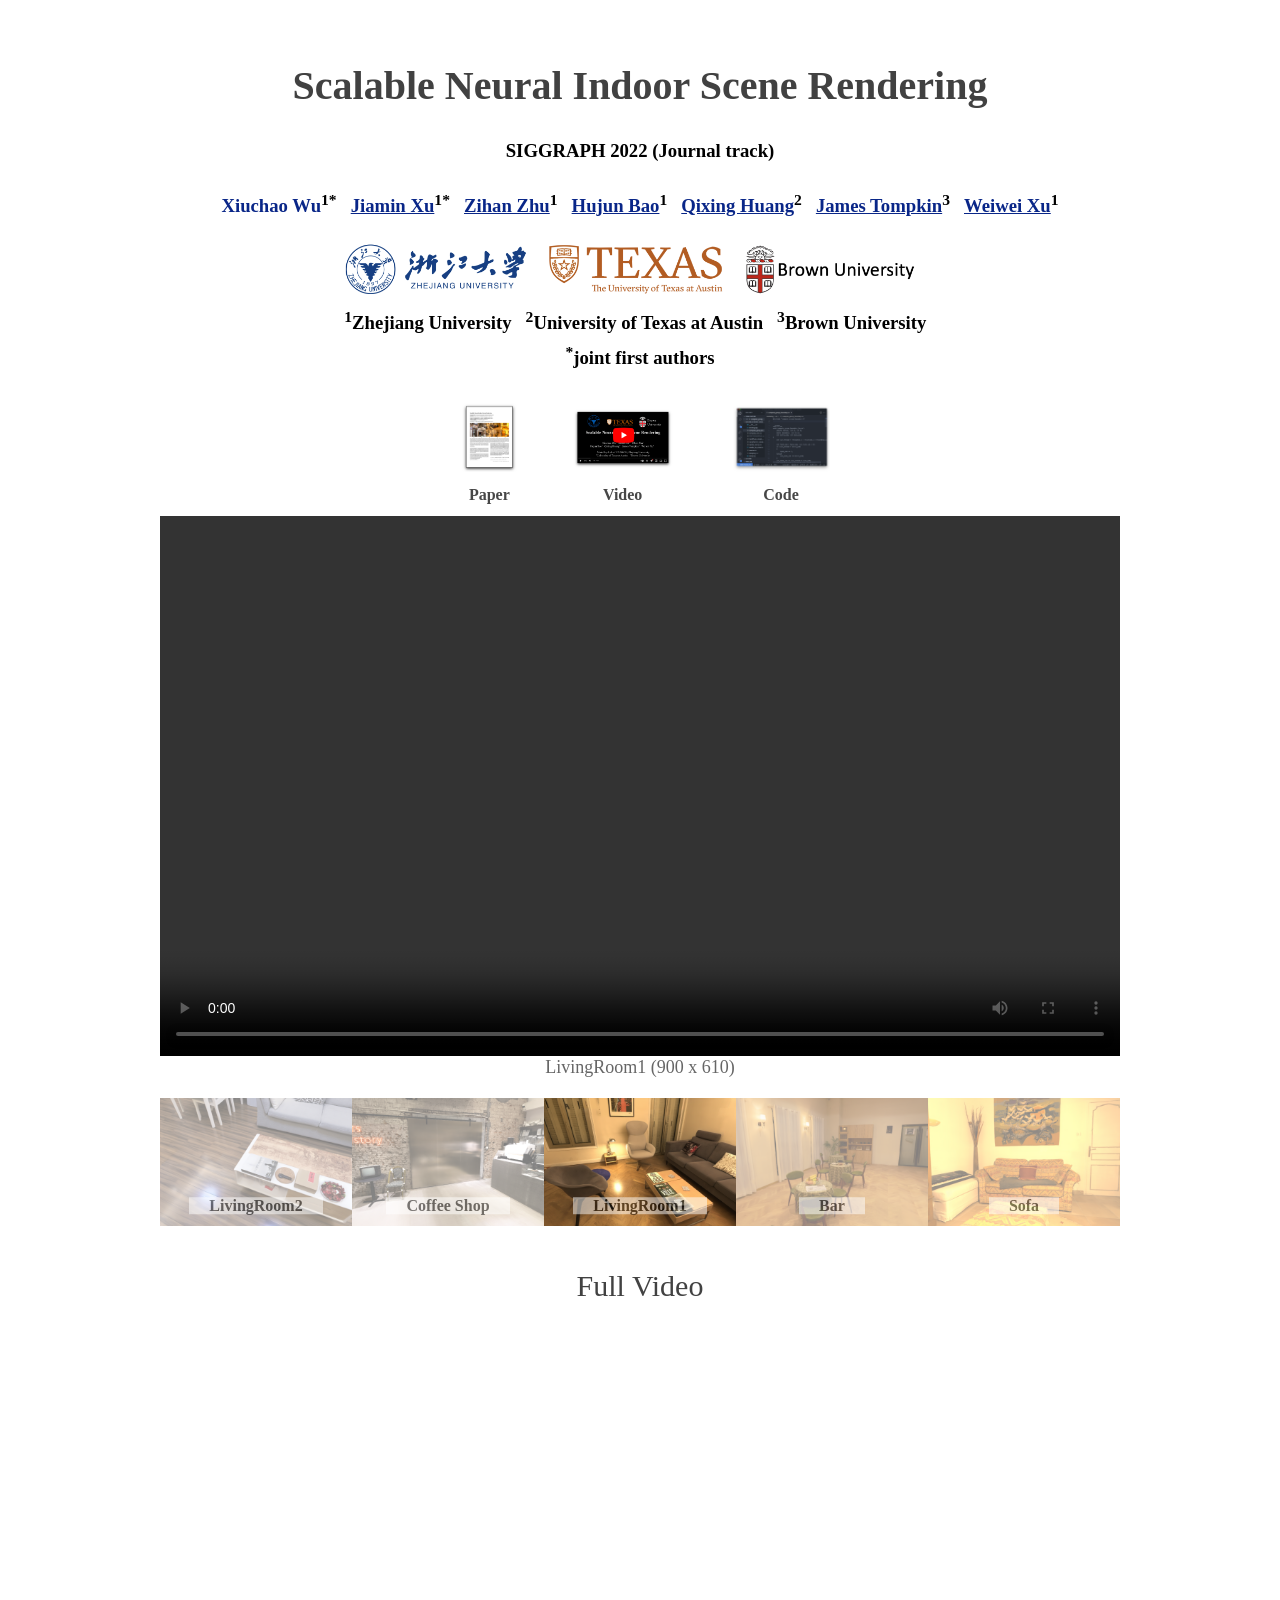
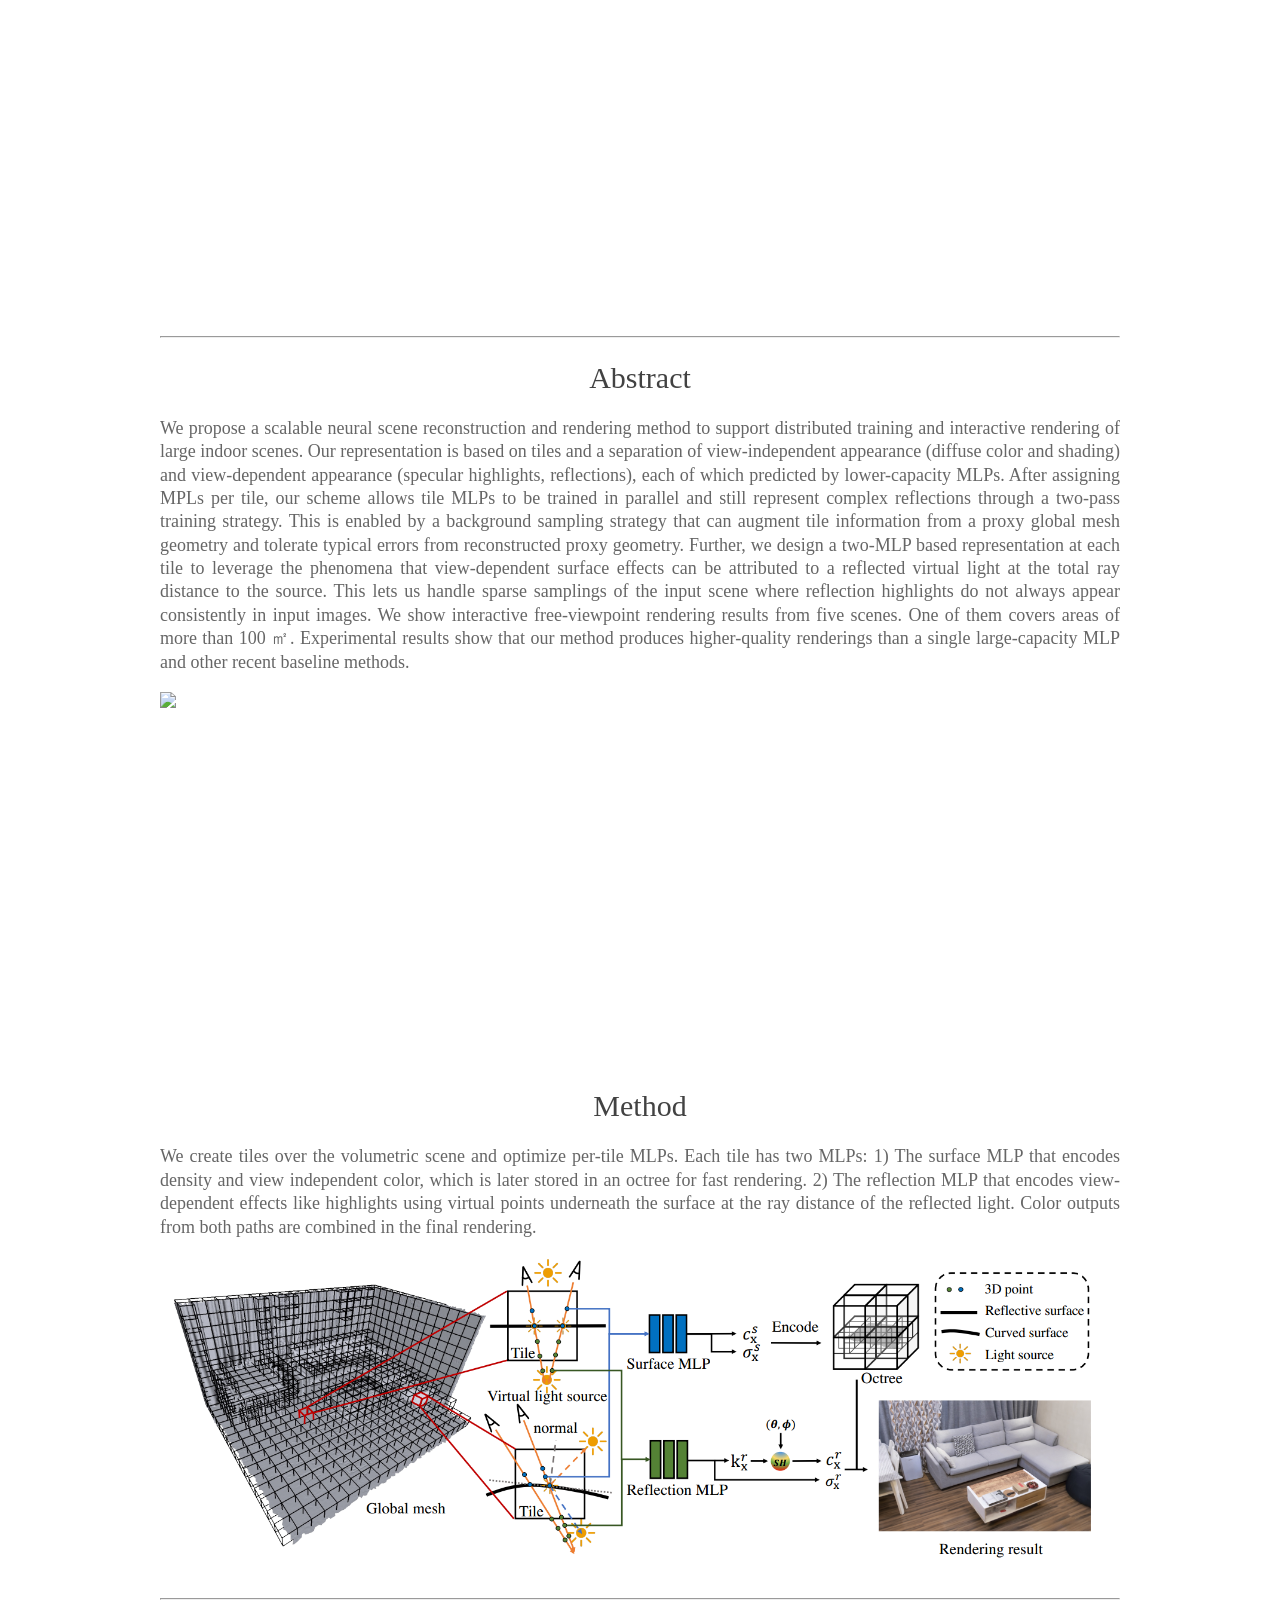
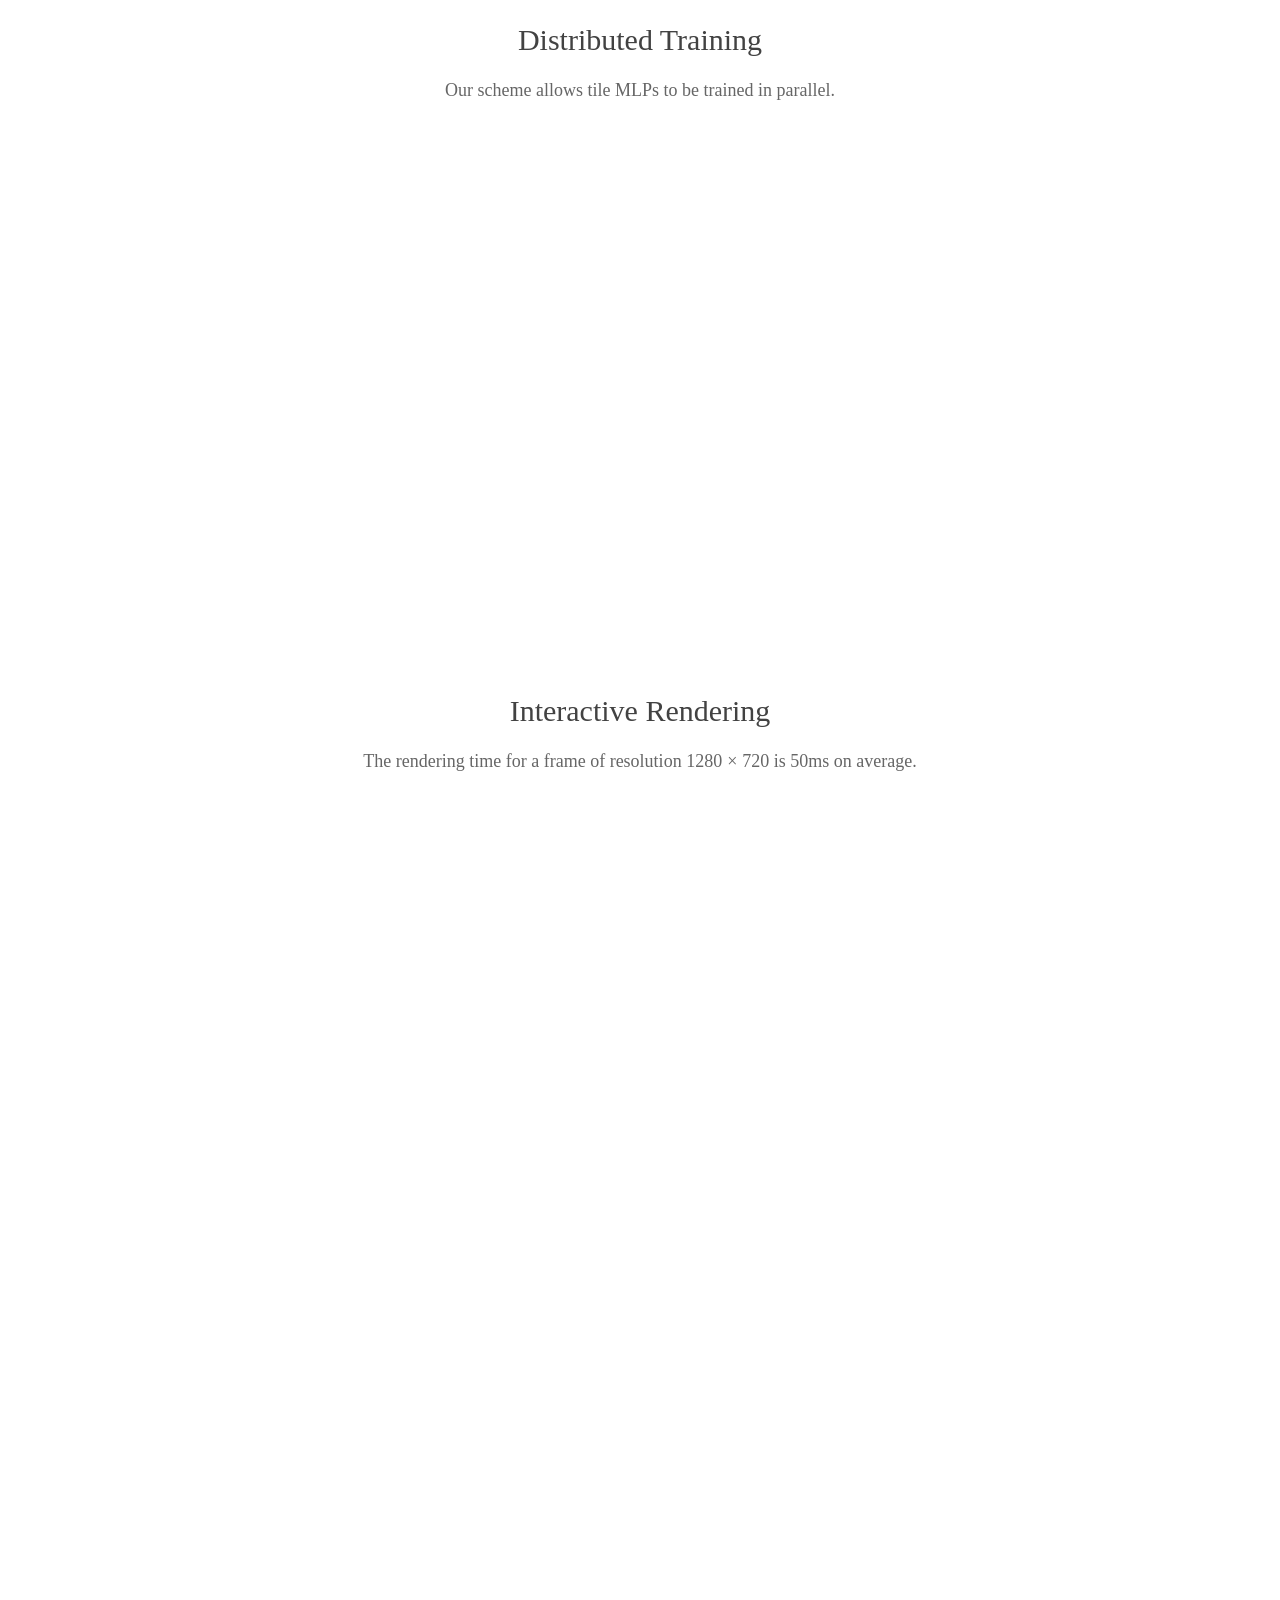
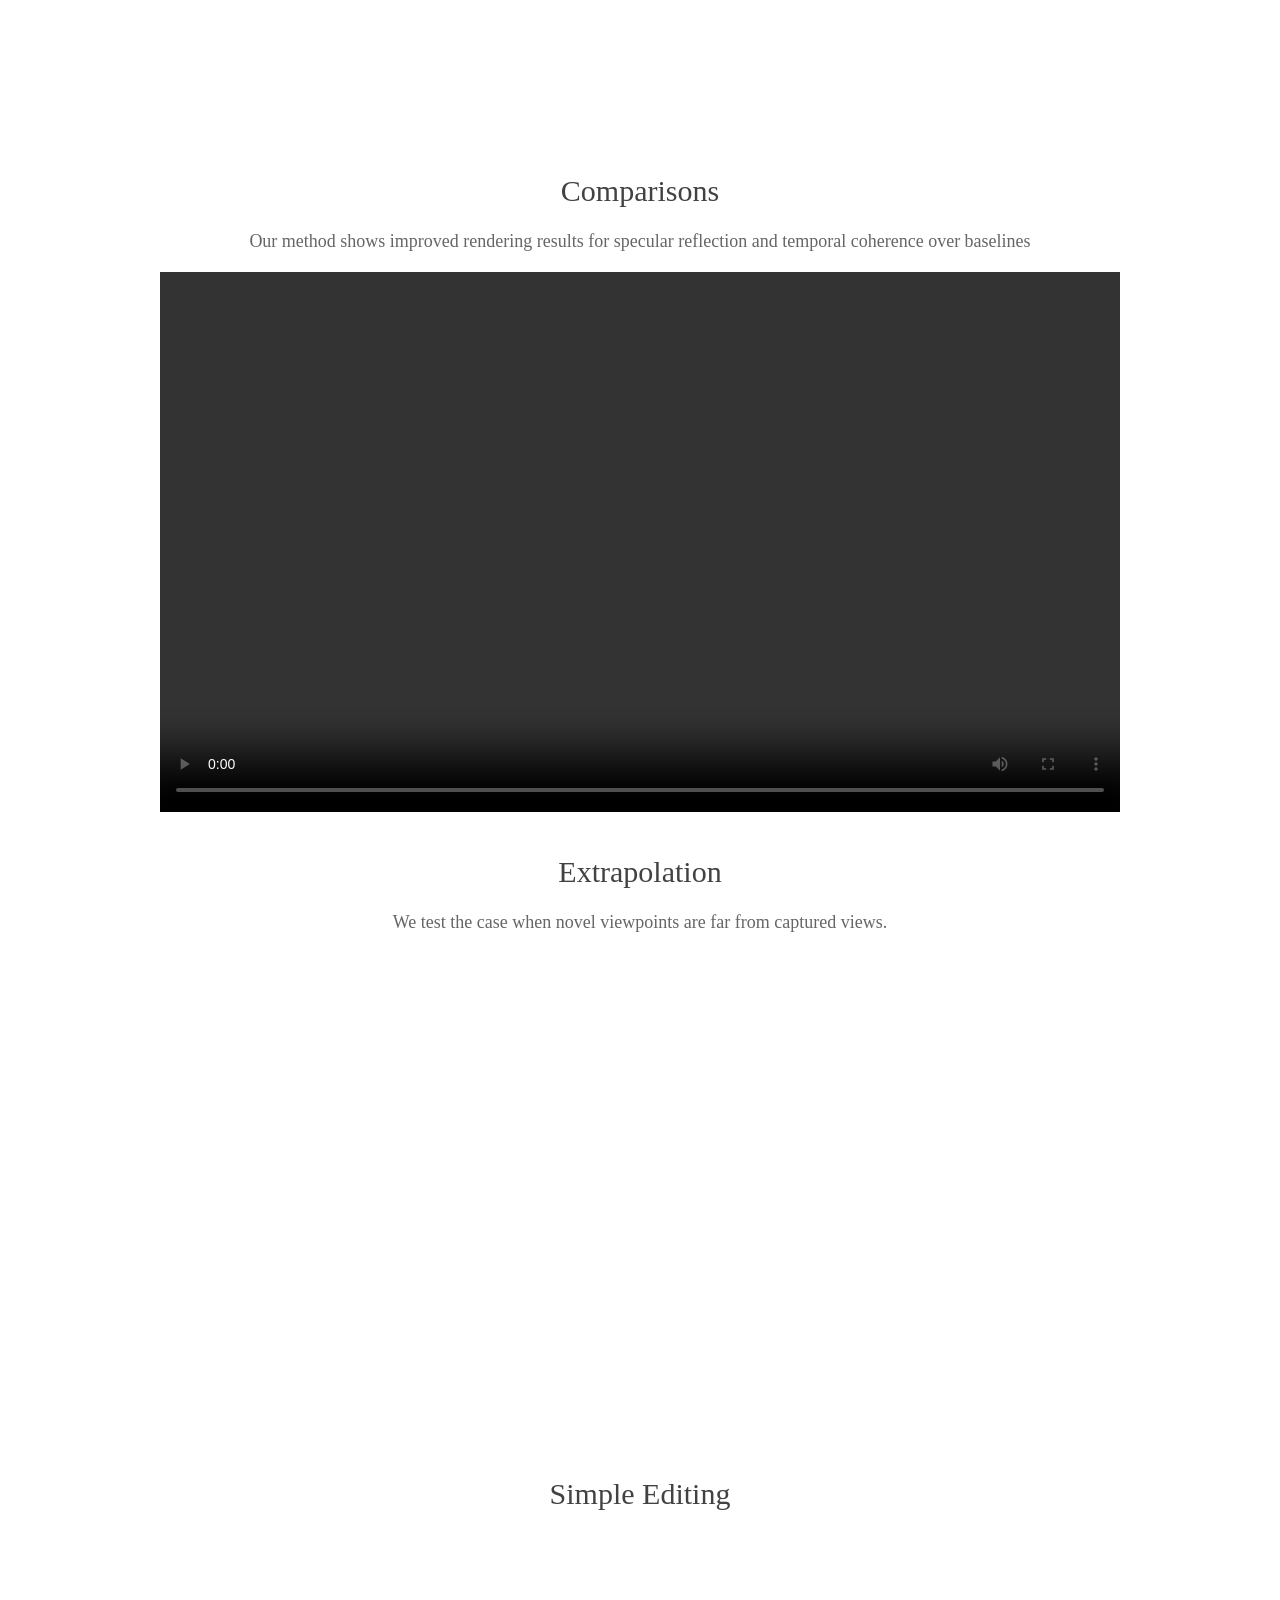
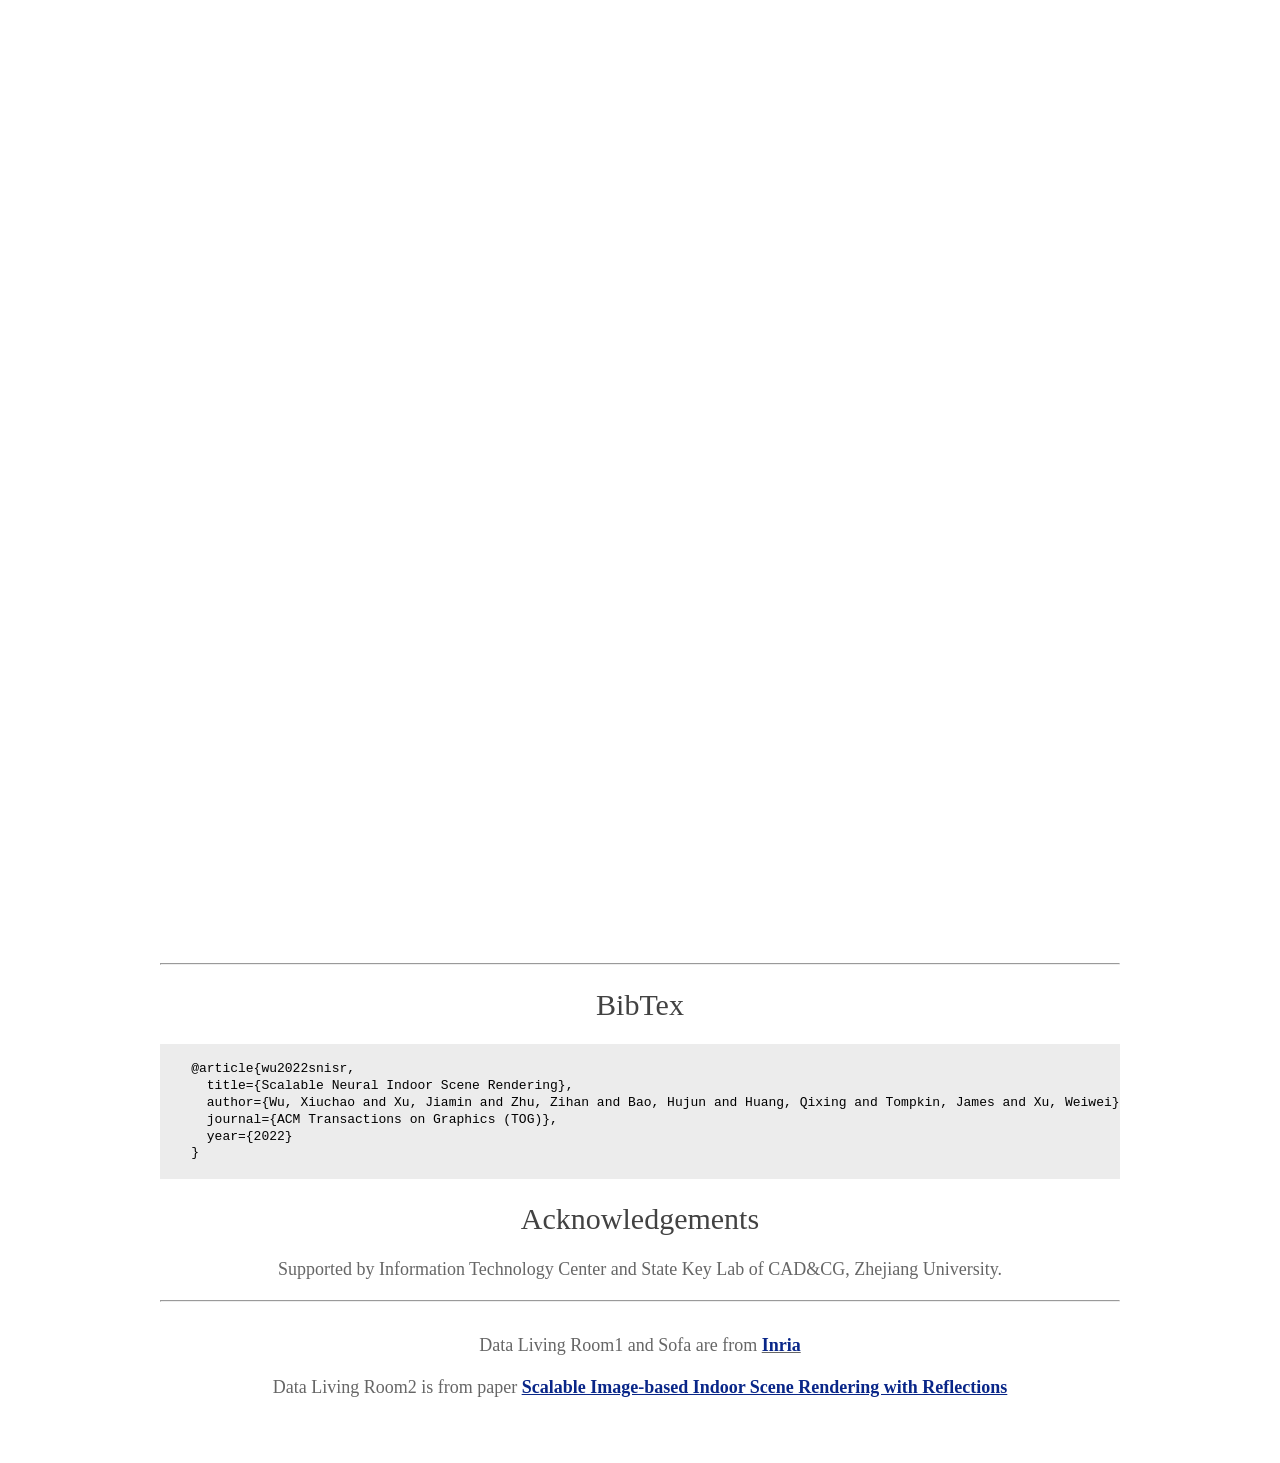
==== papers/scalable-nisr/index.html @ 12fb7ca3 "init" ====
<!DOCTYPE html PUBLIC "-//W3C//DTD HTML 4.01 Transitional//EN" "http://www.w3c.org/TR/1999/REC-html401-19991224/loose.dtd">
<html xml:lang="en" xmlns="http://www.w3.org/1999/xhtml" lang="en"><head>
  <title>Scalable Neural Indoor Scene Rendering</title>
<meta http-equiv="Content-Type" content="text/html; charset=windows-1252">

<meta property="og:image" content=""/>
<meta property="og:title" content="Scalable Neural Indoor Scene Rendering" />
<meta name="Description" content="Scalable Neural Indoor Scene Rendering" />
<meta name="Keywords" content="Scalable, Neural rendering, Indoor Scene, Rendering, NeRF, neural radiance, image-based rendering, IBR, Neural radiance field, radiance field" />
<meta name="google-site-verification" content="EHqRPVRs5I7MJ6ut-LWwjYlHivbFEgUcSH2eMfAqbo0" />

<script>
  (function(i,s,o,g,r,a,m){i['GoogleAnalyticsObject']=r;i[r]=i[r]||function(){
  (i[r].q=i[r].q||[]).push(arguments)},i[r].l=1*new Date();a=s.createElement(o),
  m=s.getElementsByTagName(o)[0];a.async=1;a.src=g;m.parentNode.insertBefore(a,m)
  })(window,document,'script','//www.google-analytics.com/analytics.js','ga');

  ga('create', 'UA-53682931-1', 'auto');
  ga('send', 'pageview');

</script>

<script type="text/javascript">
// redefining default features
var _POPUP_FEATURES = 'width=500,height=300,resizable=1,scrollbars=1,titlebar=1,status=1';

</script>


<script src="js/slides.js"></script>


<link media="all" href="glab.css" type="text/css" rel="StyleSheet">
<style type="text/css" media="all">
IMG {
	PADDING-RIGHT: 0px;
	PADDING-LEFT: 0px;
	FLOAT: right;
	PADDING-BOTTOM: 0px;
	PADDING-TOP: 0px
}
#primarycontent {
	MARGIN-LEFT: auto; ; WIDTH: expression(document.body.clientWidth >
960? "960px": "auto" ); MARGIN-RIGHT: auto; TEXT-ALIGN: left; max-width:
960px }
BODY {
	TEXT-ALIGN: center
}
</style>


<body onload='changevideo("videos/salon.mp4",3)'>

  <!-- <div class="my_logo">
    <img alt="" src="images/logo.png" width=35%>
</div> -->

<div id="primarycontent">


<center><h1>Scalable Neural Indoor Scene Rendering</h1></center>


  
<center><h3>SIGGRAPH 2022 (Journal track) </h3></center>


<br>
<center><h3>
  <a href="">Xiuchao Wu</a><sup>1*</sup>&nbsp;&nbsp;
  <a href="https://superxjm.github.io/"><u>Jiamin Xu</u></a><sup>1*</sup>&nbsp;&nbsp;
  <a href="https://zzh2000.github.io/"><u>Zihan Zhu</u></a><sup>1</sup>&nbsp;&nbsp;
  <a href="http://www.cad.zju.edu.cn/home/bao/"><u>Hujun Bao</u></a><sup>1</sup>&nbsp;&nbsp;
  <a href="https://www.cs.utexas.edu/~huangqx/"><u>Qixing Huang</u></a><sup>2</sup>&nbsp;&nbsp;
  <a href="https://jamestompkin.com/"><u>James Tompkin</u></a><sup>3</sup>&nbsp;&nbsp;
  <a href="http://www.cad.zju.edu.cn/home/weiweixu/weiweixu_en.htm"><u>Weiwei Xu</u></a><sup>1</sup></h3>
</center>

<!-- <center>
  <img src="images/university.png" width=50%>
</center> -->
<br>

<div class="uni_div">
  <img src="images/university.png" width="60%" >
</div>




<br><br><br>
<center><h3><sup>1</sup>Zhejiang University&nbsp;&nbsp;
  <sup>2</sup>University of Texas at Austin&nbsp;&nbsp;
  <sup>3</sup>Brown University&nbsp;&nbsp;</center>
<center><h3><sup>*</sup>joint first authors</h3></center>
<br>


<center>
<div class="button_icons">

  <div class="button_my">
  <a href="snisr.pdf">
    <img style="PADDING-TOP: 12px;" alt="" src="images/paper_logo2.png" width=35%>
    <div class="my_txt"><span>Paper</span></div>
  </a>
</div>

<div class="button_my">
  <a href="https://www.youtube.com/watch?v=hn-IVZZ-_lM">
    <img style="PADDING-TOP: 15px;" alt="" src="images/video_logo.png" width=65%>
    <div class="my_txt"><span>Video</span></div>
  </a>
</div>

<div class="button_my">
  <a href="https://anonymous.4open.science/r/Scalable-Neural-Indoor-Scene-Rendering-69A0">
    <img style="PADDING-TOP: 12px;" alt="" src="images/code_logo.png" width=63%>
    <div class="my_txt"><span>Code</span></div>
  </a>
</div>
</div>
</center>


<br><br><br><br><br><br>


<div class="container">

  <center>
    <video id="ref_demo" width="960" height="540" autoplay loop controls>
      <source id="source" src="">
    </video>
  </center>
  <!-- Next and previous buttons -->
  <!-- <a class="prev" onclick="plusSlides(-1)">&#10094;</a>
  <a class="next" onclick="plusSlides(1)">&#10095;</a> -->

  <!-- Image text -->
  <div class="caption-container">
    <p id="caption"></p>
  </div>

  <!-- Thumbnail images -->
  <center>
  <div class="row">
    <div class="column">
      <img class="demo cursor" draggable="false" src="images/1.png" style="width:100%" onclick='changevideo("videos/livingroom.mp4", 1)' alt="LivingRoom2 (1280 x 720)">
      <div class="lab"><span>LivingRoom2</span></div>
    </div>
    <div class="column">
      <img class="demo cursor" draggable="false" src="images/2.png" style="width:100%" onclick='changevideo("videos/coffee.mp4", 2)' alt="Coffee Shop (1280 x 720)">
      <div class="lab"><span>Coffee Shop</span></div>
    </div>
    <div class="column">
      <img class="demo cursor" draggable="false" src="images/4.png" style="width:100%" onclick='changevideo("videos/salon.mp4", 3)' alt="LivingRoom1 (900 x 610)">
      <div class="lab"><span>LivingRoom1</span></div>
    </div>
    <div class="column">
      <img class="demo cursor" draggable="false" src="images/7.png" style="width:100%" onclick='changevideo("videos/Bar.mp4", 4)' alt="Bar (1280 x 720)">
      <div class="lab"><span>Bar</span></div>
    </div>
    <div class="column">
      <img class="demo cursor" draggable="false" src="images/8.png" style="width:100%" onclick='changevideo("videos/sofa.mp4", 5)' alt="Sofa (1280 x 720)">
      <div class="lab"><span>Sofa</span></div>
    </div>
  </div>
</center>
</div>


<center><h2>Full Video</h2></center>
<center>
<table align="center" border="0" cellspacing="0" cellpadding="0">
  <iframe width="960" height="540" src="https://www.youtube.com/embed/hn-IVZZ-_lM" title="YouTube video player" frameborder="0" allow="accelerometer; autoplay; clipboard-write; encrypted-media; gyroscope; picture-in-picture" allowfullscreen>
  </iframe>
</table>
</center>

<br><br><br>
<hr>
<!-- <img class="teaser" src="images/pipeline.png">  -->
<center><h2>Abstract</h2></center>
<div style="font-size:14px; text-align:justify;"><p>We propose a scalable neural scene reconstruction and rendering method to
  support distributed training and interactive rendering of large indoor scenes.
  Our representation is based on tiles and a separation of view-independent
  appearance (diffuse color and shading) and view-dependent appearance
  (specular highlights, reflections), each of which predicted by lower-capacity
  MLPs. After assigning MPLs per tile, our scheme allows tile MLPs to be
  trained in parallel and still represent complex reflections through a two-pass
  training strategy. This is enabled by a background sampling strategy that can
  augment tile information from a proxy global mesh geometry and tolerate
  typical errors from reconstructed proxy geometry. Further, we design a
  two-MLP based representation at each tile to leverage the phenomena that
  view-dependent surface effects can be attributed to a reflected virtual light at
  the total ray distance to the source. This lets us handle sparse samplings of
  the input scene where reflection highlights do not always appear consistently
  in input images. We show interactive free-viewpoint rendering results from
  five scenes. One of them covers areas of more than 100 &#13217. Experimental
  results show that our method produces higher-quality renderings than a
  single large-capacity MLP and other recent baseline methods.</p></div>



<img class="teaser" src="images/teaser.png"> 

<br>
<br><br><br><br><br><br><br><br><br><br><br><br><br><br>
<br><br><br>
<center><h2>Method</h2></center>
<div style="font-size:14px; text-align:justify;"><p>We create tiles over the volumetric scene and optimize per-tile MLPs. Each tile has two MLPs: 1) The surface MLP that encodes density and view independent color, which is later stored in an octree for fast rendering. 2) The reflection MLP that encodes view-dependent effects 
  like highlights using virtual points underneath the surface at the ray distance of 
  the reflected light. Color outputs from both paths are combined in the final rendering.</p></div>
  <img class="teaser" src="images/pipeline.png"> 

<br>
<br>
<br><br><br><br><br><br><br><br><br><br><br><br><br><br>

<hr>

<center><h2>Distributed Training</h2></center>
<center><p>Our scheme allows tile MLPs to be trained in parallel.</p></center>

<center>
  <video src="videos/distributed_loop.mp4" height="265" autoplay loop muted playsinline></video>
  <video src="videos/dt_1.mp4" height="265" autoplay loop muted playsinline></video>
</center>

<br>
<center><h2>Interactive Rendering</h2></center>
<center><p>The rendering time for a frame of resolution <math> <mn> 1280 </mn> <mo> &#x00D7; <!-- multiplication sign --> </mo> <mn> 720 </mn> </math> is 50ms on average.</p></center>
<center>
  <video src="videos/online_others.mp4" width="960"  autoplay loop muted playsinline></video>
  </center>
<center>
  <video src="videos/online.mp4" width="960" autoplay loop muted playsinline></video>
</center>
<!-- <center>
  <video src="videos/online.mp4" width="560" height="318" autoplay loop muted></video>
  <video src="videos/distributed_loop.mp4" width="560" height="318" autoplay loop muted></video>
  <video src="videos/online_others.mp4" width="1080" height="540" autoplay loop muted></video>
</center> -->

<center><h2>Comparisons</h2></center>
<center><p>Our method shows improved rendering results for specular
  reflection and temporal coherence over baselines</p></center>
<center>
  <video src="videos/more_com.mp4" width="960" height="540" controls></video>
</center>

<br>
<center><h2>Extrapolation</h2></center>
<center><p>We test the case when novel viewpoints are far from captured views.</p></center>

<center>
  <video src="videos/FarRender.mp4" width="960" autoplay loop muted playsinline></video>
</center>
<br>

<center><h2>Simple Editing</h2></center>
<center>
  <video src="videos/moving_tiles.mp4" width="960" autoplay loop muted playsinline></video>
</center>
<center>
  <video src="videos/copy3.mp4" width="960" autoplay loop muted playsinline></video>
</center>
<br>



<br>
<br>
<hr>

<center><h2>BibTex</h2></center>
<pre style="width:960px;overflow-x:auto">
  <code>
    @article{wu2022snisr,
      title={Scalable Neural Indoor Scene Rendering},
      author={Wu, Xiuchao and Xu, Jiamin and Zhu, Zihan and Bao, Hujun and Huang, Qixing and Tompkin, James and Xu, Weiwei},
      journal={ACM Transactions on Graphics (TOG)},
      year={2022}
    }
  </code>
</pre>

<center><h2>Acknowledgements</h2></center>
<div class='ttt1'>
<center>
  <p>Supported by Information Technology Center and State Key Lab of CAD&CG, Zhejiang University.</p>
</center>

</div>

<!-- <center>
  <video src="videos/demo_12.mp4" width="960" height="540" controls></video>
</center> -->
<!-- <br>
<br>
<br>
<center>
  <video id="ref_demo" style="width:80%" autoplay loop controls>
    <source id="source" src="videos/livingroom.mp4">
  </video>
</center>
<br>
<br>
<br> -->

<!-- Container for the image gallery -->

<hr>

<br>
<footer>
  <div style="width: 100%;" class="footer">
    <center>
      <p>
        Data Living Room1 and Sofa are from <u><a href="https://repo-sam.inria.fr/fungraph/deep-indoor-relight/">Inria</a></u> 
      </p>
      <p>Data Living Room2 is from paper <a href="https://superxjm.github.io/source_files/ReflectiveIBR.pdf"><u>Scalable Image-based Indoor Scene Rendering with Reflections</u></a></p>
    </center>
  </div>
</footer>

</body></html>
<!-- 
<div class="demo">    <div class="item">
  <h2 name="Results"> Static relighting interpolation</h2>
  <video muted autoplay loop controls ><source src='videos/livingroom.mp4' type='video/mp4'></video>
  
  <ul id="lightSliderres0">
  <li data-thumb="images/video_icon.png">
  <a name="results"></a>
  <h2 name="Results">Path n&deg1: View synthesis</h2>
  <video muted autoplay loop controls ><source src='videos/Bar.mp4' type='video/mp4'></video></li>
  <li data-thumb="images/video_icon.png">
  <a name="results"></a>
  <h2 name="Results">Path n&deg1: Relit view synthesis n&deg1</h2>
  <video muted autoplay loop controls ><source src='videos/coffee.mp4' type='video/mp4'></video></li>
  <li data-thumb="images/video_icon.png">
  <a name="results"></a>
  <h2 name="Results">Path n&deg1: Relit view synthesis n&deg2</h2>
  <video muted autoplay loop controls ><source src='videos/sofa.mp4' type='video/mp4'></video></li>
  </ul>
  <script type="text/javascript">
  $(document).ready(function() {$("#lightSliderres0").lightSlider({gallery:true,item:1,thumbItem:3,slideMargin: 0,loop:true,adaptiveHeight:true,});});
  </script>
</div></div> -->

  
<!-- <h2>Tile Groups</h2>
<center><a href="images/sofa.gif">
  <img src="images/sofa.gif" width="256"> 
  </a></center>
<center><a href="images/floor.gif">
  <img src="images/floor.gif" width="256"> 
  </a></center>
<center><a href="images/light.gif">
  <img src="images/light.gif" width="256"> 
  </a></center>
<center><a href="images/table.gif">
  <img src="images/table.gif" width="256"> 
  </a></center>
<br><br><br><br><br><br><br><br><br><br><br><br><br><br><br>
<hr/> -->
<!-- <h2>Video</h2>
<table align="center" border="0" cellspacing="0" cellpadding="0">
    <tr>
    <td align="center" valign="middle">

	
		<iframe width="640" height="360" src="https://www.youtube.com/embed/qtBecWttXH4?rel=0" frameborder="0" allow="autoplay; encrypted-media" allowfullscreen></iframe>
   </td>
    </tr>
</table>
<p>&nbsp;</p>
<hr/> -->

<!-- <h2>Code & Data</h2>
<table align="left" border="0" cellspacing="0" cellpadding="0">
  <tr>
  <td align="left" valign="middle">

    <a href="https://i.cs.hku.hk/~nlchen/curvefusion/">
      <image width="100" height="100" src="data_ico.png">
    </a>
  
 </td>

 <td align="left" valign="middle">
  <a href="https://drive.google.com/drive/folders/1jr5jsR8j4lofcoNNN68HlGvXhVck4mgj">
    <image width="100" height="100" src="data_ico.png">
  </a>
 </td>
  </tr>
  <tr>
    <td align="middle" valign="middle">
  
  
    <a href="https://i.cs.hku.hk/~nlchen/curvefusion/" width="100" height="100">Code</a>
   </td>
  
   <td align="middle" valign="middle">
  
  
    <a href="https://drive.google.com/drive/folders/1jr5jsR8j4lofcoNNN68HlGvXhVck4mgj" width="100" height="100">Data</a>
   </td>
    </tr>
</table> -->
<p>&nbsp;</p>

<!-- 
<h2>Citation</h2>
				<div class="section bibtex">
					<pre>
@article{curvefusion,
                author = {Liu, Lingjie and Chen, Nenglun and Ceylan, Duygu and Theobalt, Christian and Wang, Wenping and Mitra, Niloy J.},
                title = {Scalable Neural Indoor Scene Rendering},
                journal = {ACM Trans. Graph.},
                issue_date = {November 2018},
                volume = {37},
                number = {6},
                month = dec,
                year = {2018},
                issn = {0730-0301},
                pages = {218:1--218:12},
                articleno = {218},
                numpages = {12},
                url = {http://doi.acm.org/10.1145/3272127.3275097},
                doi = {10.1145/3272127.3275097},
                acmid = {3275097},
                publisher = {ACM},
                address = {New York, NY, USA},
               }
				</div>
<br>
<br>
<br> -->

<!-- <h2>Acknowledgement</h2>
<p>We thank our reviewers for their invaluable comments. We thank Hui Huang, Amy Tabb and Zheng Wang for their great help with the testing and validation of our work. We also thank Jiatao Gu, Cheng Lin, Zhiming Cui, Runnan Chen, Maria Lam, Paul Guerrero, Elizabeth Schildge for their help. This work was partially funded by the ERC Starting Grant SmartGeometry (StG-2013-335373), the Research Grant Council of Hong Kong (GRF 17210718), ERC Starting Grant 
CapReal (335545), a Google Faculty award, a UCL visiting student program, and gifts from Adobe.</p>
<br>
<br>
<br>
<br> -->
<!--<h2>Citation</h2>
<p></p>-->
<!-- 
<div style="display:none">
---- papers/scalable-nisr/glab.css ----
TABLE {
	VERTICAL-ALIGN: top; BORDER-TOP-STYLE: none; BORDER-RIGHT-STYLE: none; BORDER-LEFT-STYLE: none; BORDER-BOTTOM-STYLE: none
}
BODY {
	FONT-SIZE: normal; COLOR: black; FONT-FAMILY: Georgia, "New Century Schoolbook", Times, serif; BACKGROUND-COLOR: rgb(255, 255, 255);
	/* padding-left: 100px;
	padding-right: 100px; */
}
IMG {
	BORDER-TOP-STYLE: none; BORDER-RIGHT-STYLE: none; BORDER-LEFT-STYLE: none; BORDER-BOTTOM-STYLE: none
}

H1 {
	font-size:40px; FONT-WEIGHT: bolder;font-family: "Times New Roman", Times, serif; color: #414141;
}
H2 {
	MARGIN-TOP: 20px; FONT-WEIGHT: normal;font-size: 30px; MARGIN-BOTTOM: 20px;font-family: "Sans-serif", Times, serif;
	color: rgb(66, 66, 66);
}
H3 {
	MARGIN-TOP: 6px; FONT-SIZE: normal; MARGIN-BOTTOM: 0px;font-family: "Times New Roman", Times, serif;
}
P {
	MARGIN-TOP: 0px; font-size: 18px;font-family: "Times New Roman", Times, serif; color: #666666;
}
A {
	FONT-WEIGHT: bolder; TEXT-DECORATION: none;font-family: "Times New Roman", Times, serif;
}
A:link {
	COLOR: #092688
}
A:visited {
	COLOR: #092688
}
UL {
	MARGIN-TOP: 1px; MARGIN-BOTTOM: 15px
}
BLOCKQUOTE {
	MARGIN-LEFT: 6em; TEXT-INDENT: -4em
}
BLOCKQUOTE P {
	MARGIN-TOP: 0px; MARGIN-BOTTOM: 0px
}
#menu {
	BACKGROUND-COLOR: transparent
}
#menu A {
	DISPLAY: block; COLOR: #666666
}
#menu A:hover {
	COLOR: white; BACKGROUND-COLOR: #990000
}
#menu TD {
	PADDING-RIGHT: 0px; BORDER-TOP: #999999 1px solid; PADDING-LEFT: 0px; PADDING-BOTTOM: 0px; MARGIN: 0px; FONT: 10px/15px Verdana, Lucida, Arial, sans-serif; WIDTH: 100px; COLOR: black; PADDING-TOP: 0px; TEXT-ALIGN: center
}
#internalmenu TD {
	PADDING-RIGHT: 0px; PADDING-LEFT: 0px; BACKGROUND: white; PADDING-BOTTOM: 0px; MARGIN: 0px; FONT: 10px/15px Verdana, Lucida, Arial, sans-serif; COLOR: black; PADDING-TOP: 0px; TEXT-ALIGN: right
}
#internalmenu A {
	DISPLAY: block; COLOR: #666666
}
#content {
	CLEAR: right
}
#sidebar {
	PADDING-RIGHT: 25px; MARGIN-TOP: 0.5em; TEXT-ALIGN: right
}
#sidebar IMG {
	MARGIN: 45px 0px 5px
}
#sidebar H2 {
	FONT-WEIGHT: normal; FONT-SIZE: smaller; MARGIN: 0px
}
#primarycontent {
	LINE-HEIGHT: 1.3; PADDING-TOP: 25px;
}
#footer {
	CLEAR: both; FONT-SIZE: x-small; PADDING-BOTTOM: 10px; PADDING-TOP: 20px
}
#projectlist IMG {
	PADDING-RIGHT: 10px; PADDING-LEFT: 3px; PADDING-BOTTOM: 3px; VERTICAL-ALIGN: middle; PADDING-TOP: 3px
}
#projectlist TABLE {
	PADDING-LEFT: 15px; PADDING-BOTTOM: 15px; BORDER-COLLAPSE: collapse; border-spacing: 0
}
#summary TD {
	BORDER-RIGHT: 0px; PADDING-RIGHT: 5px; BORDER-TOP: #999999 1px solid; PADDING-LEFT: 5px; MARGIN: 0px; BORDER-LEFT: 0px
}
#people {
	PADDING-LEFT: 10px; MARGIN-LEFT: 0px; LIST-STYLE-TYPE: none
}
DIV.abstract {
	CLEAR: both; PADDING-RIGHT: 0px; BORDER-TOP: #999999 1px solid; MARGIN-TOP: 25px; PADDING-LEFT: 0px; PADDING-BOTTOM: 0px; PADDING-TOP: 0px
}
DIV.abstract PRE {
	FONT-SIZE: xx-small; MARGIN: 0px
}
DIV.abstract H2 {

}
DIV.abstract IMG {
	PADDING-RIGHT: 0px; PADDING-LEFT: 12px; FLOAT: right; PADDING-BOTTOM: 6px; PADDING-TOP: 6px
}
DIV.abstract LI {
	MARGIN: 0px
}
DIV.timestamp {
	DISPLAY: block; FONT-SIZE: x-small; COLOR: #999999; PADDING-TOP: 10px; BORDER-BOTTOM: #999999 1px solid; TEXT-ALIGN: right
}
.hide {
	DISPLAY: none
}
#courses TD {
	PADDING-RIGHT: 6px; PADDING-LEFT: 6px; PADDING-BOTTOM: 6px; PADDING-TOP: 6px
}
TD.coursename {
	FONT-WEIGHT: bolder
}


/* * {
	box-sizing: border-box;
  }
   */
  /* Position the image container (needed to position the left and right arrows) */
  .container {
	position: relative;
	/* margin: 0 auto; */
	/* background-color: #990000; */
  }
  
  /* Hide the images by default */
  .mySlides {
	display: none;
  }
  
  /* Add a pointer when hovering over the thumbnail images */
  .cursor {
	cursor: pointer;
  }
  
  /* Next & previous buttons */
  .prev,
  .next {
	cursor: pointer;
	position: absolute;
	top: 40%;
	width: auto;
	padding: 16px;
	margin-top: -50px;
	color: white;
	font-weight: bold;
	font-size: 20px;
	border-radius: 0 3px 3px 0;
	user-select: none;
	-webkit-user-select: none;
  }
  
  /* Position the "next button" to the right */
  .next {
	right: 0;
	border-radius: 3px 0 0 3px;
  }
  
  /* On hover, add a black background color with a little bit see-through */
  .prev:hover,
  .next:hover {
	background-color: rgba(0, 0, 0, 0.8);
  }
  
  /* Number text (1/3 etc) */
  .numbertext {
	color: #f2f2f2;
	font-size: 20px;
	padding: 8px 12px;
	position: absolute;
	top: 0;
  }
  
  /* Container for image text */
  .caption-container {
	text-align: center;
	background-color: rgb(255, 255, 255);
	padding: 0px 0px;
	color: rgb(0, 0, 0);
  }
  
  .row:after {
	content: "";
	display: table;
	clear: both;
	/* margin: 0 auto; */
  }
  
  /* Six columns side by side */
  .column {
	float: left;
	width: 20%;
	text-align: center;
  }
  
  /* Add a transparency effect for thumnbail images */
  .demo {
	opacity: 0.5;
  }
  
  .active,
  .demo:hover {
	opacity: 1;
  }

  .lab {
	position: relative;
	top: 50%;
	left: 50%;
	transform: translate(-50%, -20%);
	pointer-events: none; 
	color: rgb(0, 0, 0);
	font-weight: bold;
	/* background-color: #f2f2f2; */
  }
  .lab span{
	  background-color: rgb(255, 255, 255);
	  padding-left: 20px;
	  padding-right: 20px;
	  opacity: 0.5;
	  width: auto;
  }

  .uni_div {
	position: relative;
	transform: translateX(-50%);
	display: block;
	/* margin-left: auto;
	margin-right: auto;
	align-content: center; */
	left: 29%;
	width:100%;
  }

  .button_icons{
	padding-left: 200px;
	padding-right: 200px;
}

  .button_my{
	float: left;
	/* position: relative; */
	width: 28%;
	text-align: center;
	cursor: pointer;
	transition: all 2.0s;
  }

   a:hover img{
	  transform:scale(1.1,1.1);
  }

  .my_logo{
	padding-right:0px;
	/* padding-left: -80px; */
	float: left;
	width: 16%;
	text-align: center;
  }


  .logo{
	float: left;
	  width:30%
  }

  .my_txt {
	position: relative;
	top: 50%;
	left: 50%;
	transform: translate(0%, 450%);
	pointer-events: none; 
	color: rgb(71, 71, 71);
	font-weight: bold;
	/* background-color: #f2f2f2; */
  }

  .teaser {
	display: block;
	margin-left: auto;
	margin-right: auto;
	width: 100%;
  }
  .ttt1{
	  /* background-color: #e2e2e2; */
  }

  .footer {
	width:100%;
	margin-left:auto;
	margin-right:auto;
	padding-top:4px;
	padding-bottom:4px;
	/* background-color:#ececec; */
  }

  pre{
	  background-color: #ececec;
  }
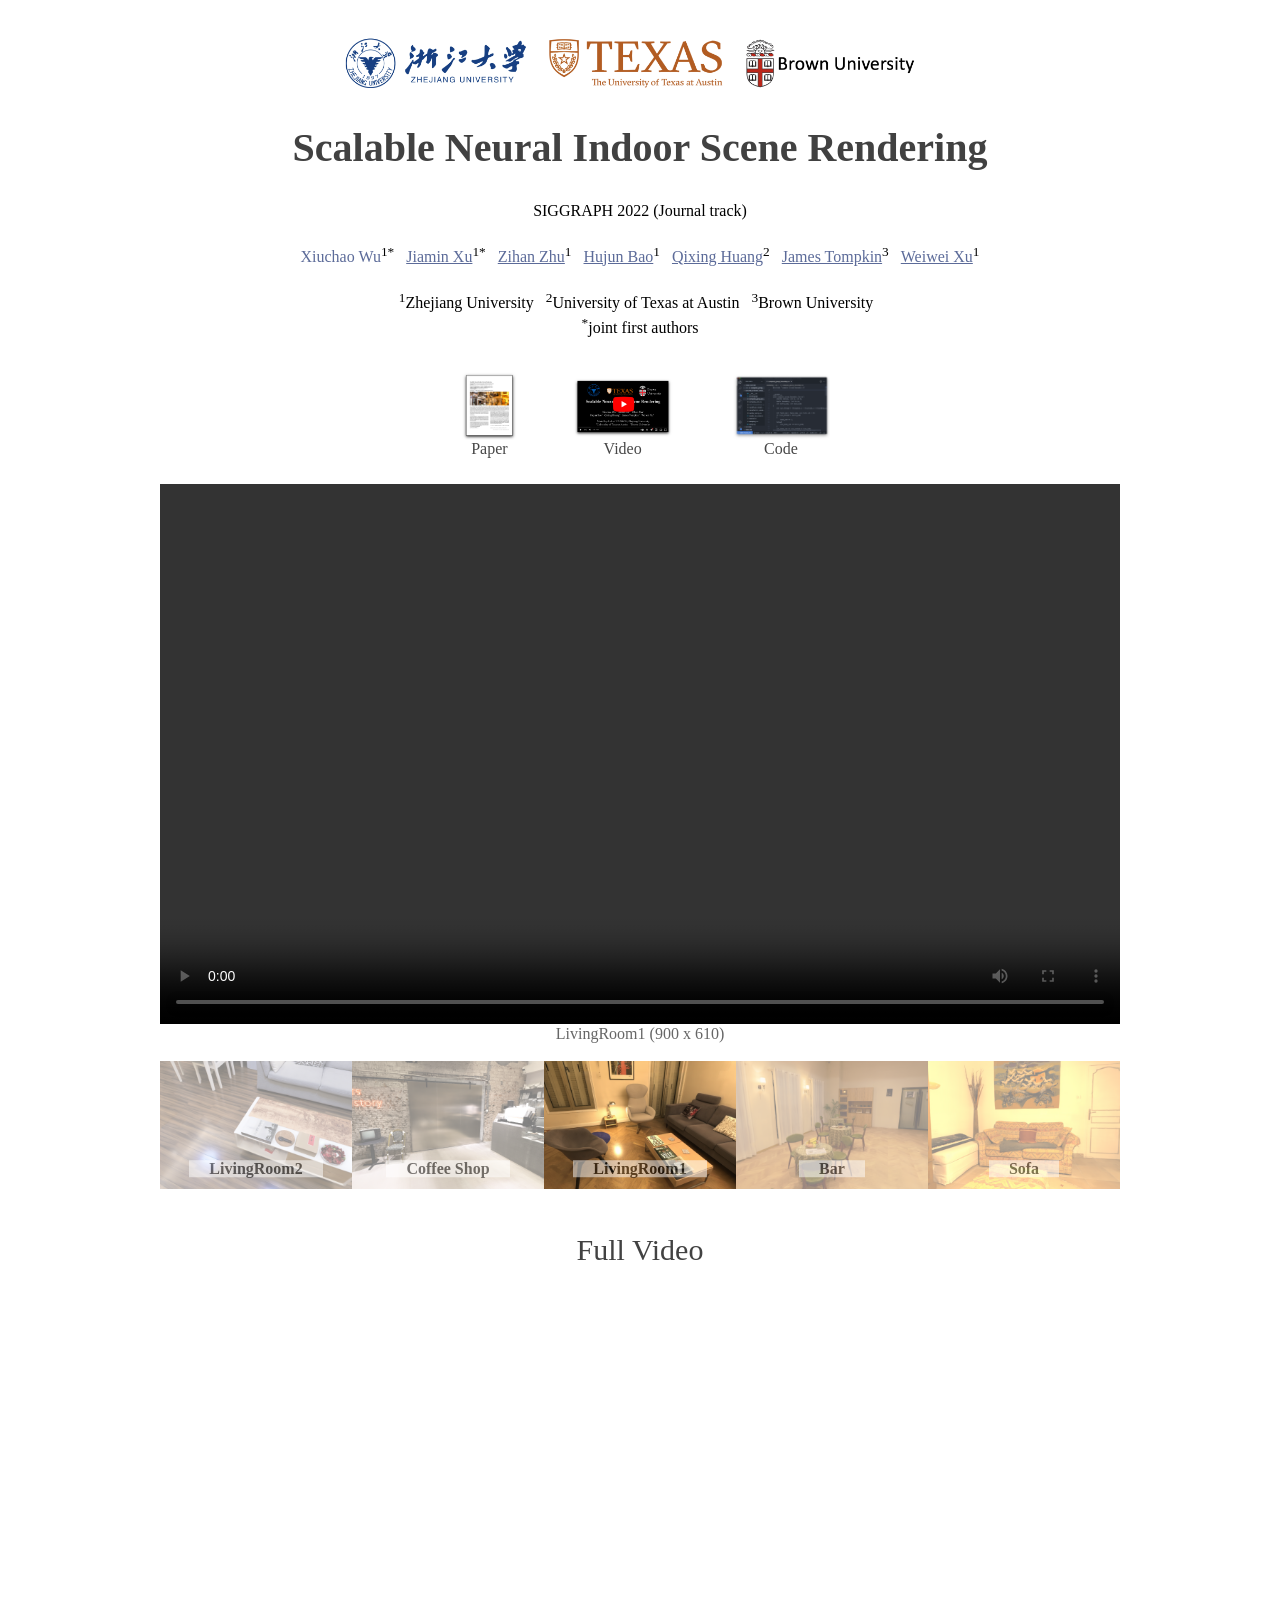
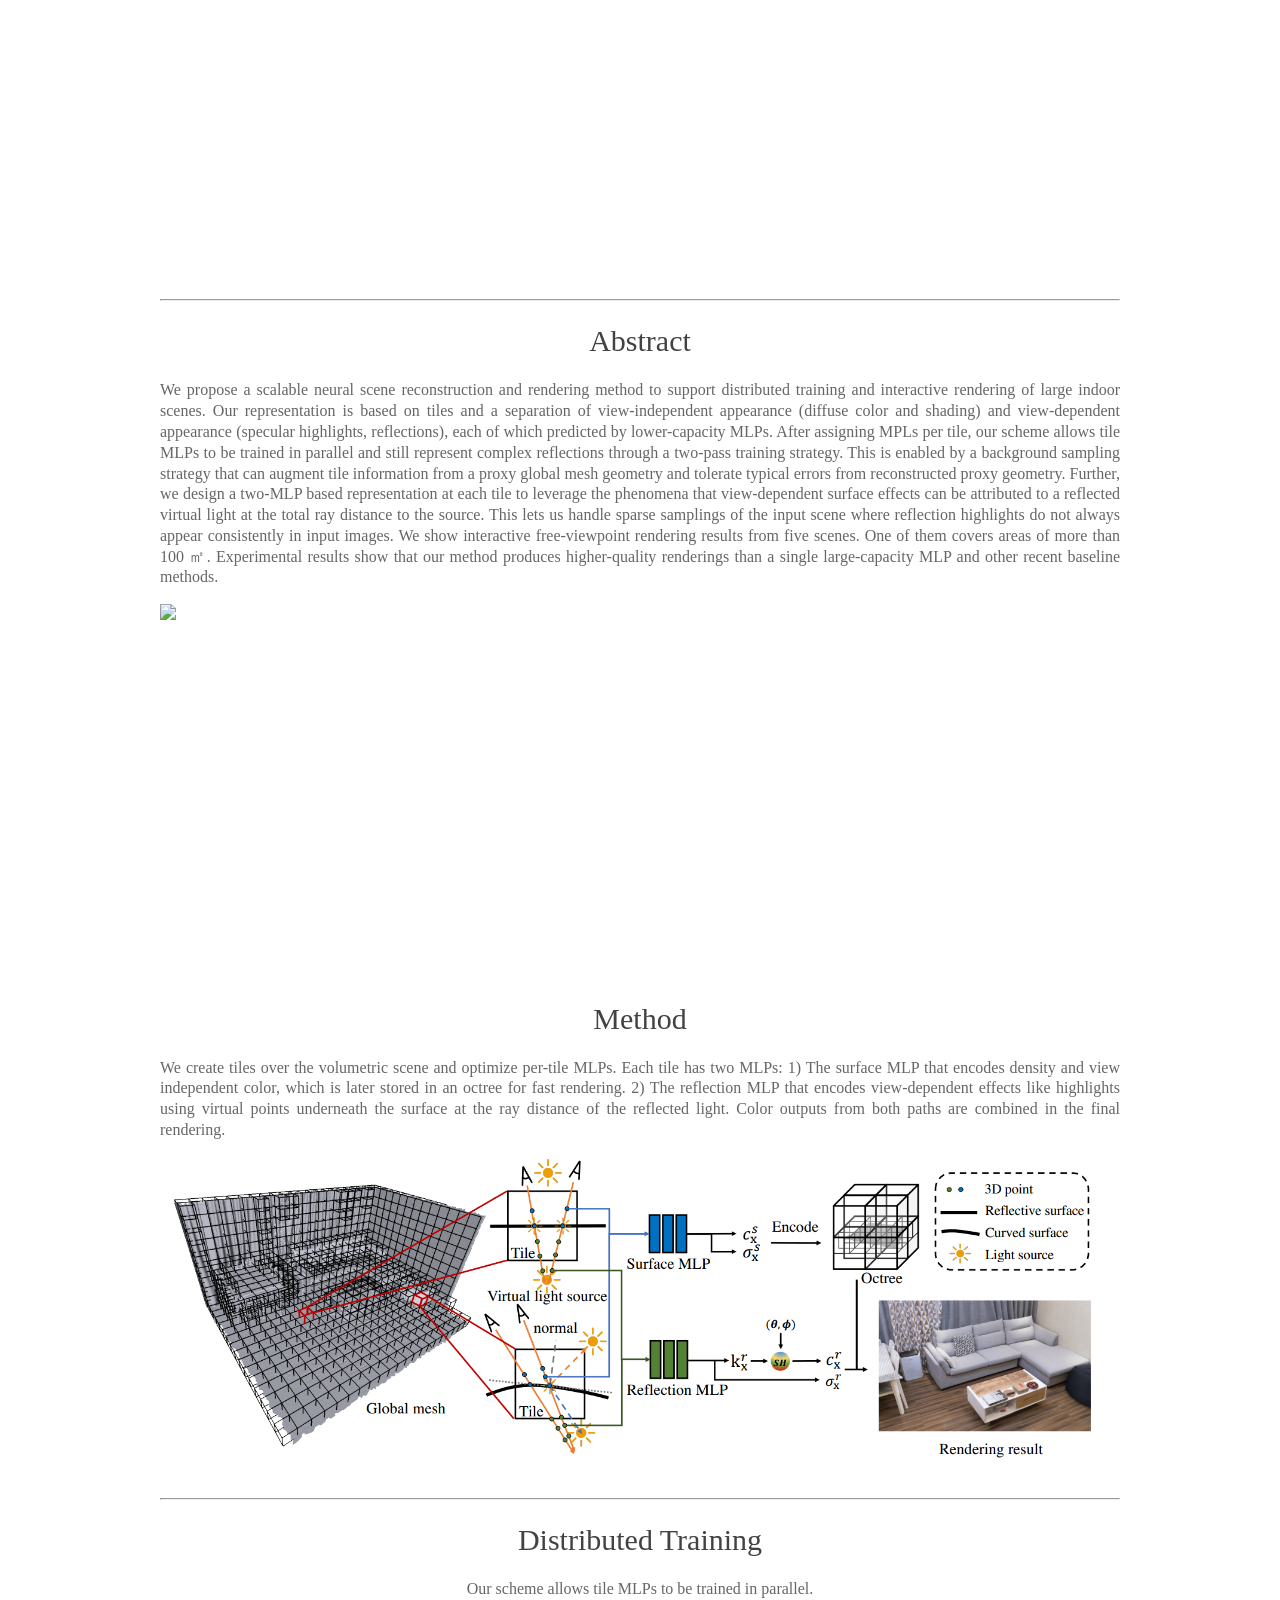
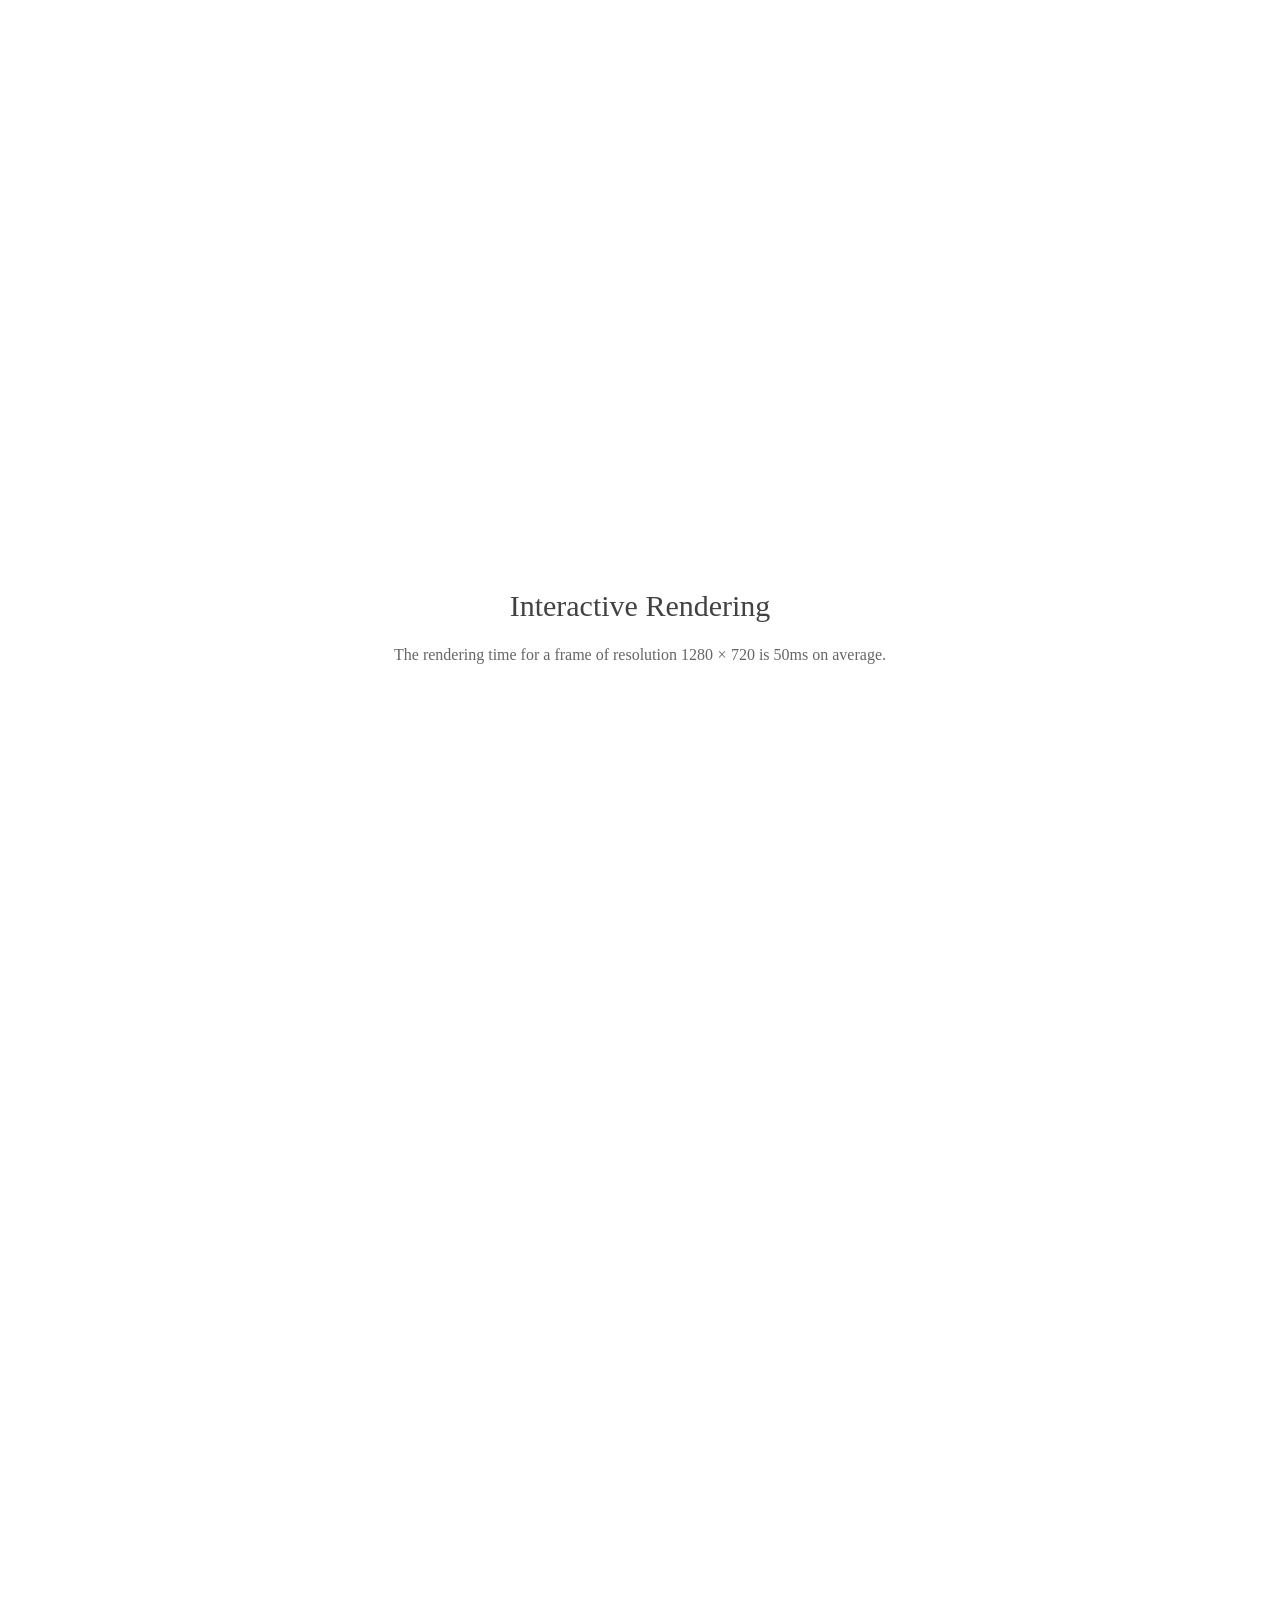
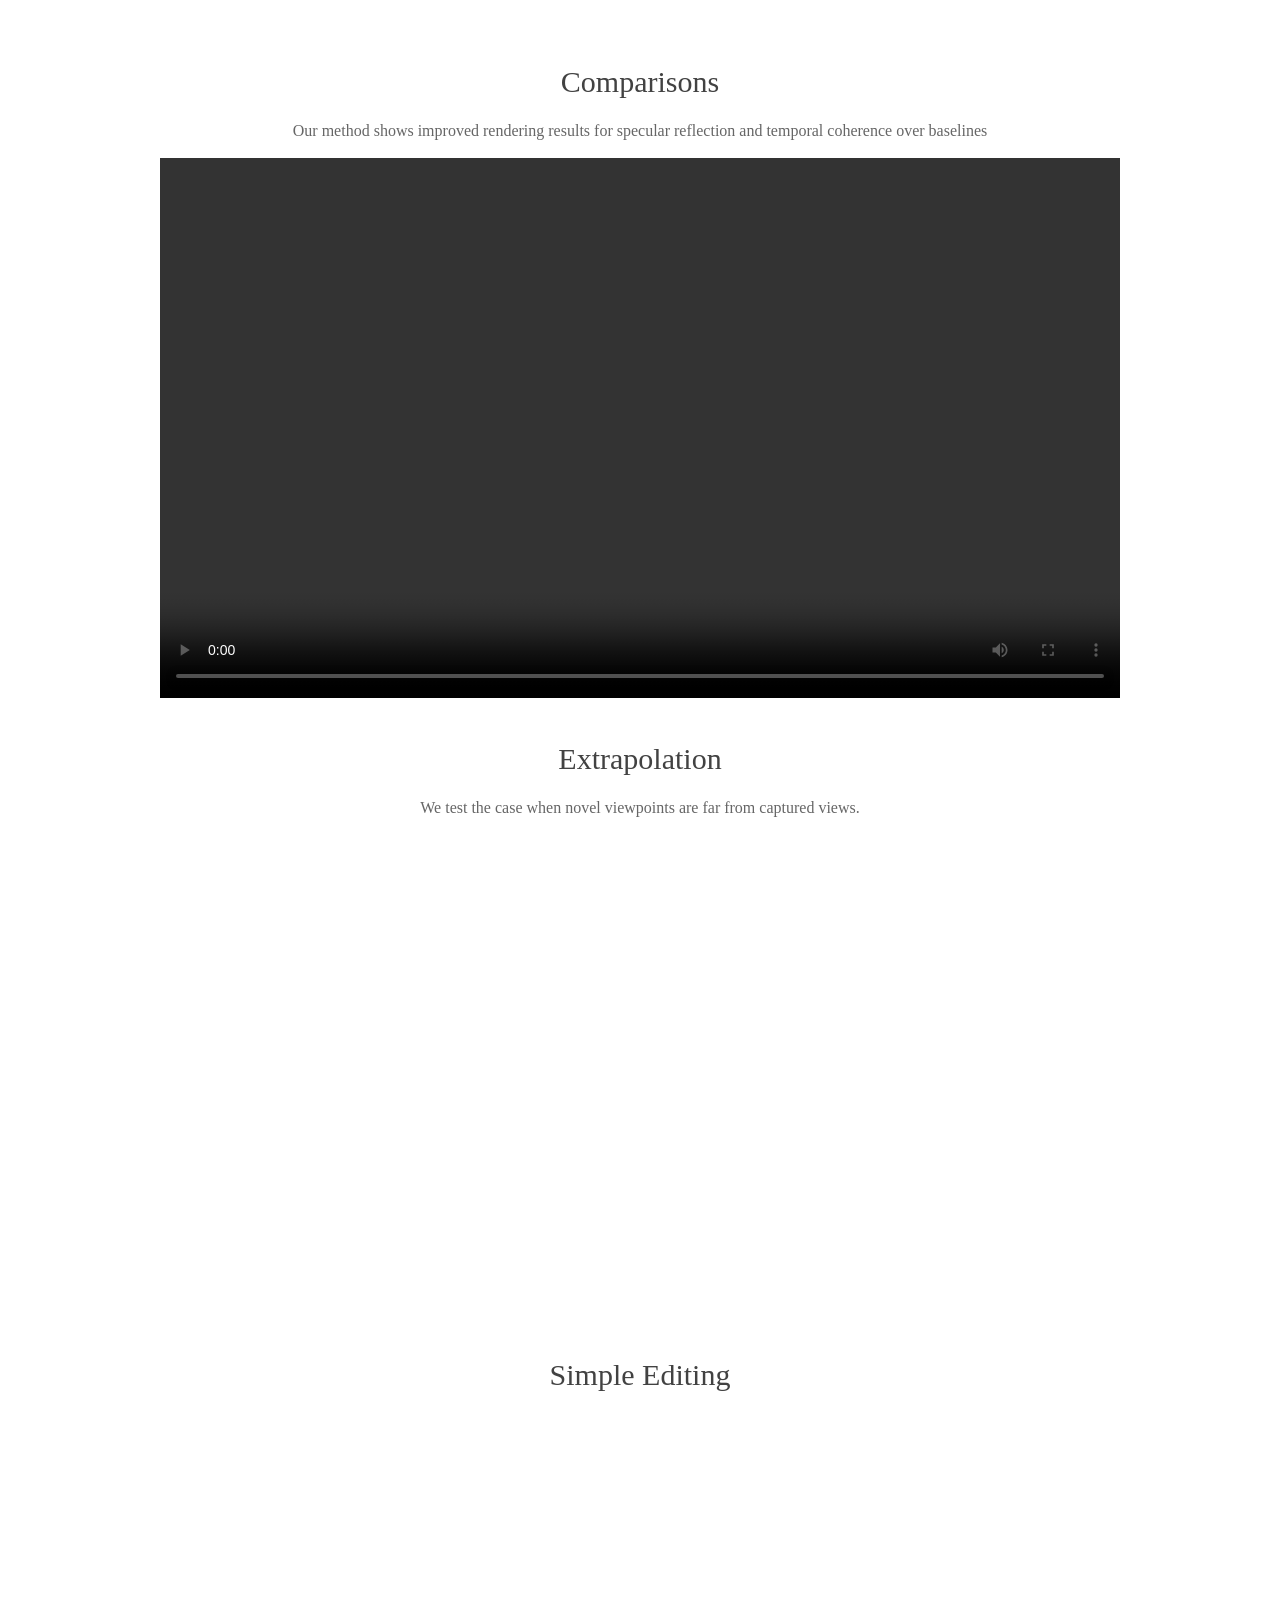
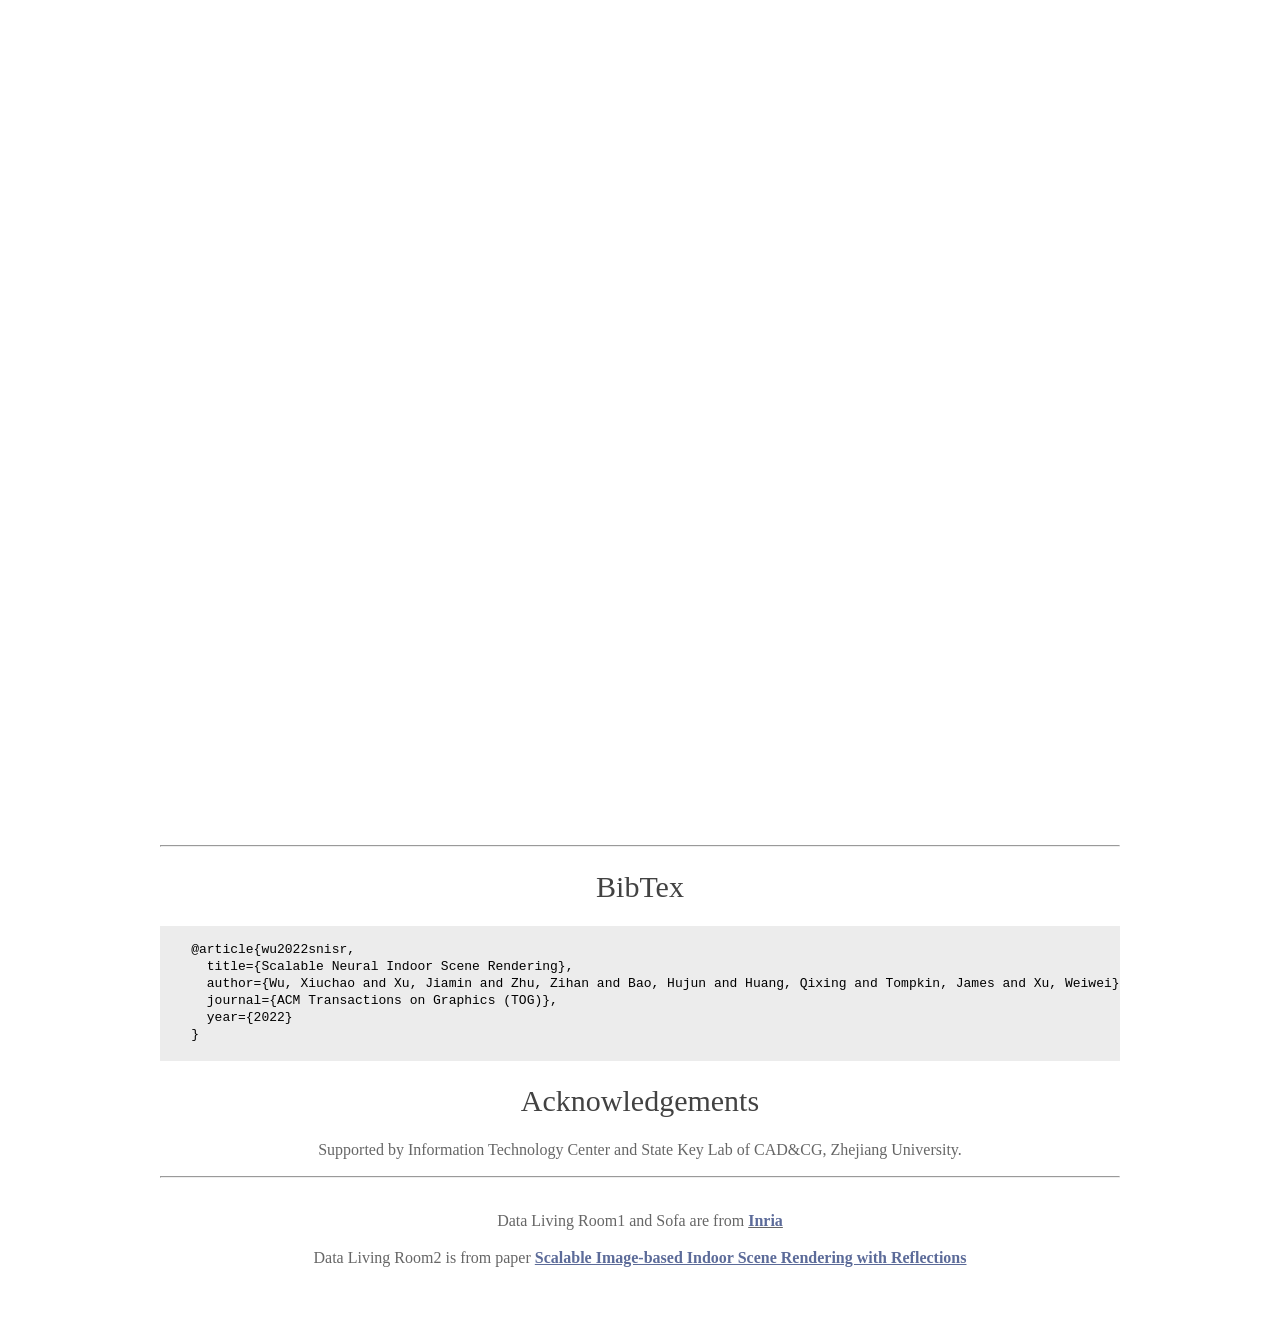
==== commit 874509f1: "init" ====
--- a/papers/scalable-nisr/index.html
+++ b/papers/scalable-nisr/index.html
@@ -58,23 +58,29 @@
 
 <div id="primarycontent">
 
-
+  <div class="uni_div">
+    <img src="images/university.png" width="60%" >
+  </div>
+
+<br>
+<br>
+<br>
 <center><h1>Scalable Neural Indoor Scene Rendering</h1></center>
 
 
   
-<center><h3>SIGGRAPH 2022 (Journal track) </h3></center>
-
-
-<br>
-<center><h3>
+<center><h4>SIGGRAPH 2022 (Journal track) </h4></center>
+
+
+<br>
+<center><h4>
   <a href="">Xiuchao Wu</a><sup>1*</sup>&nbsp;&nbsp;
   <a href="https://superxjm.github.io/"><u>Jiamin Xu</u></a><sup>1*</sup>&nbsp;&nbsp;
   <a href="https://zzh2000.github.io/"><u>Zihan Zhu</u></a><sup>1</sup>&nbsp;&nbsp;
   <a href="http://www.cad.zju.edu.cn/home/bao/"><u>Hujun Bao</u></a><sup>1</sup>&nbsp;&nbsp;
   <a href="https://www.cs.utexas.edu/~huangqx/"><u>Qixing Huang</u></a><sup>2</sup>&nbsp;&nbsp;
   <a href="https://jamestompkin.com/"><u>James Tompkin</u></a><sup>3</sup>&nbsp;&nbsp;
-  <a href="http://www.cad.zju.edu.cn/home/weiweixu/weiweixu_en.htm"><u>Weiwei Xu</u></a><sup>1</sup></h3>
+  <a href="http://www.cad.zju.edu.cn/home/weiweixu/weiweixu_en.htm"><u>Weiwei Xu</u></a><sup>1</sup></h4>
 </center>
 
 <!-- <center>
@@ -82,18 +88,18 @@
 </center> -->
 <br>
 
-<div class="uni_div">
+<!-- <div class="uni_div">
   <img src="images/university.png" width="60%" >
-</div>
-
-
-
-
-<br><br><br>
-<center><h3><sup>1</sup>Zhejiang University&nbsp;&nbsp;
+</div> -->
+
+
+
+
+<!-- <br><br><br> -->
+<center><h4><sup>1</sup>Zhejiang University&nbsp;&nbsp;
   <sup>2</sup>University of Texas at Austin&nbsp;&nbsp;
   <sup>3</sup>Brown University&nbsp;&nbsp;</center>
-<center><h3><sup>*</sup>joint first authors</h3></center>
+<center><h4><sup>*</sup>joint first authors</h4></center>
 <br>
 
 
@@ -103,21 +109,21 @@
   <div class="button_my">
   <a href="snisr.pdf">
     <img style="PADDING-TOP: 12px;" alt="" src="images/paper_logo2.png" width=35%>
-    <div class="my_txt"><span>Paper</span></div>
+    <div class="my_txt"><span><h4>Paper</h4></span></div>
   </a>
 </div>
 
 <div class="button_my">
   <a href="https://www.youtube.com/watch?v=hn-IVZZ-_lM">
     <img style="PADDING-TOP: 15px;" alt="" src="images/video_logo.png" width=65%>
-    <div class="my_txt"><span>Video</span></div>
+    <div class="my_txt"><span><h4>Video</h4></span></div>
   </a>
 </div>
 
 <div class="button_my">
   <a href="https://anonymous.4open.science/r/Scalable-Neural-Indoor-Scene-Rendering-69A0">
     <img style="PADDING-TOP: 12px;" alt="" src="images/code_logo.png" width=63%>
-    <div class="my_txt"><span>Code</span></div>
+    <div class="my_txt"><span><h4>Code</h4></span></div>
   </a>
 </div>
 </div>
--- a/papers/scalable-nisr/glab.css
+++ b/papers/scalable-nisr/glab.css
@@ -18,19 +18,24 @@
 	color: rgb(66, 66, 66);
 }
 H3 {
-	MARGIN-TOP: 6px; FONT-SIZE: normal; MARGIN-BOTTOM: 0px;font-family: "Times New Roman", Times, serif;
-}
+	MARGIN-TOP: 6px; FONT-SIZE: normal; MARGIN-BOTTOM: 0px;font-family: "Sans-serif", Times, serif;
+}
+
+H4 {
+	MARGIN-TOP: 0px;  font-weight:lighter;FONT-SIZE:normal; MARGIN-BOTTOM: 0px;font-family: "Sans-serif", Times, serif;
+}
+
 P {
-	MARGIN-TOP: 0px; font-size: 18px;font-family: "Times New Roman", Times, serif; color: #666666;
+	MARGIN-TOP: 0px; font-size: 16px;font-family: "Times New Roman", Times, serif; color: #666666;
 }
 A {
 	FONT-WEIGHT: bolder; TEXT-DECORATION: none;font-family: "Times New Roman", Times, serif;
 }
 A:link {
-	COLOR: #092688
+	COLOR: #5c6b99
 }
 A:visited {
-	COLOR: #092688
+	COLOR: #5c6b99
 }
 UL {
 	MARGIN-TOP: 1px; MARGIN-BOTTOM: 15px
@@ -274,7 +279,7 @@
 	position: relative;
 	top: 50%;
 	left: 50%;
-	transform: translate(0%, 450%);
+	transform: translate(0%, 380%);
 	pointer-events: none; 
 	color: rgb(71, 71, 71);
 	font-weight: bold;
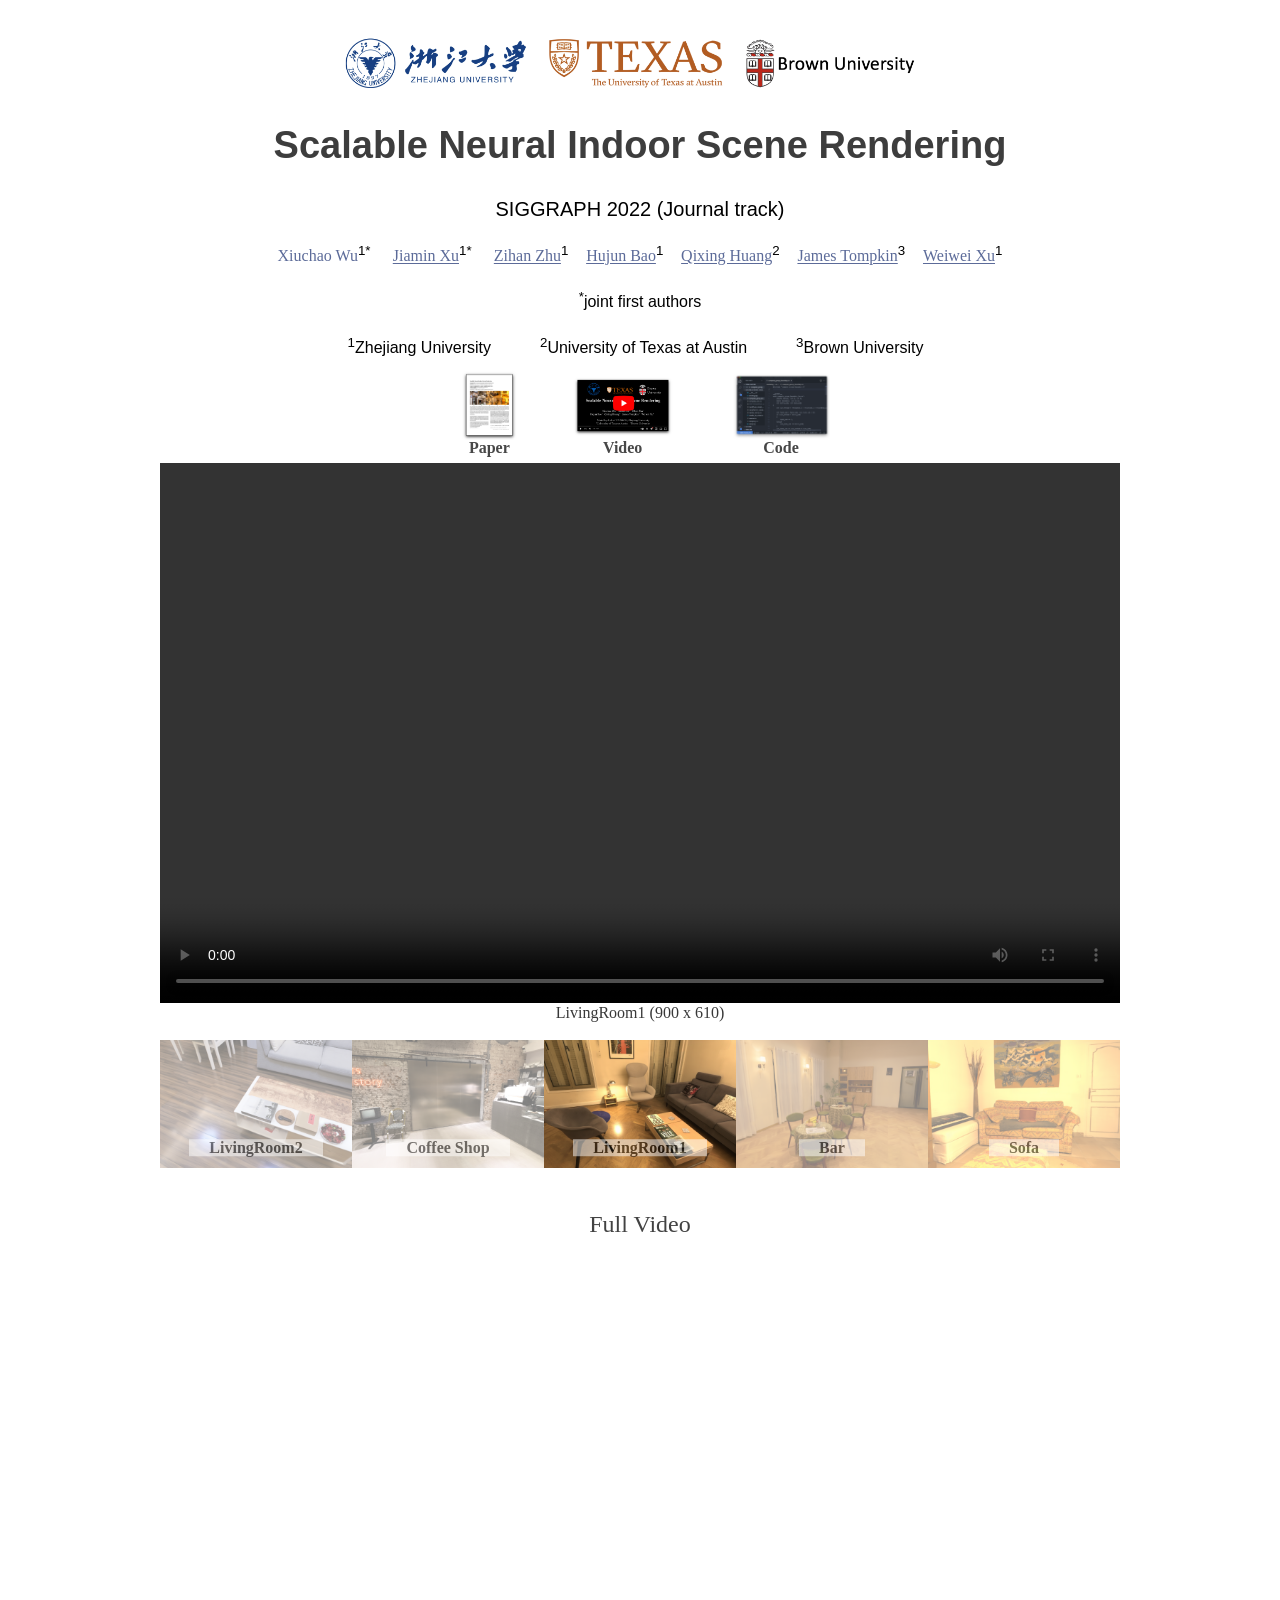
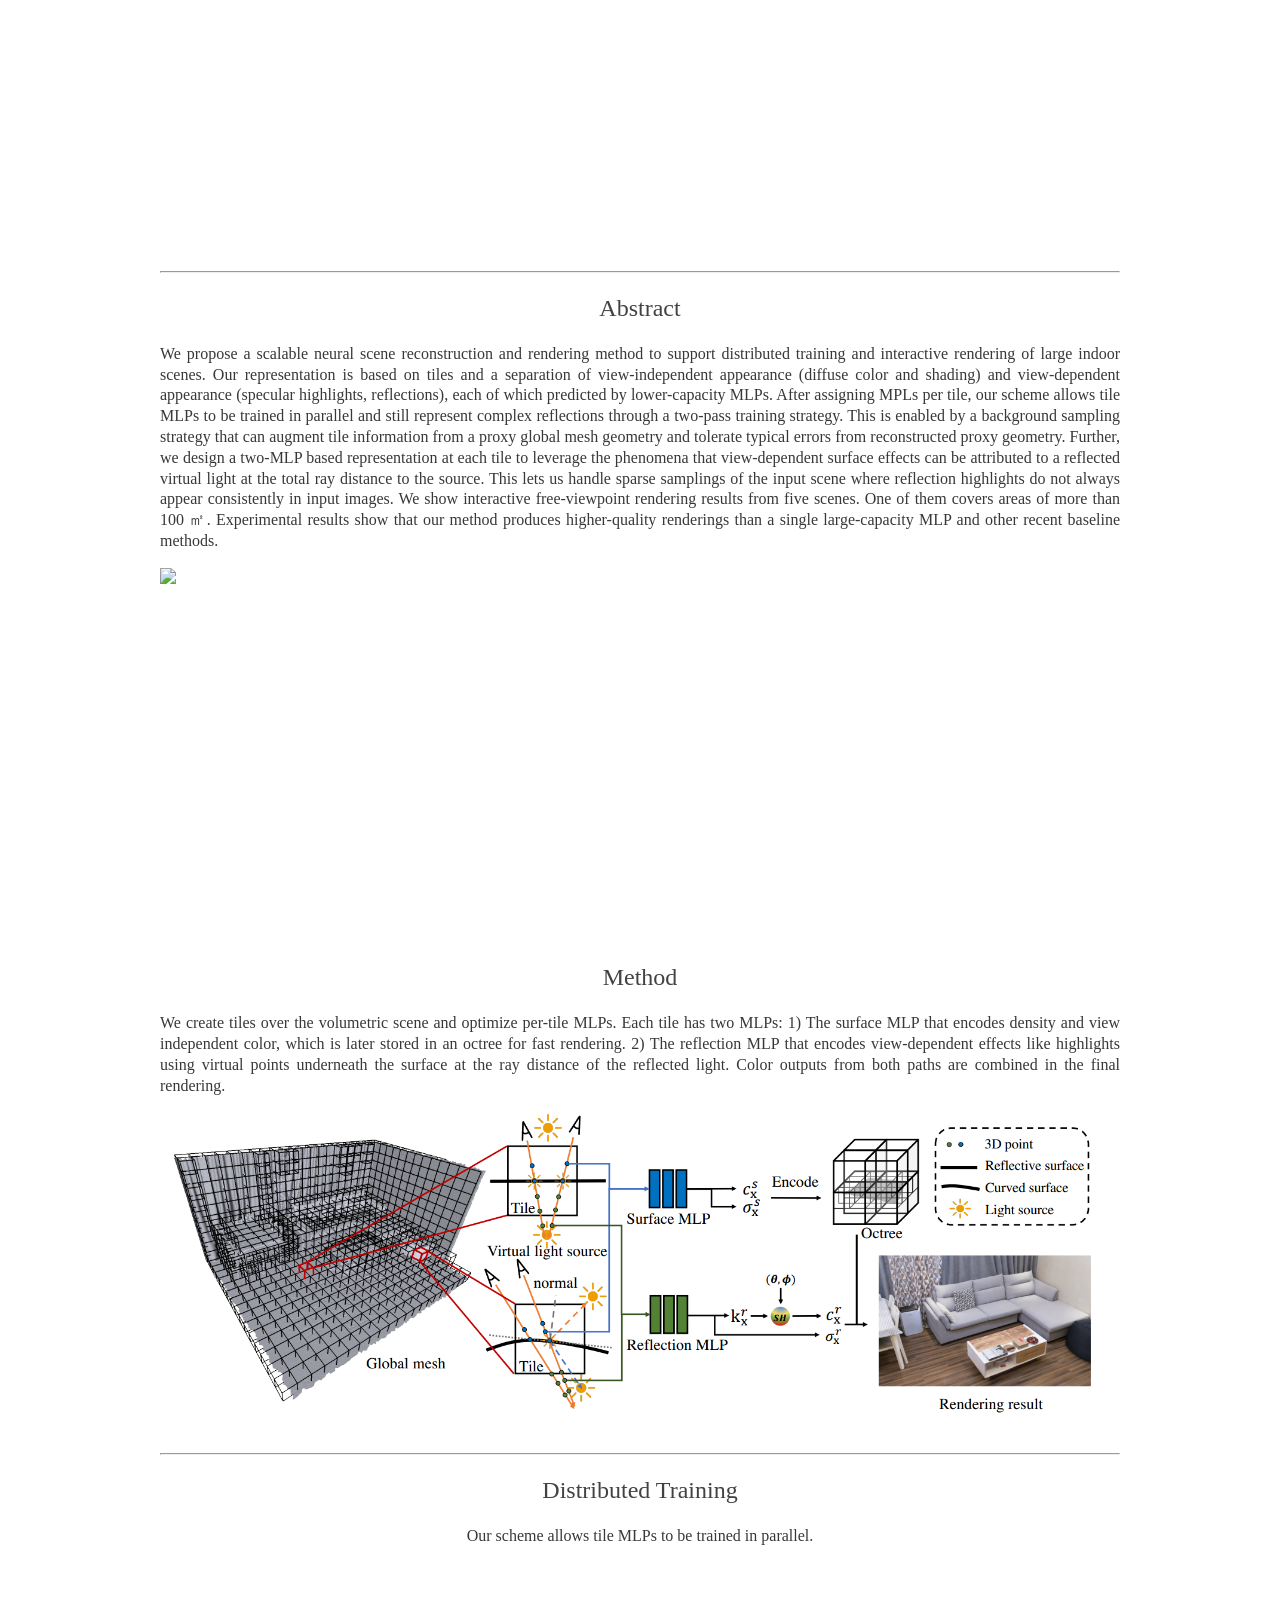
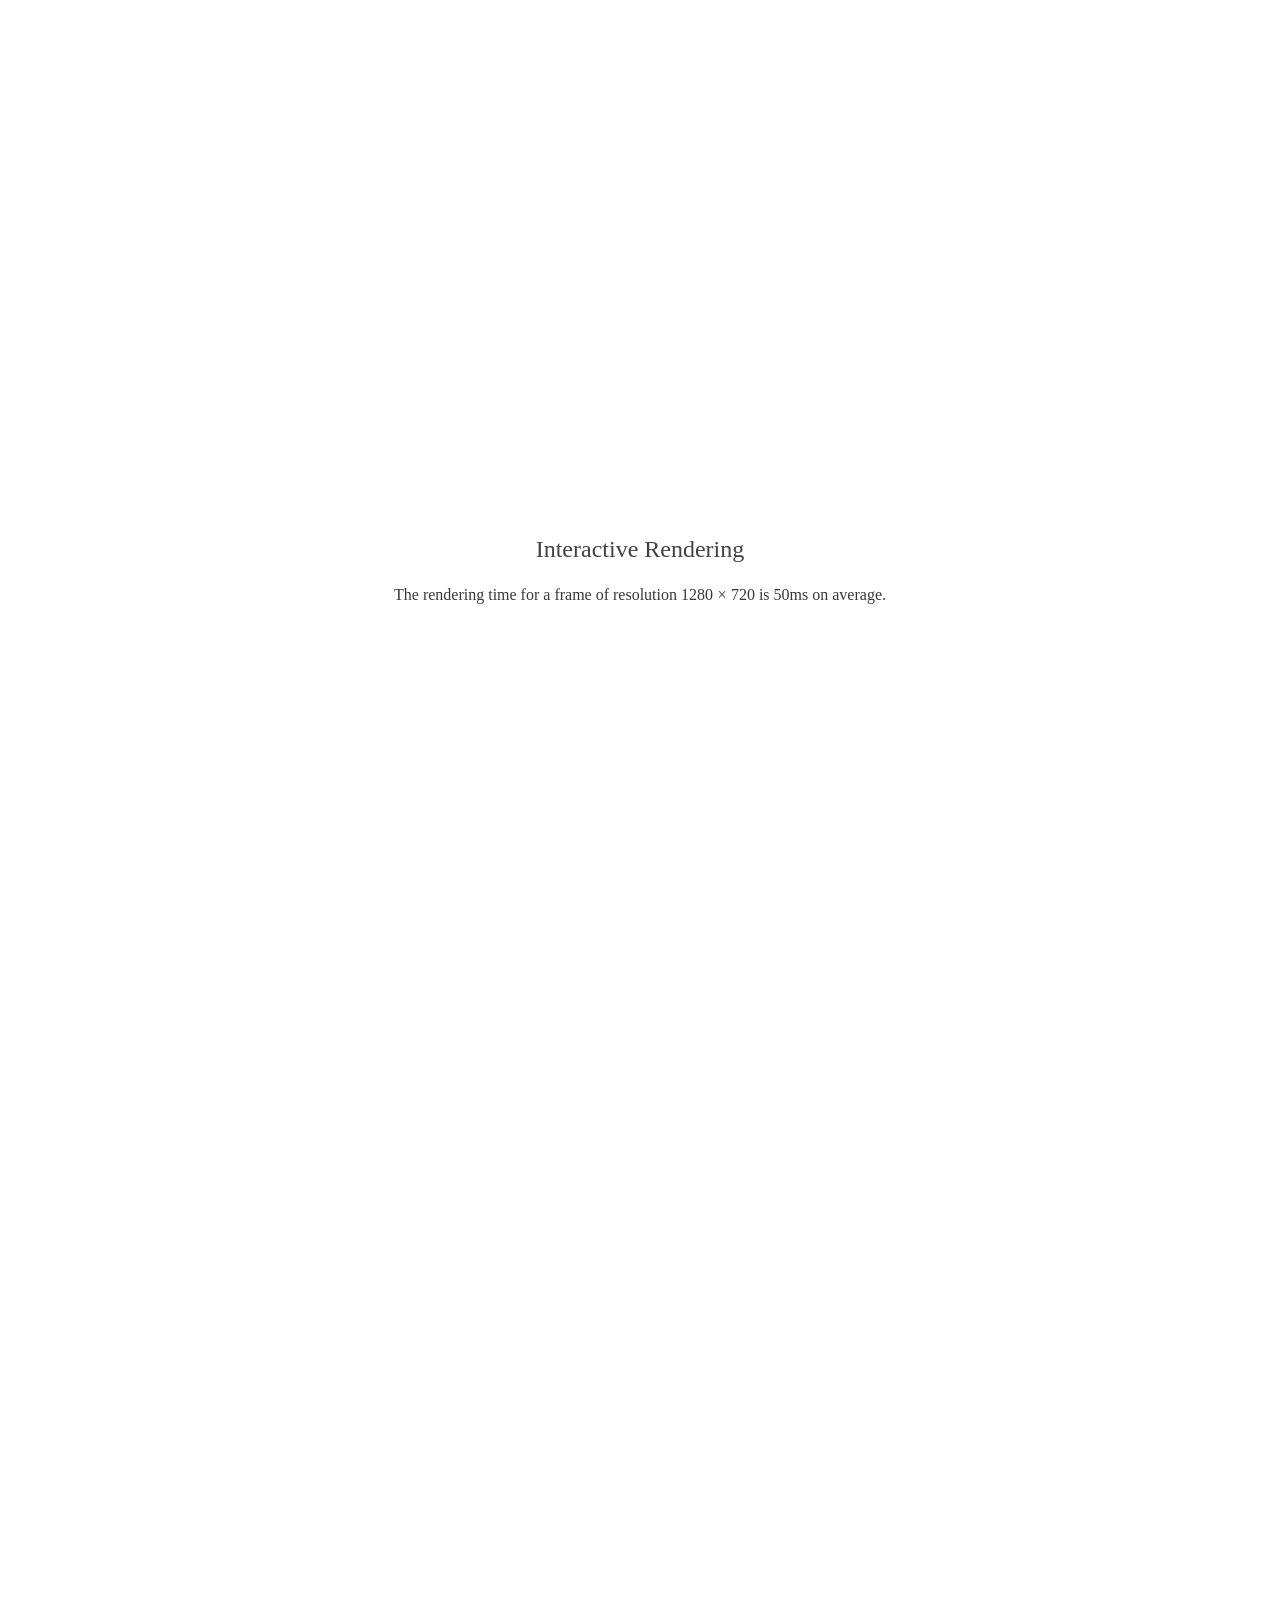
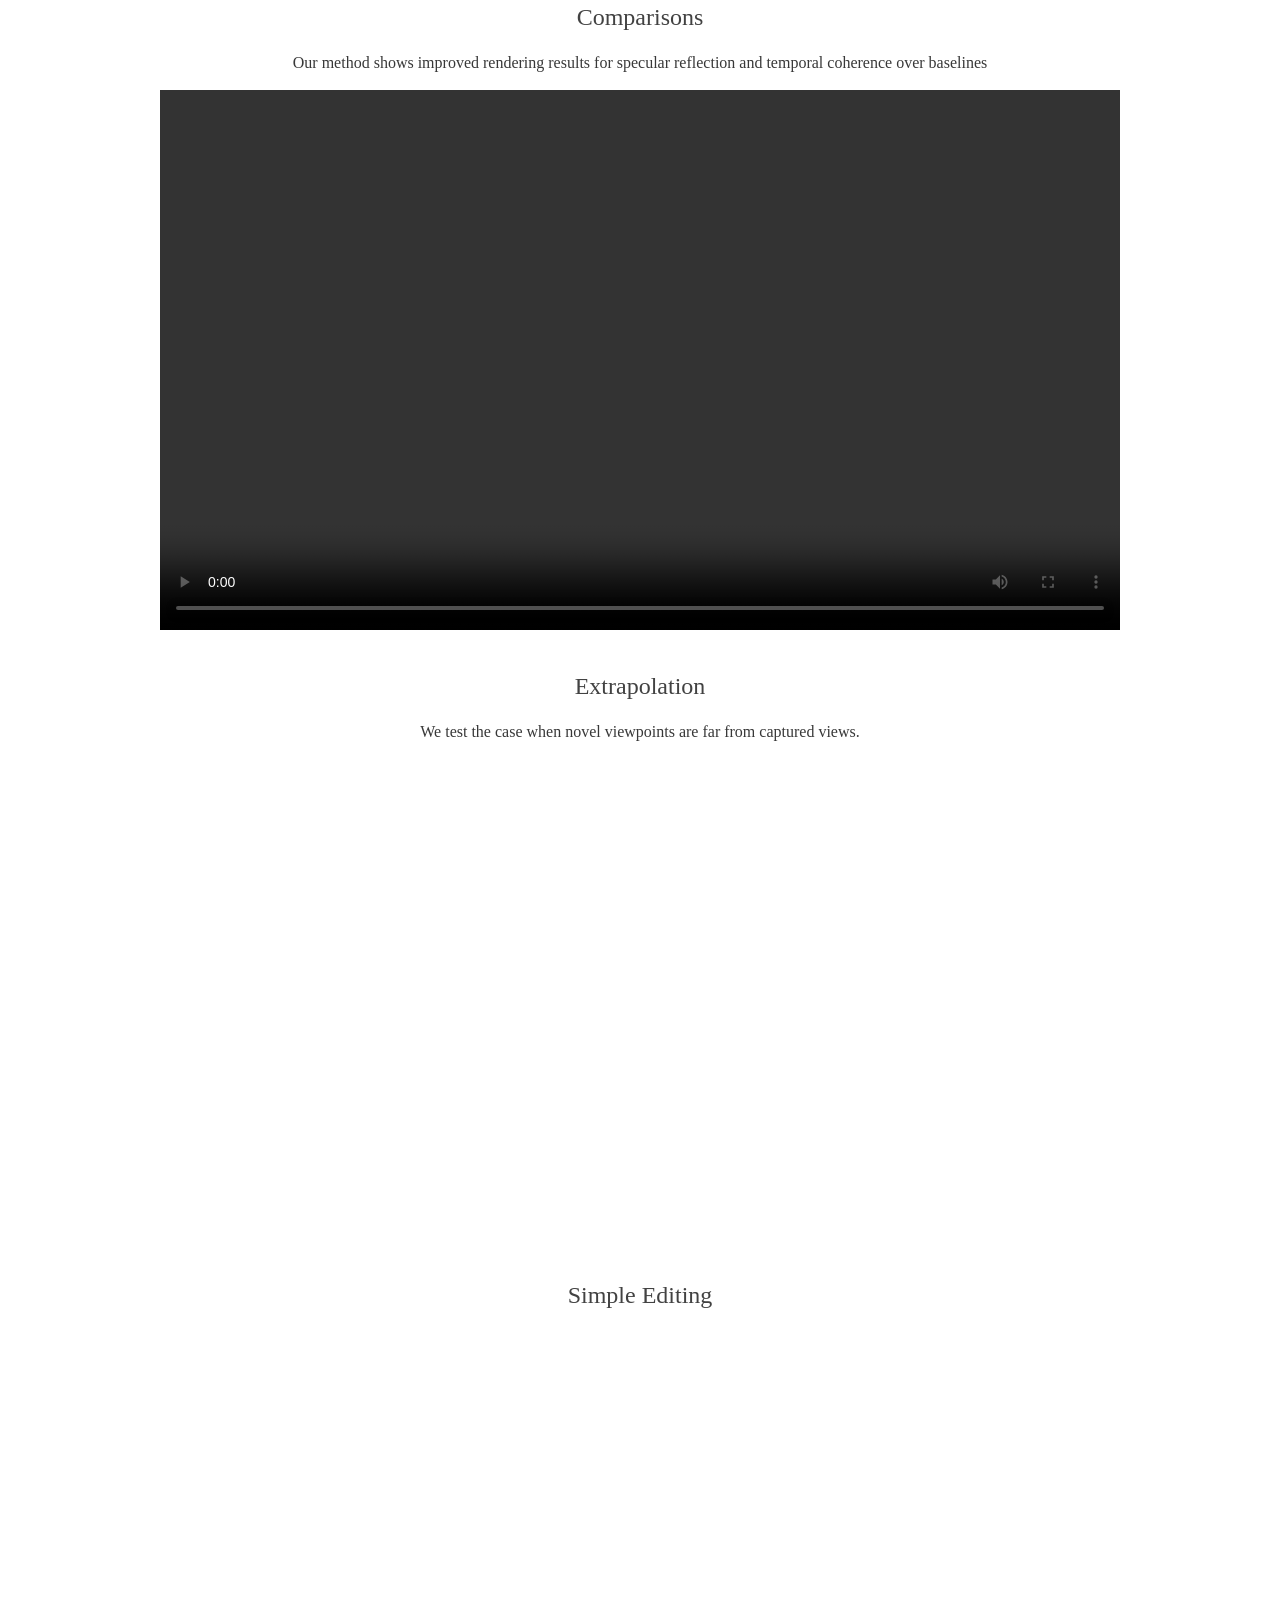
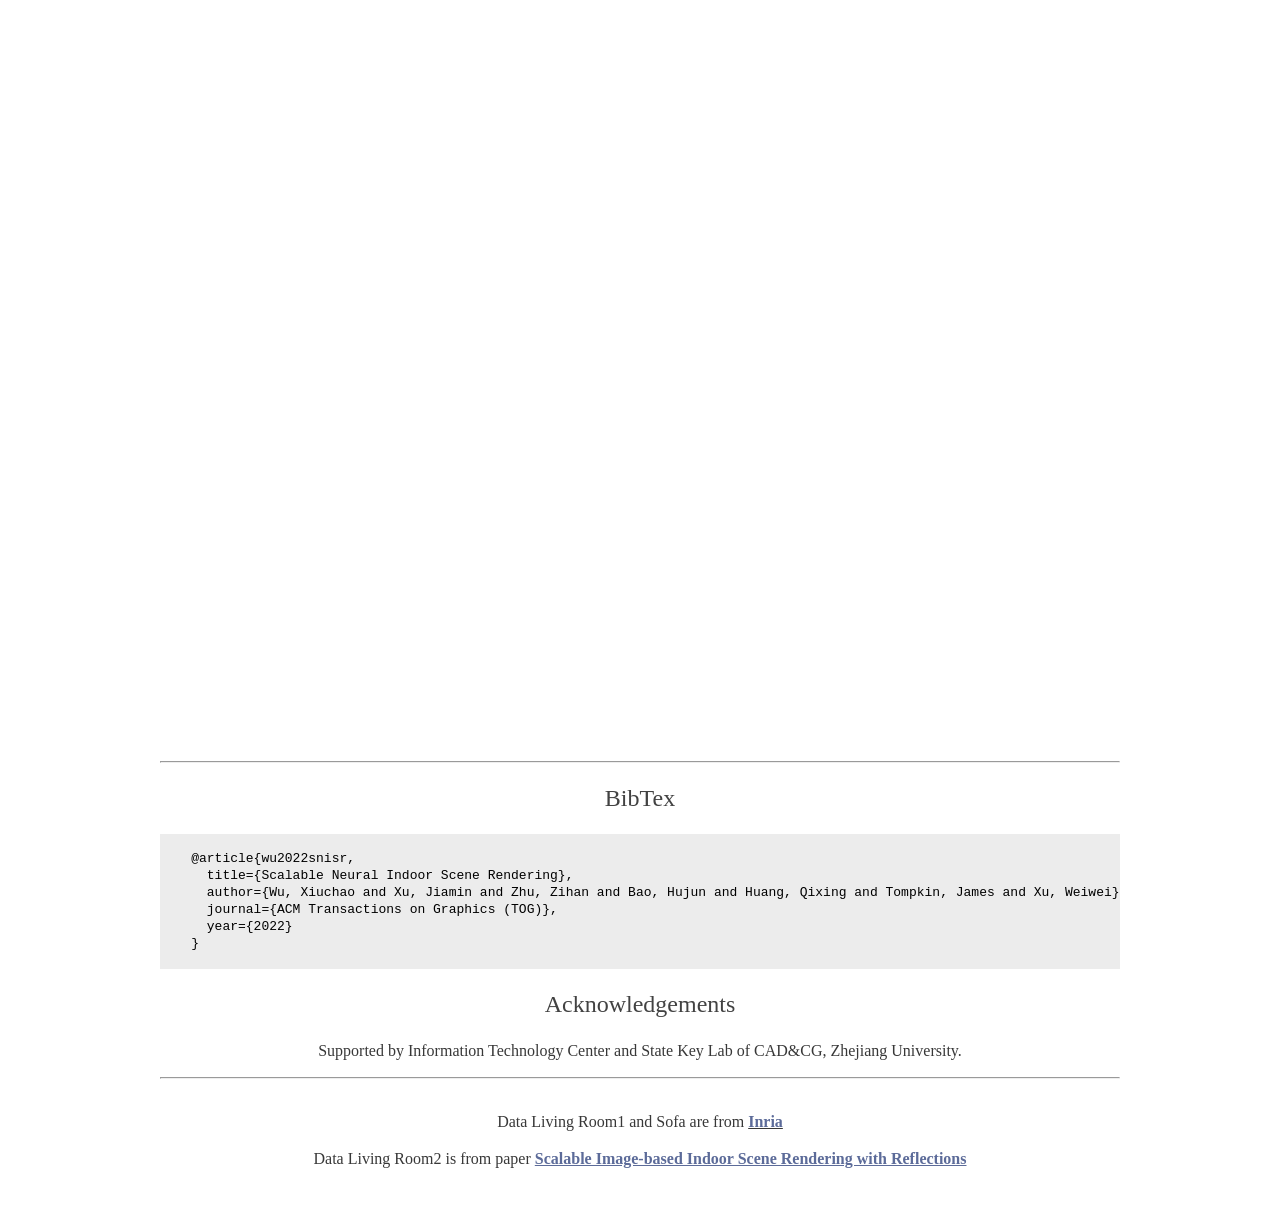
==== commit 212eb2ca: "init" ====
--- a/papers/scalable-nisr/index.html
+++ b/papers/scalable-nisr/index.html
@@ -69,20 +69,21 @@
 
 
   
-<center><h4>SIGGRAPH 2022 (Journal track) </h4></center>
+<center><h5>SIGGRAPH 2022 (Journal track) </h5></center>
 
 
 <br>
 <center><h4>
-  <a href="">Xiuchao Wu</a><sup>1*</sup>&nbsp;&nbsp;
-  <a href="https://superxjm.github.io/"><u>Jiamin Xu</u></a><sup>1*</sup>&nbsp;&nbsp;
-  <a href="https://zzh2000.github.io/"><u>Zihan Zhu</u></a><sup>1</sup>&nbsp;&nbsp;
-  <a href="http://www.cad.zju.edu.cn/home/bao/"><u>Hujun Bao</u></a><sup>1</sup>&nbsp;&nbsp;
-  <a href="https://www.cs.utexas.edu/~huangqx/"><u>Qixing Huang</u></a><sup>2</sup>&nbsp;&nbsp;
-  <a href="https://jamestompkin.com/"><u>James Tompkin</u></a><sup>3</sup>&nbsp;&nbsp;
+  <a href="">Xiuchao Wu</a><sup>1*</sup>&nbsp;&nbsp;&nbsp;&nbsp;
+  <a href="https://superxjm.github.io/"><u>Jiamin Xu</u></a><sup>1*</sup>&nbsp;&nbsp;&nbsp;&nbsp;
+  <a href="https://zzh2000.github.io/"><u>Zihan Zhu</u></a><sup>1</sup>&nbsp;&nbsp;&nbsp;
+  <a href="http://www.cad.zju.edu.cn/home/bao/"><u>Hujun Bao</u></a><sup>1</sup>&nbsp;&nbsp;&nbsp;
+  <a href="https://www.cs.utexas.edu/~huangqx/"><u>Qixing Huang</u></a><sup>2</sup>&nbsp;&nbsp;&nbsp;
+  <a href="https://jamestompkin.com/"><u>James Tompkin</u></a><sup>3</sup>&nbsp;&nbsp;&nbsp;
   <a href="http://www.cad.zju.edu.cn/home/weiweixu/weiweixu_en.htm"><u>Weiwei Xu</u></a><sup>1</sup></h4>
 </center>
-
+<br>
+<center><h4><sup>*</sup>joint first authors</h4></center>
 <!-- <center>
   <img src="images/university.png" width=50%>
 </center> -->
@@ -96,11 +97,10 @@
 
 
 <!-- <br><br><br> -->
-<center><h4><sup>1</sup>Zhejiang University&nbsp;&nbsp;
-  <sup>2</sup>University of Texas at Austin&nbsp;&nbsp;
+<center><h4><sup>1</sup>Zhejiang University&nbsp;&nbsp;&nbsp;&nbsp;&nbsp;&nbsp;&nbsp;&nbsp;&nbsp;&nbsp;
+  <sup>2</sup>University of Texas at Austin&nbsp;&nbsp;&nbsp;&nbsp;&nbsp;&nbsp;&nbsp;&nbsp;&nbsp;&nbsp;
   <sup>3</sup>Brown University&nbsp;&nbsp;</center>
-<center><h4><sup>*</sup>joint first authors</h4></center>
-<br>
+
 
 
 <center>
@@ -109,28 +109,28 @@
   <div class="button_my">
   <a href="snisr.pdf">
     <img style="PADDING-TOP: 12px;" alt="" src="images/paper_logo2.png" width=35%>
-    <div class="my_txt"><span><h4>Paper</h4></span></div>
+    <div class="my_txt"><span><a>Paper</a></span></div>
   </a>
 </div>
 
 <div class="button_my">
   <a href="https://www.youtube.com/watch?v=hn-IVZZ-_lM">
     <img style="PADDING-TOP: 15px;" alt="" src="images/video_logo.png" width=65%>
-    <div class="my_txt"><span><h4>Video</h4></span></div>
+    <div class="my_txt"><span><a>Video</a></span></div>
   </a>
 </div>
 
 <div class="button_my">
   <a href="https://anonymous.4open.science/r/Scalable-Neural-Indoor-Scene-Rendering-69A0">
     <img style="PADDING-TOP: 12px;" alt="" src="images/code_logo.png" width=63%>
-    <div class="my_txt"><span><h4>Code</h4></span></div>
+    <div class="my_txt"><span><a>Code</a></span></div>
   </a>
 </div>
 </div>
 </center>
 
 
-<br><br><br><br><br><br>
+<br><br><br><br><br>
 
 
 <div class="container">
--- a/papers/scalable-nisr/glab.css
+++ b/papers/scalable-nisr/glab.css
@@ -11,10 +11,10 @@
 }
 
 H1 {
-	font-size:40px; FONT-WEIGHT: bolder;font-family: "Times New Roman", Times, serif; color: #414141;
+	font-size:38px; FONT-WEIGHT: bolder; font-family: "Arial", Times, serif; color: #3d3d3d;
 }
 H2 {
-	MARGIN-TOP: 20px; FONT-WEIGHT: normal;font-size: 30px; MARGIN-BOTTOM: 20px;font-family: "Sans-serif", Times, serif;
+	MARGIN-TOP: 20px; FONT-WEIGHT: normal;font-size: 24px; MARGIN-BOTTOM: 20px;font-family: "Sans-serif", Times, serif;
 	color: rgb(66, 66, 66);
 }
 H3 {
@@ -22,11 +22,15 @@
 }
 
 H4 {
-	MARGIN-TOP: 0px;  font-weight:lighter;FONT-SIZE:normal; MARGIN-BOTTOM: 0px;font-family: "Sans-serif", Times, serif;
+	MARGIN-TOP: 0px;  font-weight:lighter;FONT-SIZE:normal; MARGIN-BOTTOM: 0px;font-family: "Arial", Times, serif;
+}
+
+H5 {
+	MARGIN-TOP: 0px;  font-weight:lighter;FONT-SIZE:20px; MARGIN-BOTTOM: 0px;font-family: "Arial", Times, serif;
 }
 
 P {
-	MARGIN-TOP: 0px; font-size: 16px;font-family: "Times New Roman", Times, serif; color: #666666;
+	MARGIN-TOP: 0px; font-size: 16px;font-family: "Times New Roman", Times, serif; color: #383838;
 }
 A {
 	FONT-WEIGHT: bolder; TEXT-DECORATION: none;font-family: "Times New Roman", Times, serif;
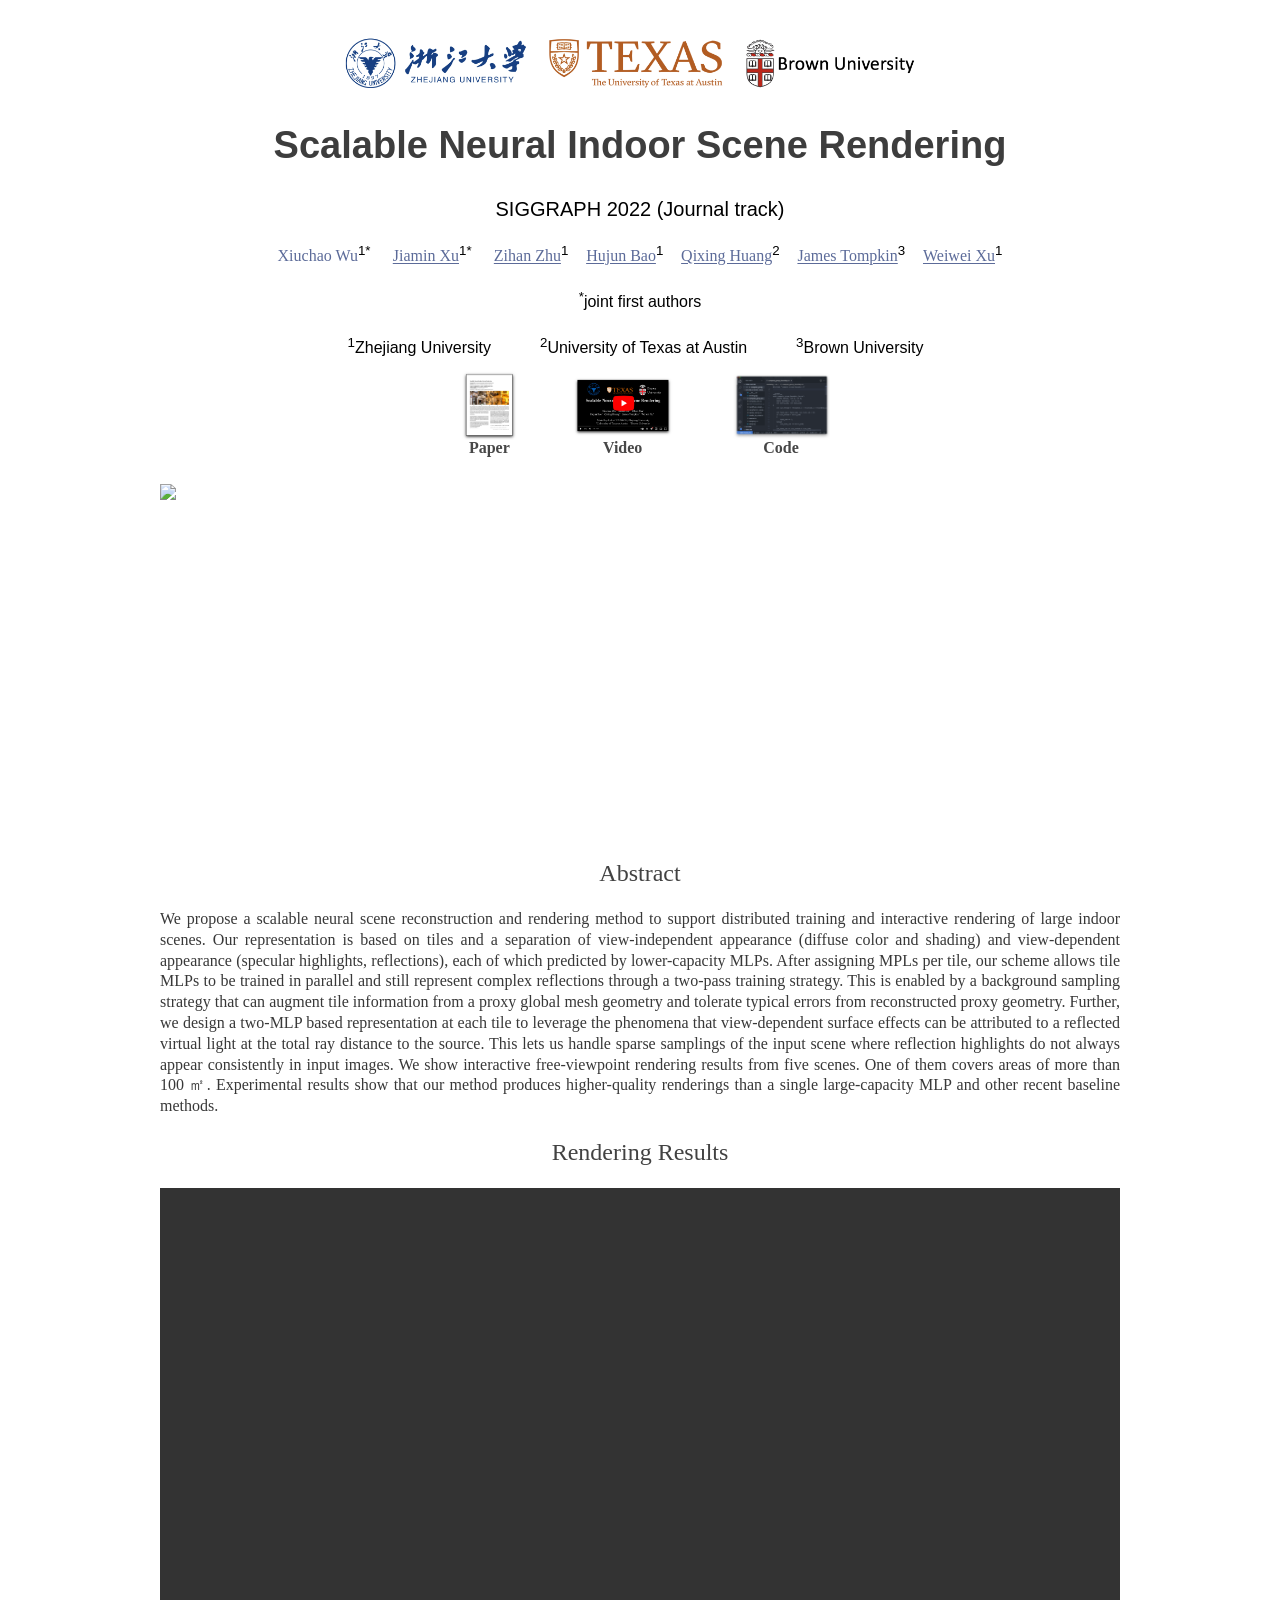
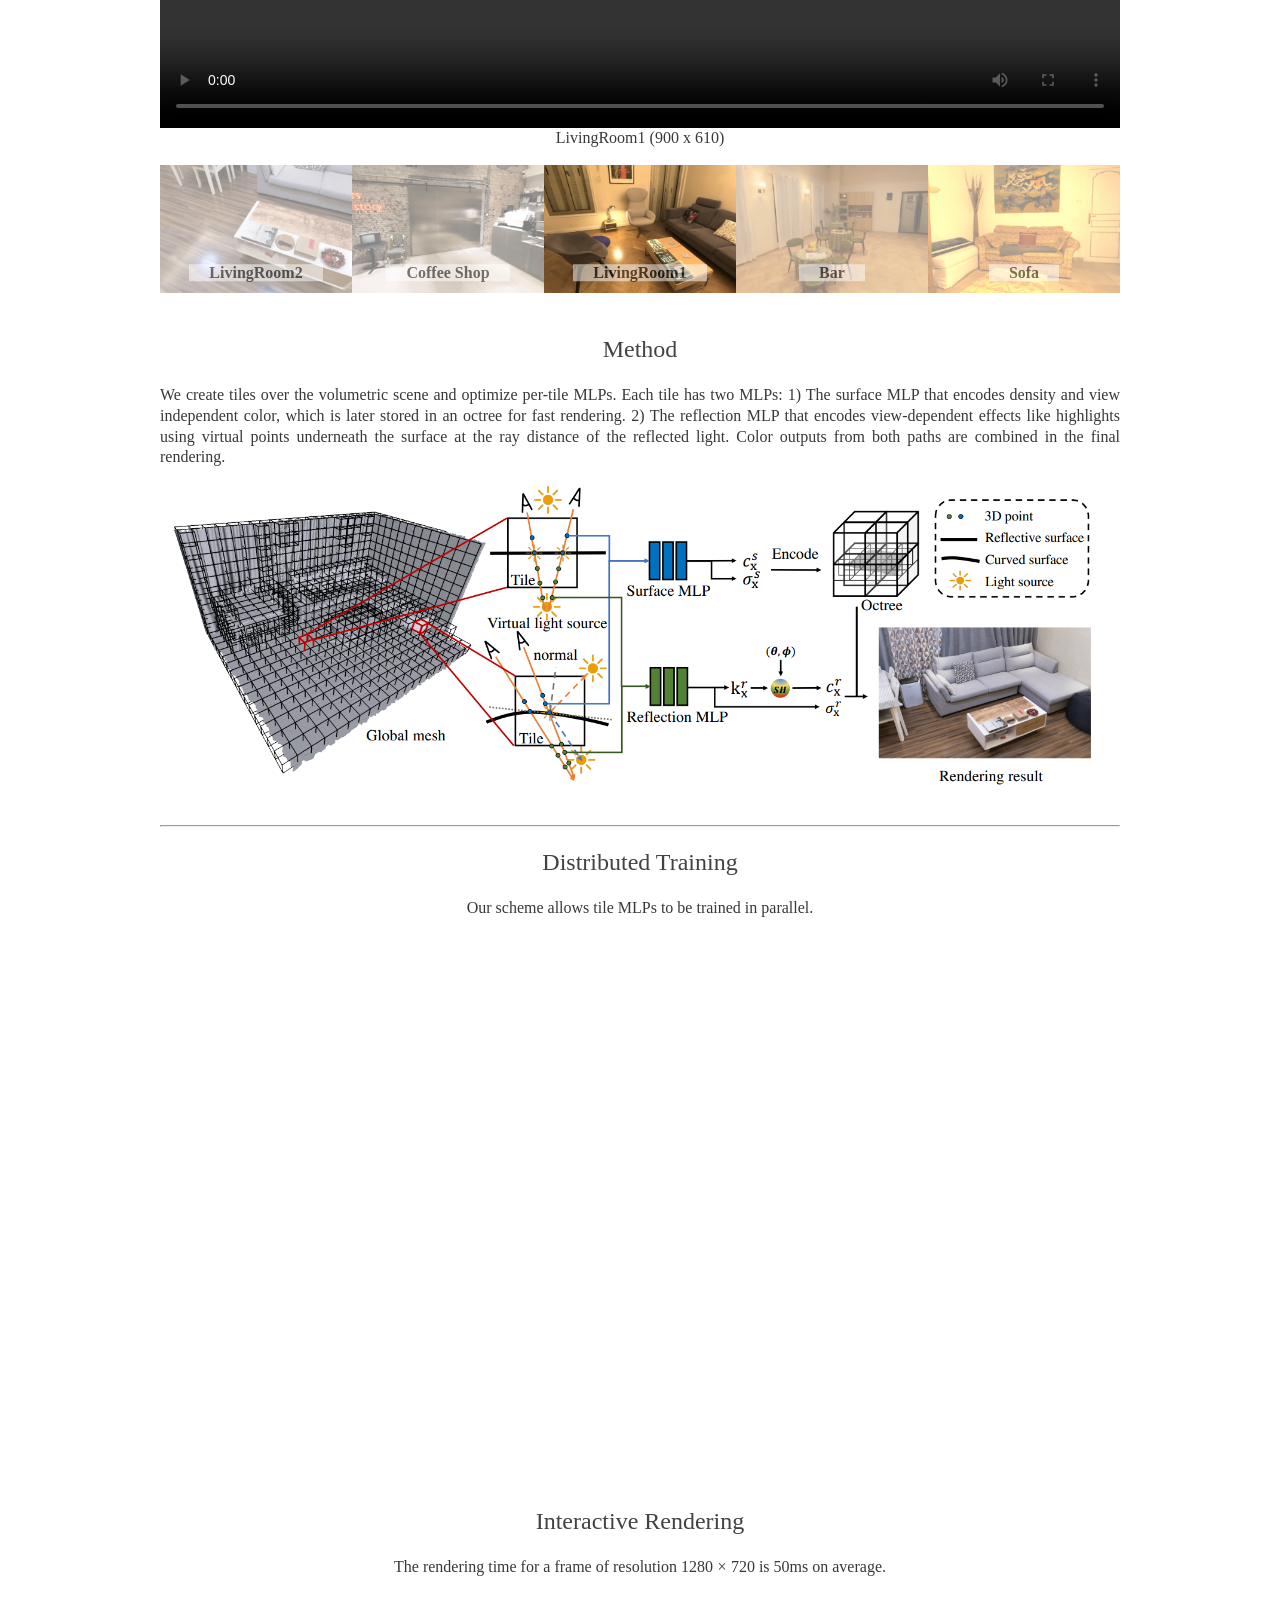
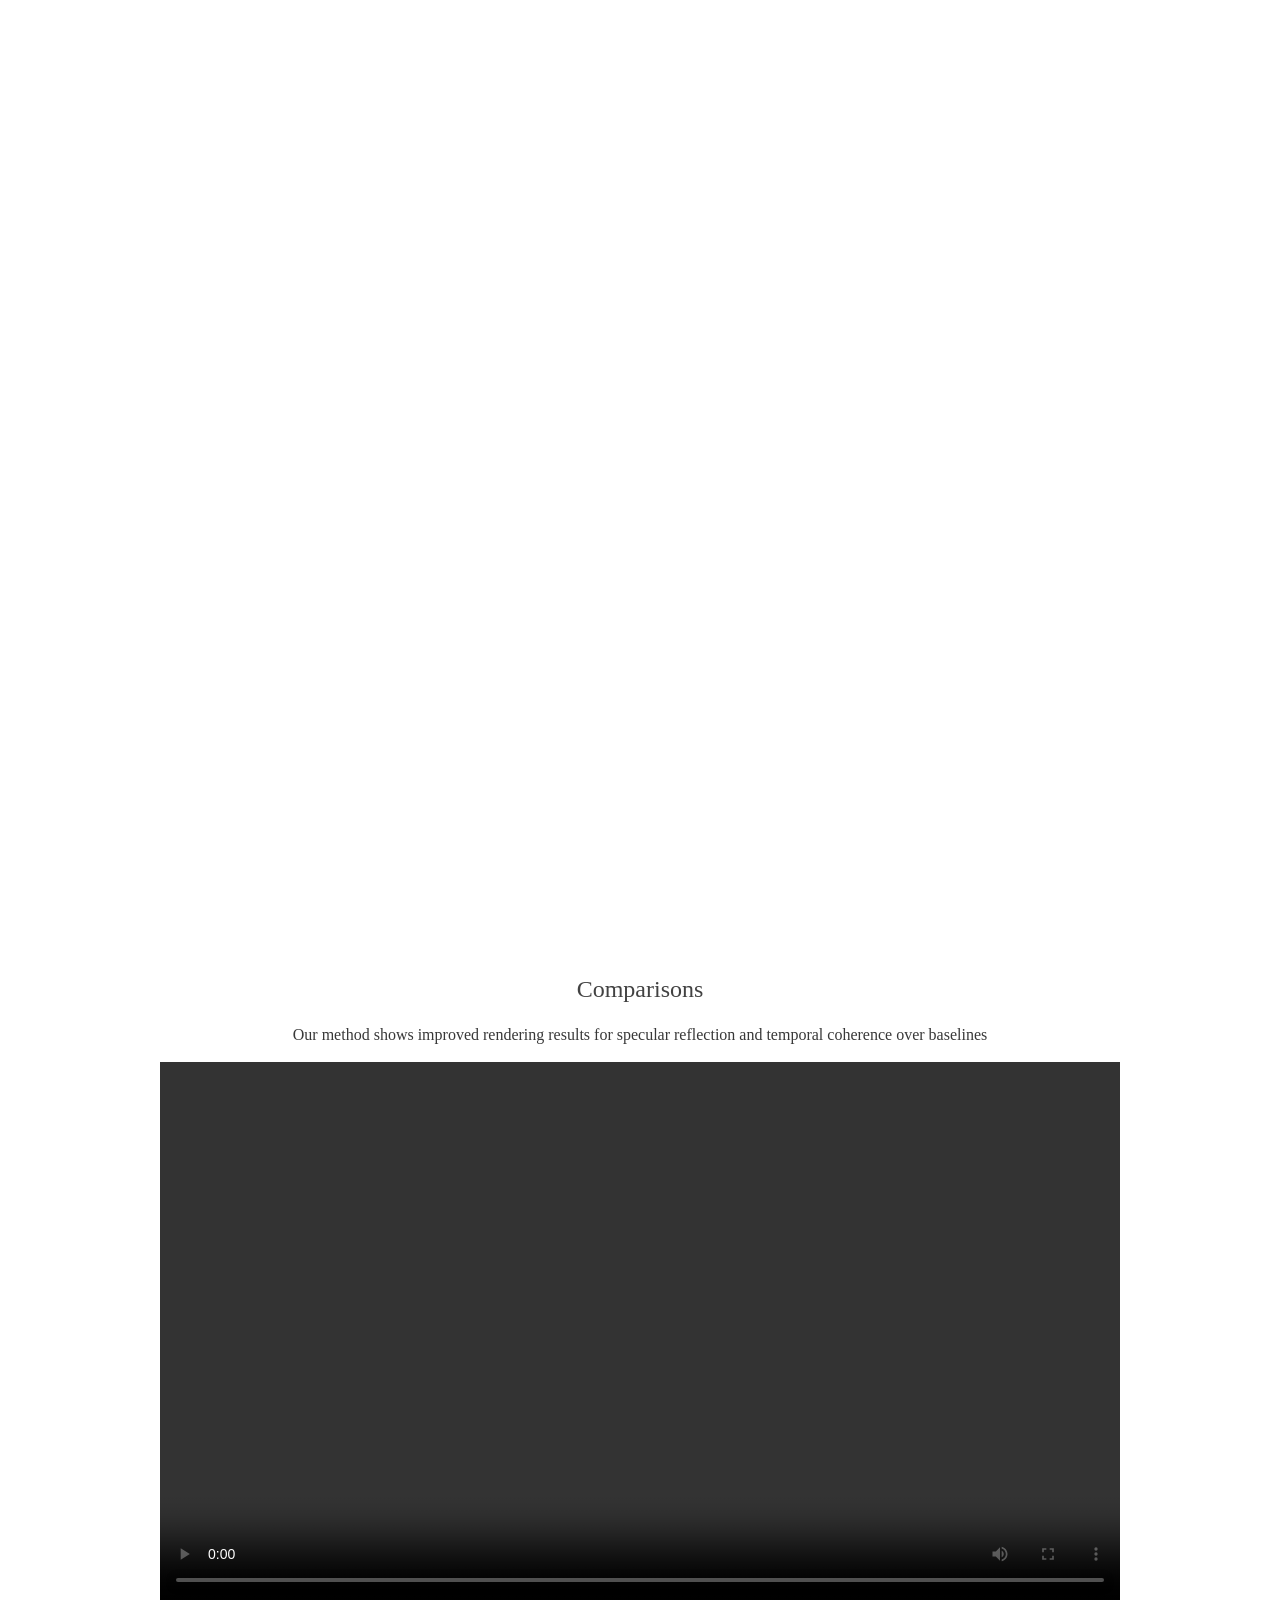
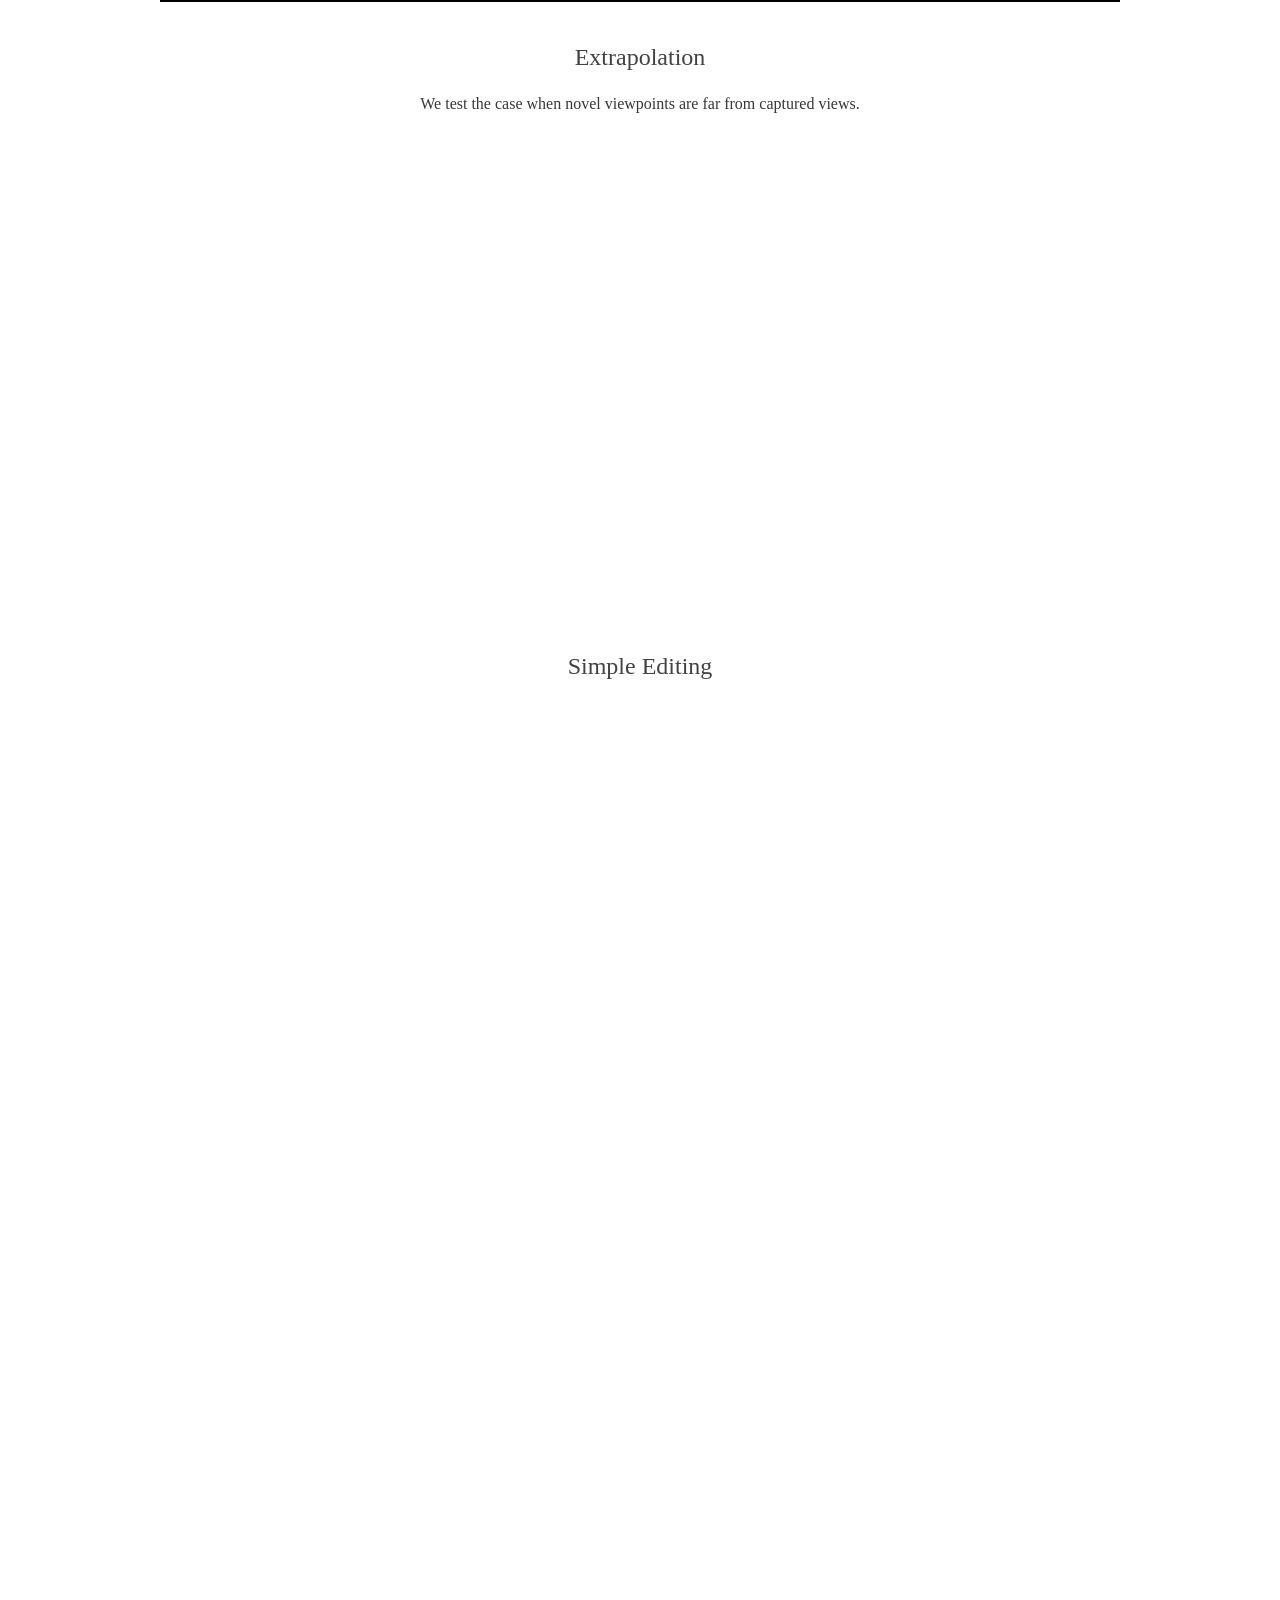
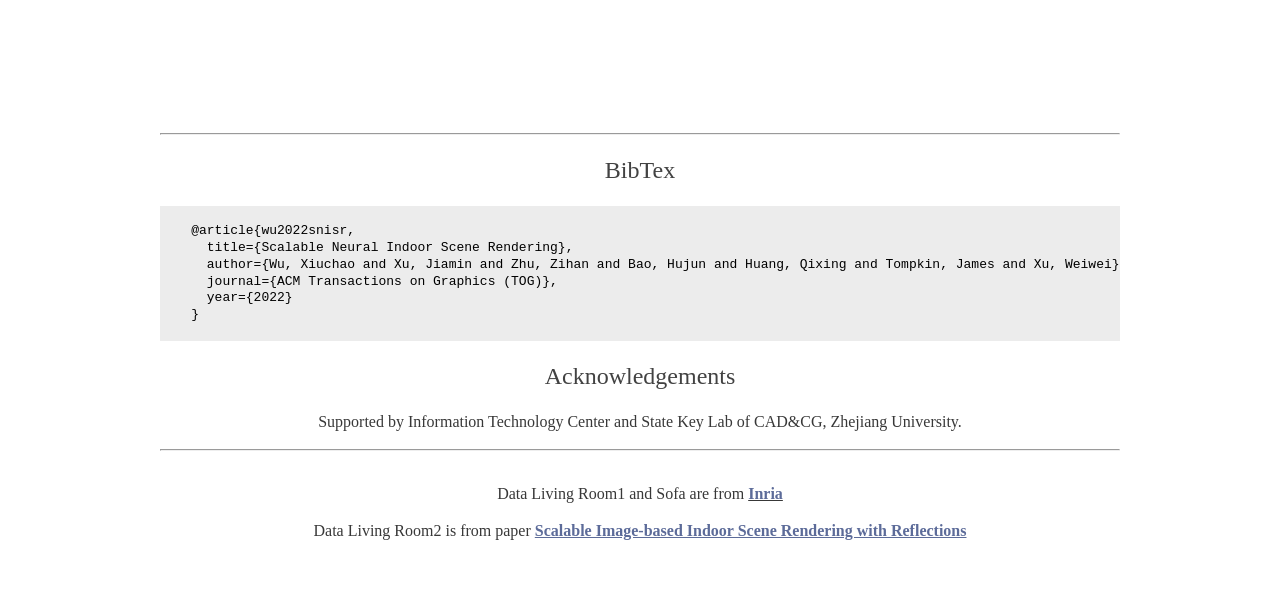
==== commit e6c88a4f: "init" ====
--- a/papers/scalable-nisr/index.html
+++ b/papers/scalable-nisr/index.html
@@ -130,9 +130,34 @@
 </center>
 
 
-<br><br><br><br><br>
-
-
+<br><br><br><br><br><br>
+
+
+<img class="teaser" src="images/teaser.png"> 
+<br><br><br><br><br><br><br><br><br><br>
+<br><br><br><br><br><br><br>
+<center><h2>Abstract</h2></center>
+<div style="font-size:14px; text-align:justify;"><p>We propose a scalable neural scene reconstruction and rendering method to
+  support distributed training and interactive rendering of large indoor scenes.
+  Our representation is based on tiles and a separation of view-independent
+  appearance (diffuse color and shading) and view-dependent appearance
+  (specular highlights, reflections), each of which predicted by lower-capacity
+  MLPs. After assigning MPLs per tile, our scheme allows tile MLPs to be
+  trained in parallel and still represent complex reflections through a two-pass
+  training strategy. This is enabled by a background sampling strategy that can
+  augment tile information from a proxy global mesh geometry and tolerate
+  typical errors from reconstructed proxy geometry. Further, we design a
+  two-MLP based representation at each tile to leverage the phenomena that
+  view-dependent surface effects can be attributed to a reflected virtual light at
+  the total ray distance to the source. This lets us handle sparse samplings of
+  the input scene where reflection highlights do not always appear consistently
+  in input images. We show interactive free-viewpoint rendering results from
+  five scenes. One of them covers areas of more than 100 &#13217. Experimental
+  results show that our method produces higher-quality renderings than a
+  single large-capacity MLP and other recent baseline methods.</p></div>
+
+
+<center><h2>Rendering Results</h2></center>
 <div class="container">
 
   <center>
@@ -177,44 +202,26 @@
 </div>
 
 
-<center><h2>Full Video</h2></center>
+<!-- <center><h2>Full Video</h2></center>
 <center>
 <table align="center" border="0" cellspacing="0" cellpadding="0">
   <iframe width="960" height="540" src="https://www.youtube.com/embed/hn-IVZZ-_lM" title="YouTube video player" frameborder="0" allow="accelerometer; autoplay; clipboard-write; encrypted-media; gyroscope; picture-in-picture" allowfullscreen>
   </iframe>
 </table>
-</center>
-
-<br><br><br>
-<hr>
+</center> -->
+
+<!-- <br><br><br>
+<hr> -->
 <!-- <img class="teaser" src="images/pipeline.png">  -->
-<center><h2>Abstract</h2></center>
-<div style="font-size:14px; text-align:justify;"><p>We propose a scalable neural scene reconstruction and rendering method to
-  support distributed training and interactive rendering of large indoor scenes.
-  Our representation is based on tiles and a separation of view-independent
-  appearance (diffuse color and shading) and view-dependent appearance
-  (specular highlights, reflections), each of which predicted by lower-capacity
-  MLPs. After assigning MPLs per tile, our scheme allows tile MLPs to be
-  trained in parallel and still represent complex reflections through a two-pass
-  training strategy. This is enabled by a background sampling strategy that can
-  augment tile information from a proxy global mesh geometry and tolerate
-  typical errors from reconstructed proxy geometry. Further, we design a
-  two-MLP based representation at each tile to leverage the phenomena that
-  view-dependent surface effects can be attributed to a reflected virtual light at
-  the total ray distance to the source. This lets us handle sparse samplings of
-  the input scene where reflection highlights do not always appear consistently
-  in input images. We show interactive free-viewpoint rendering results from
-  five scenes. One of them covers areas of more than 100 &#13217. Experimental
-  results show that our method produces higher-quality renderings than a
-  single large-capacity MLP and other recent baseline methods.</p></div>
-
-
-
-<img class="teaser" src="images/teaser.png"> 
-
-<br>
+
+
+
+
+
+
+<!-- <br>
 <br><br><br><br><br><br><br><br><br><br><br><br><br><br>
-<br><br><br>
+<br><br><br> -->
 <center><h2>Method</h2></center>
 <div style="font-size:14px; text-align:justify;"><p>We create tiles over the volumetric scene and optimize per-tile MLPs. Each tile has two MLPs: 1) The surface MLP that encodes density and view independent color, which is later stored in an octree for fast rendering. 2) The reflection MLP that encodes view-dependent effects 
   like highlights using virtual points underneath the surface at the ray distance of 
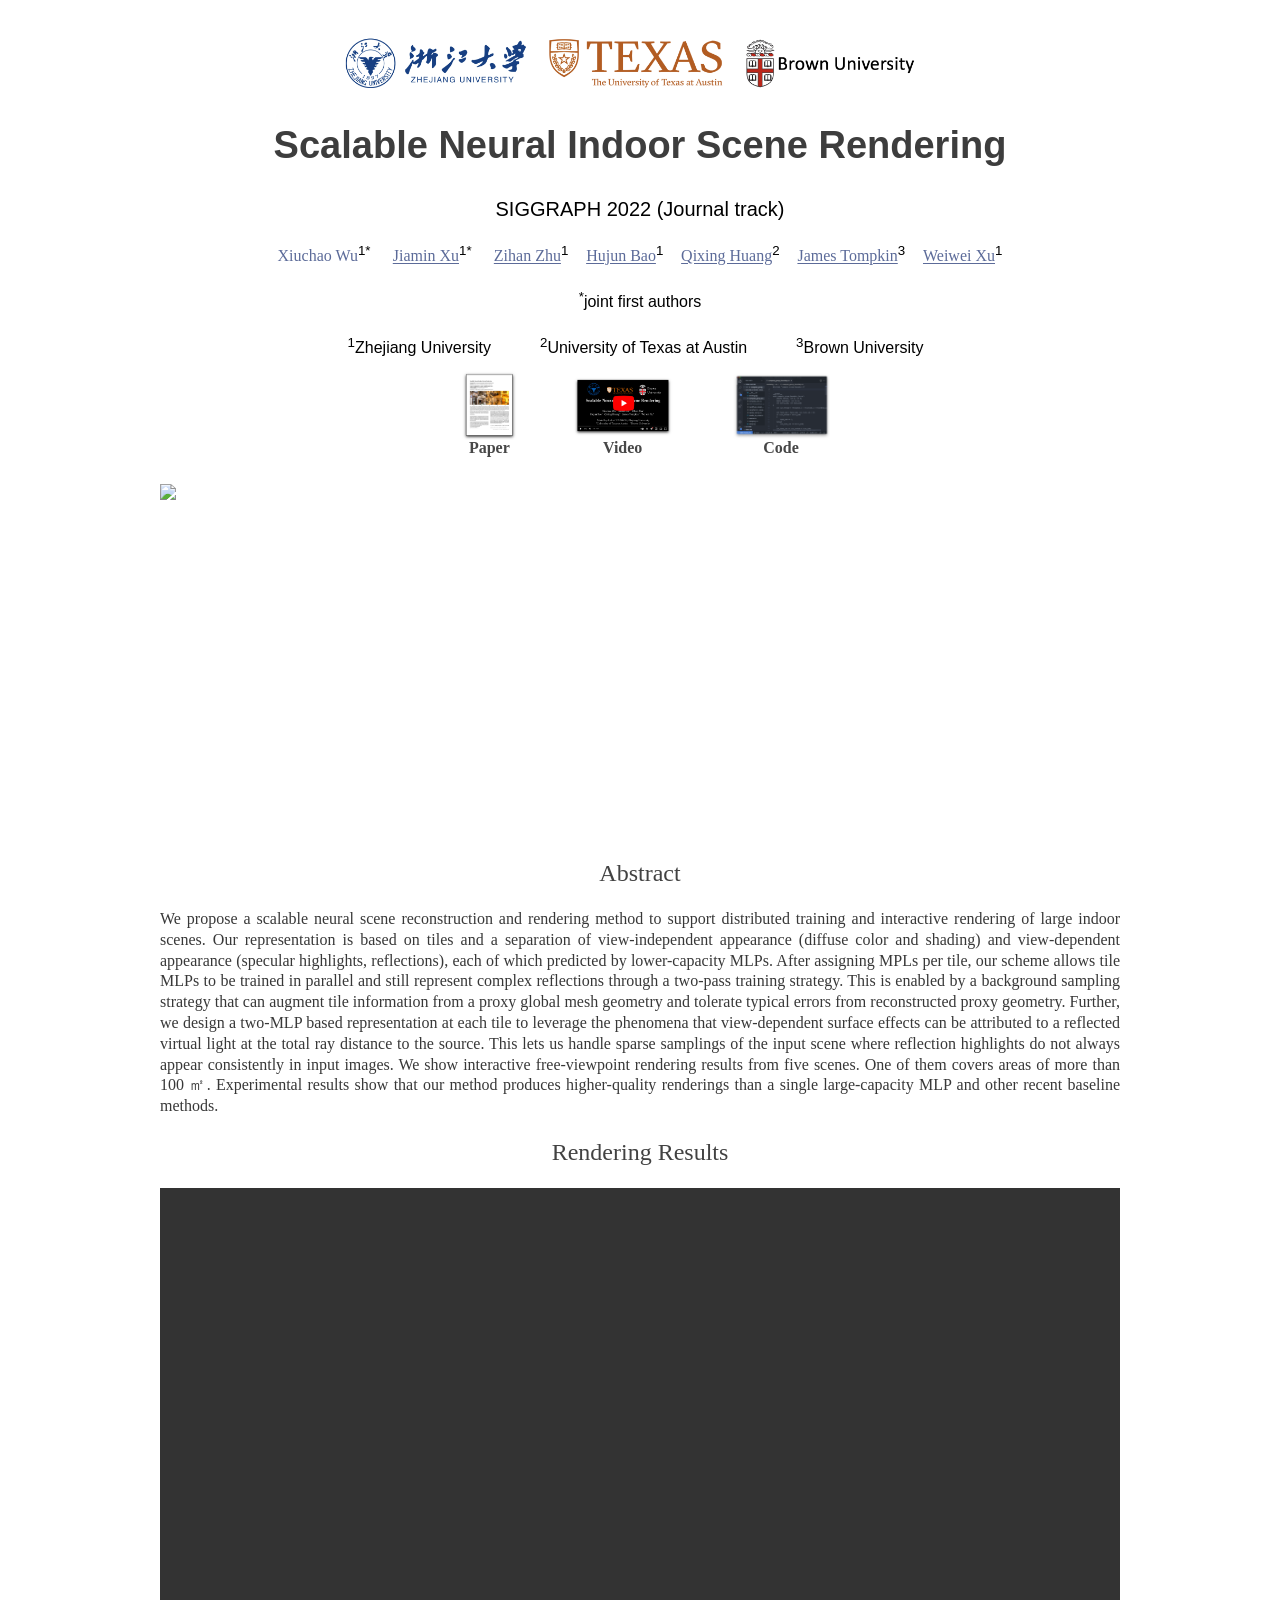
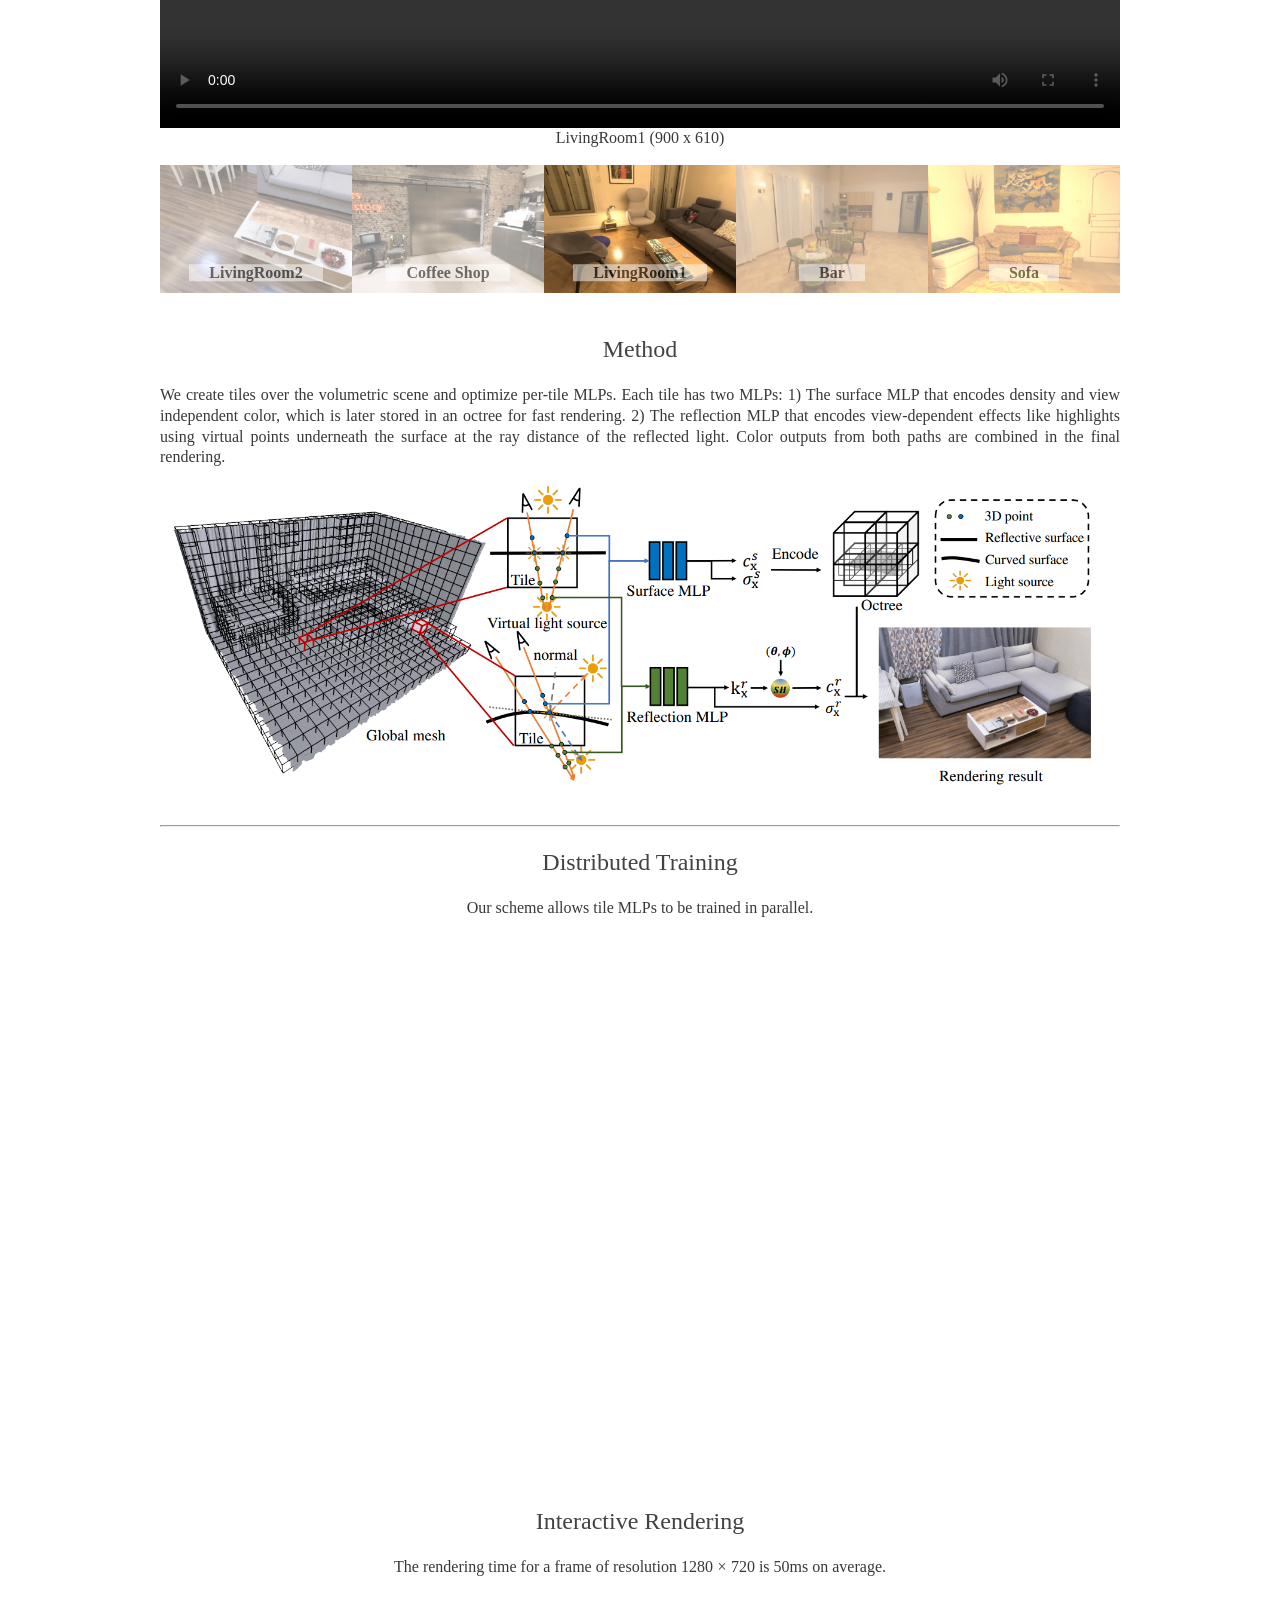
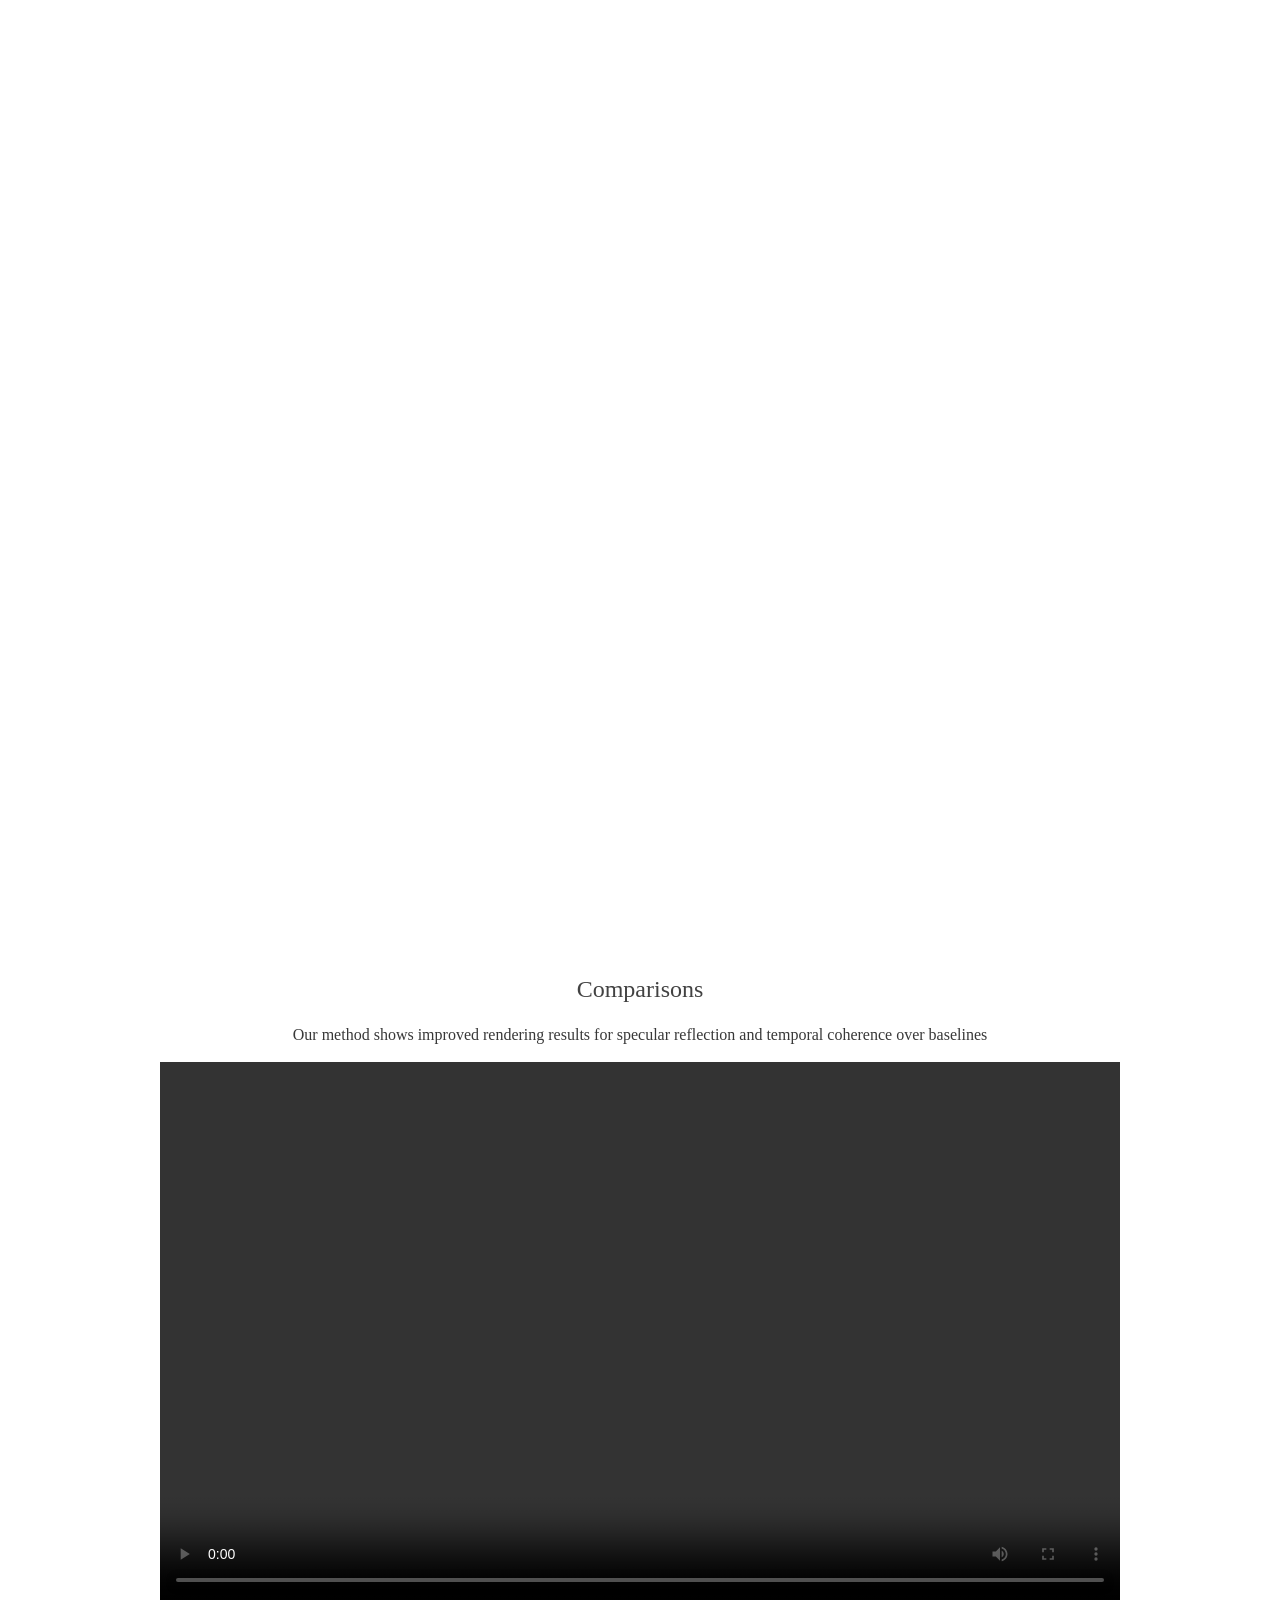
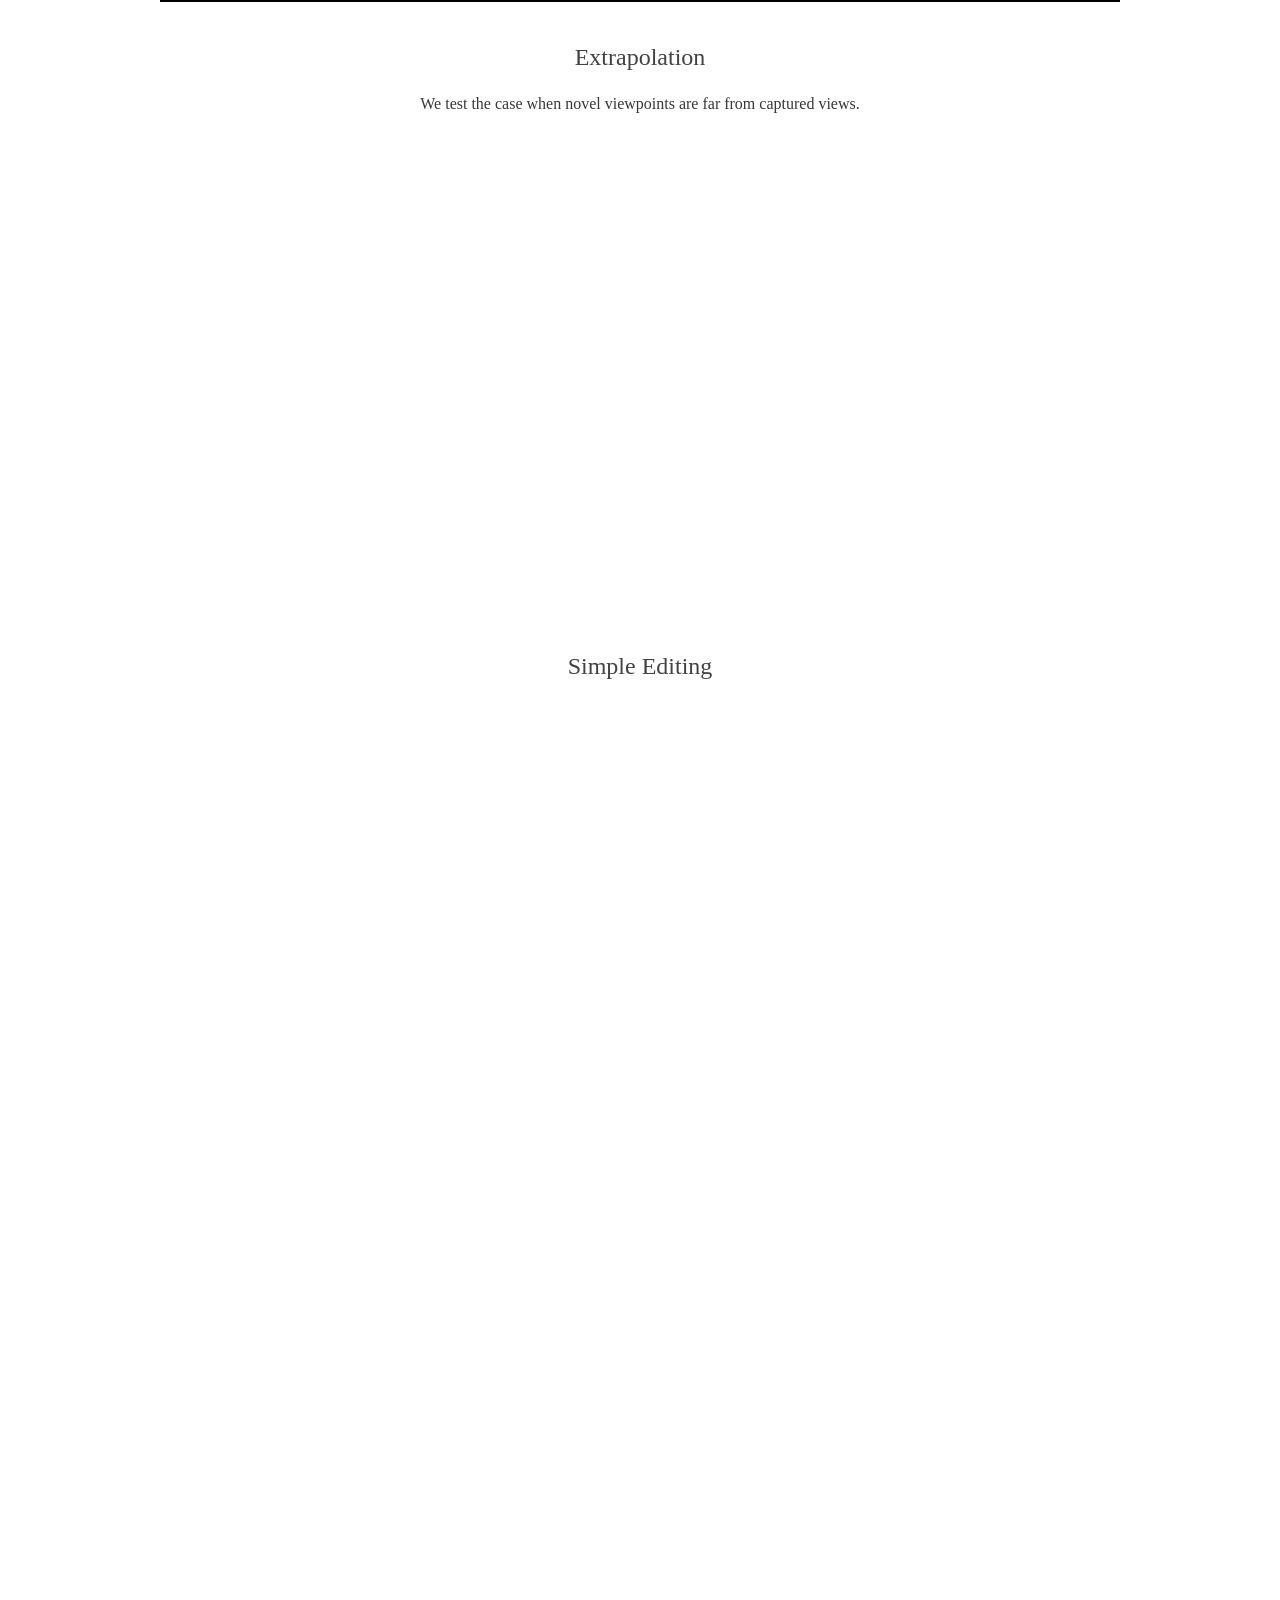
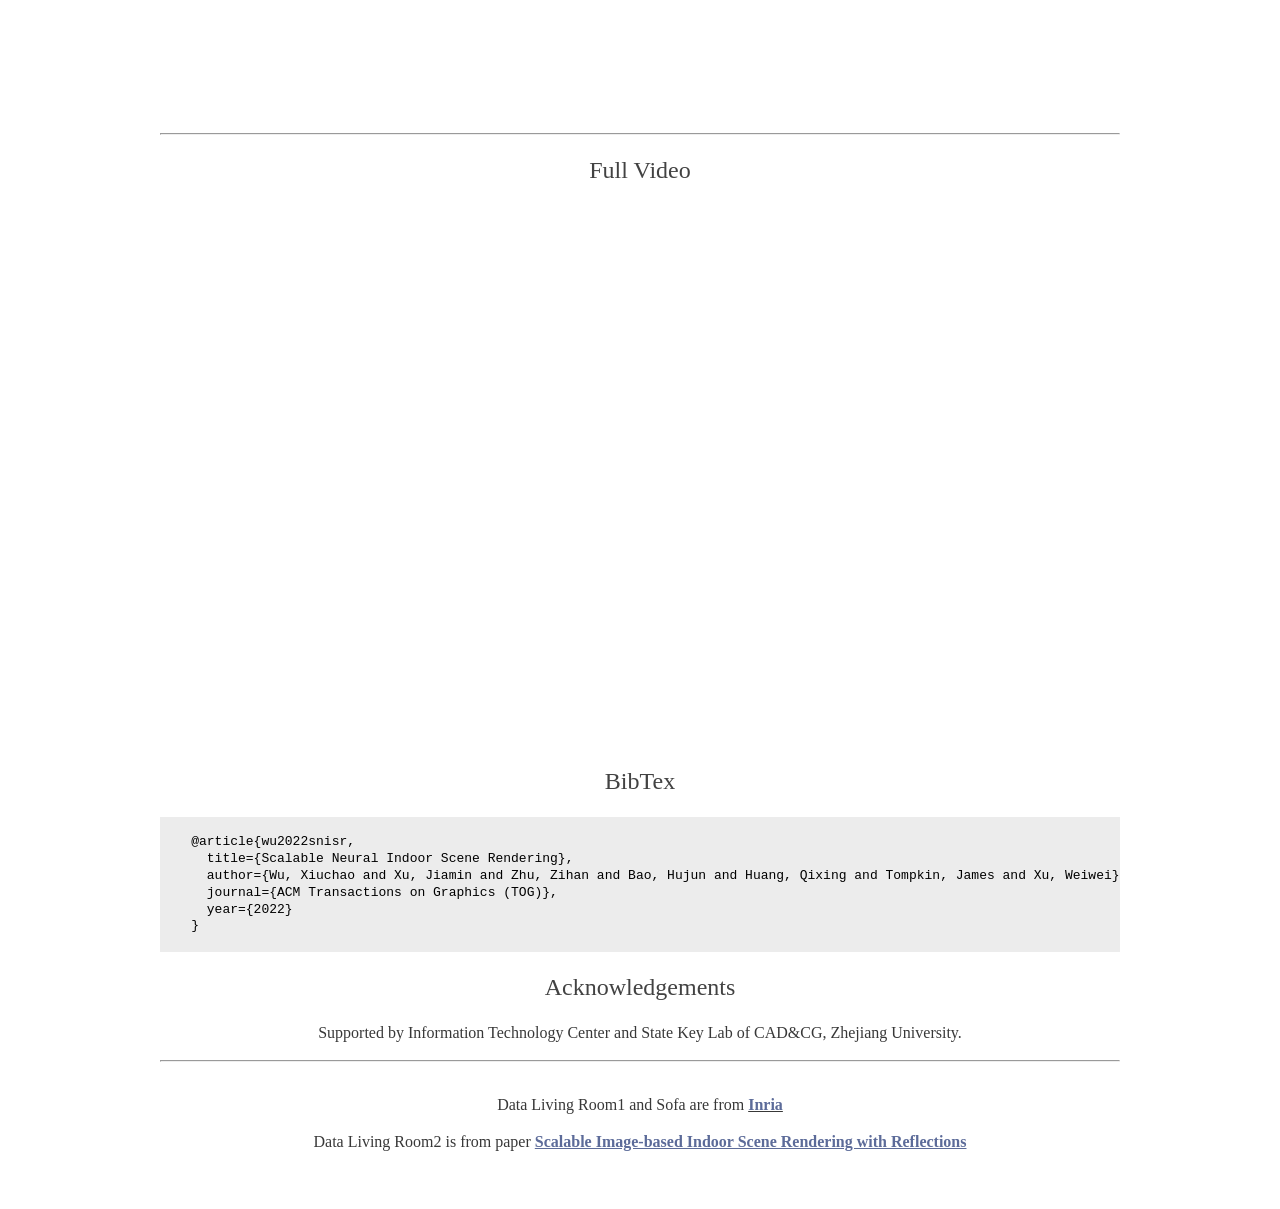
==== commit 266ec7d5: "init" ====
--- a/papers/scalable-nisr/index.html
+++ b/papers/scalable-nisr/index.html
@@ -287,6 +287,13 @@
 <br>
 <br>
 <hr>
+<center><h2>Full Video</h2></center>
+<center>
+  <table align="center" border="0" cellspacing="0" cellpadding="0">
+    <iframe width="960" height="540" src="https://www.youtube.com/embed/hn-IVZZ-_lM" title="YouTube video player" frameborder="0" allow="accelerometer; autoplay; clipboard-write; encrypted-media; gyroscope; picture-in-picture" allowfullscreen>
+    </iframe>
+  </table>
+  </center> 
 
 <center><h2>BibTex</h2></center>
 <pre style="width:960px;overflow-x:auto">
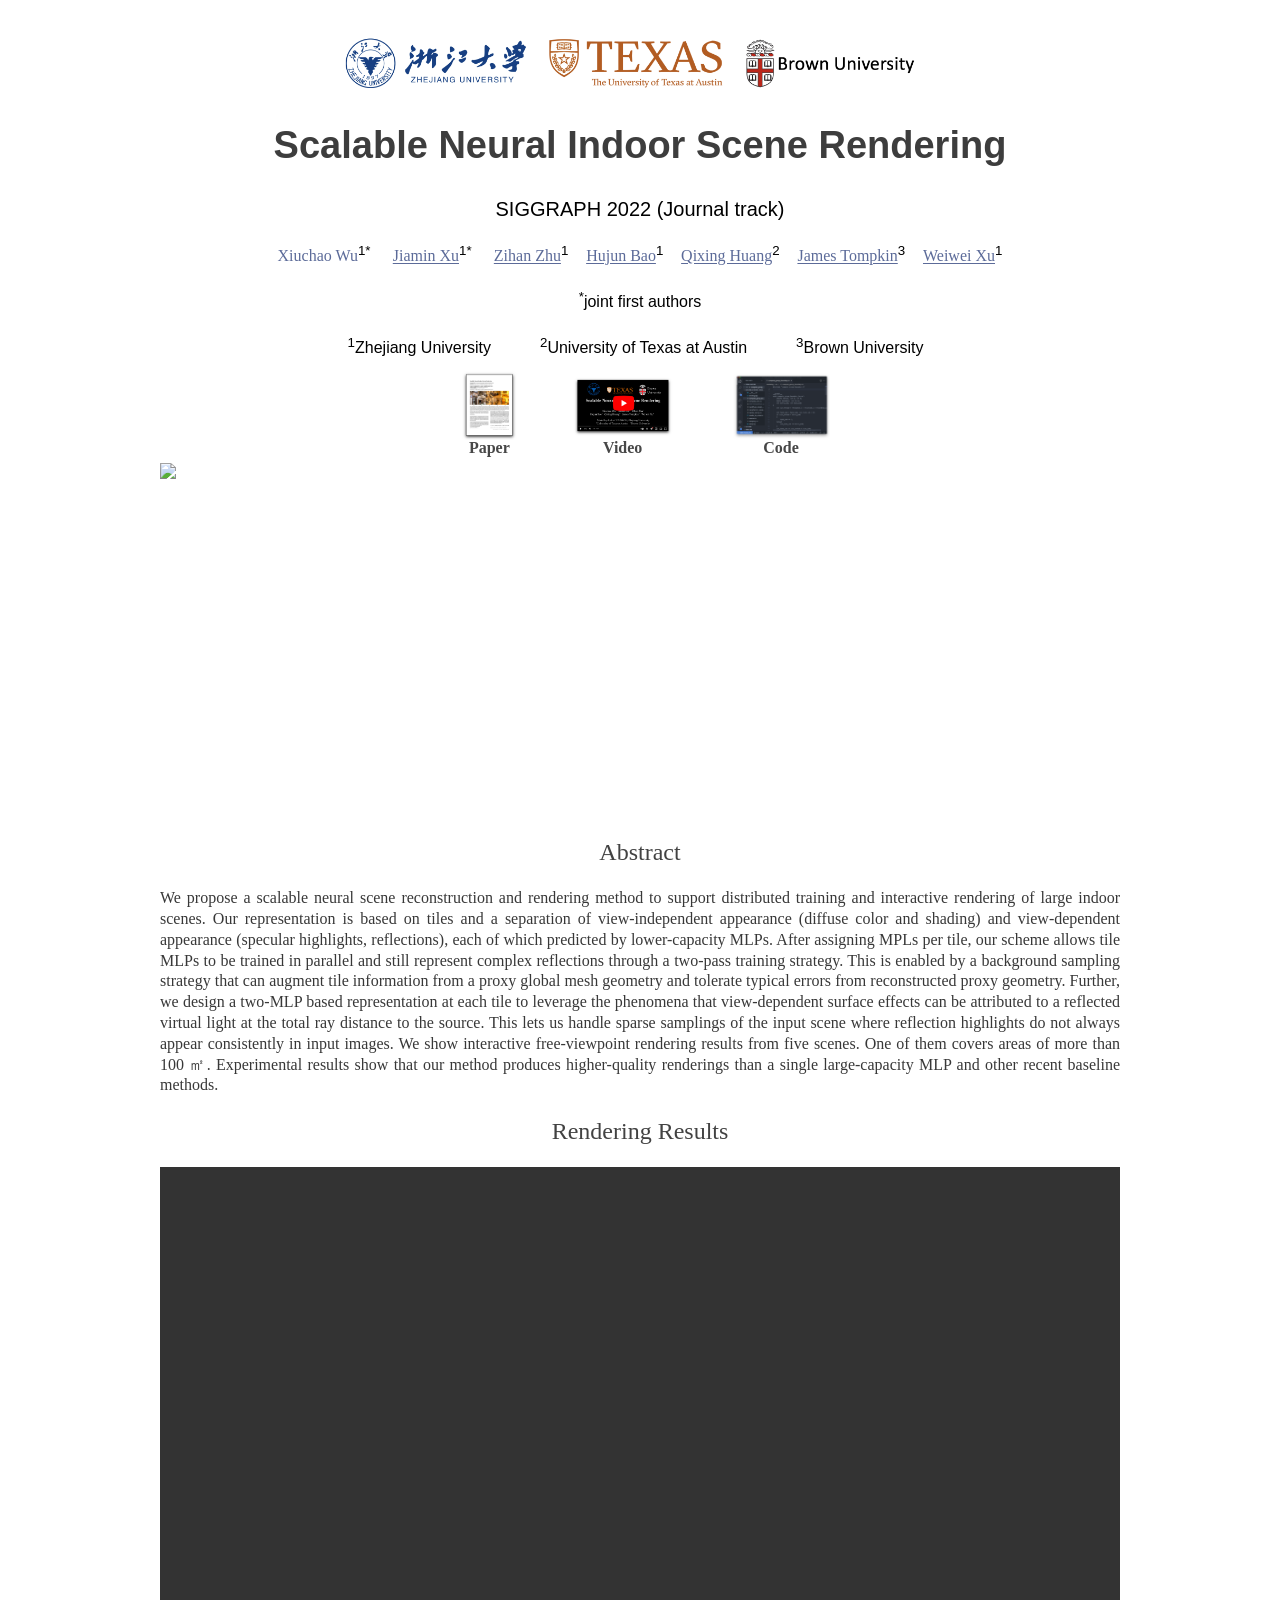
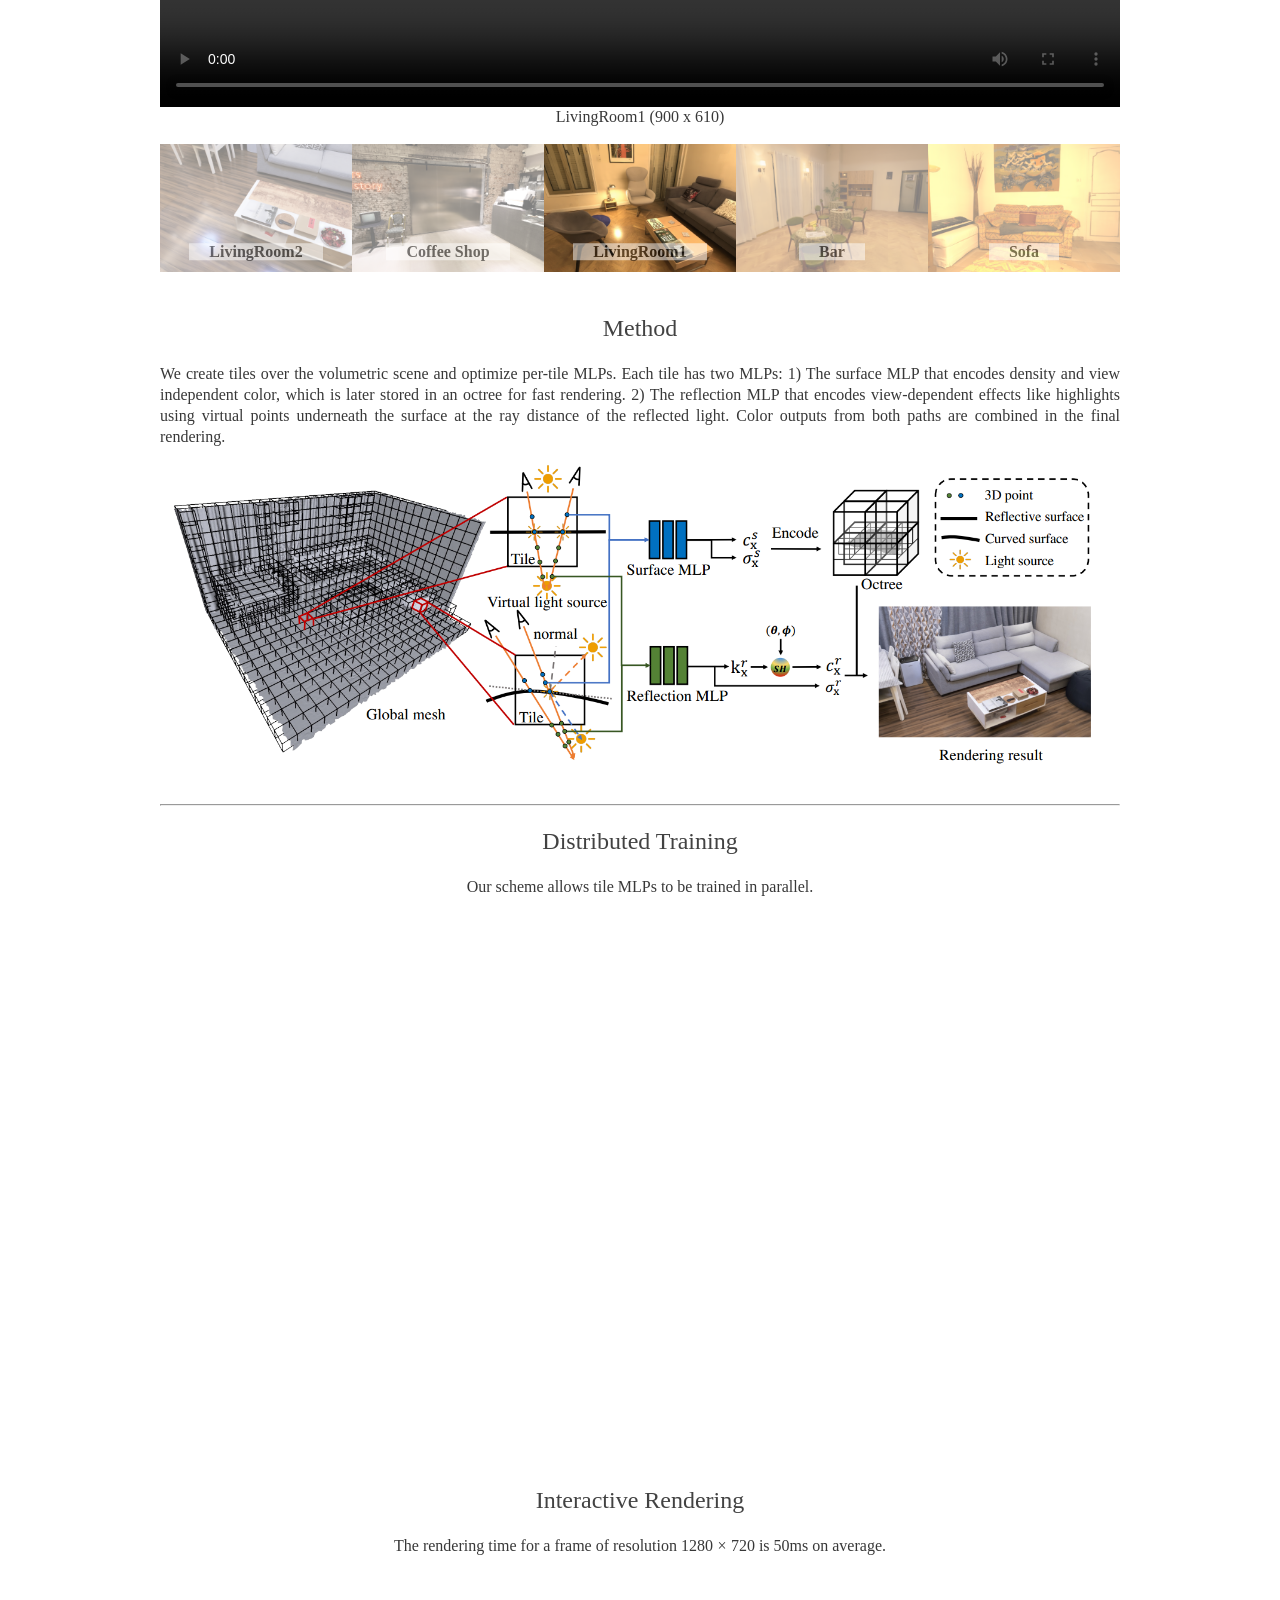
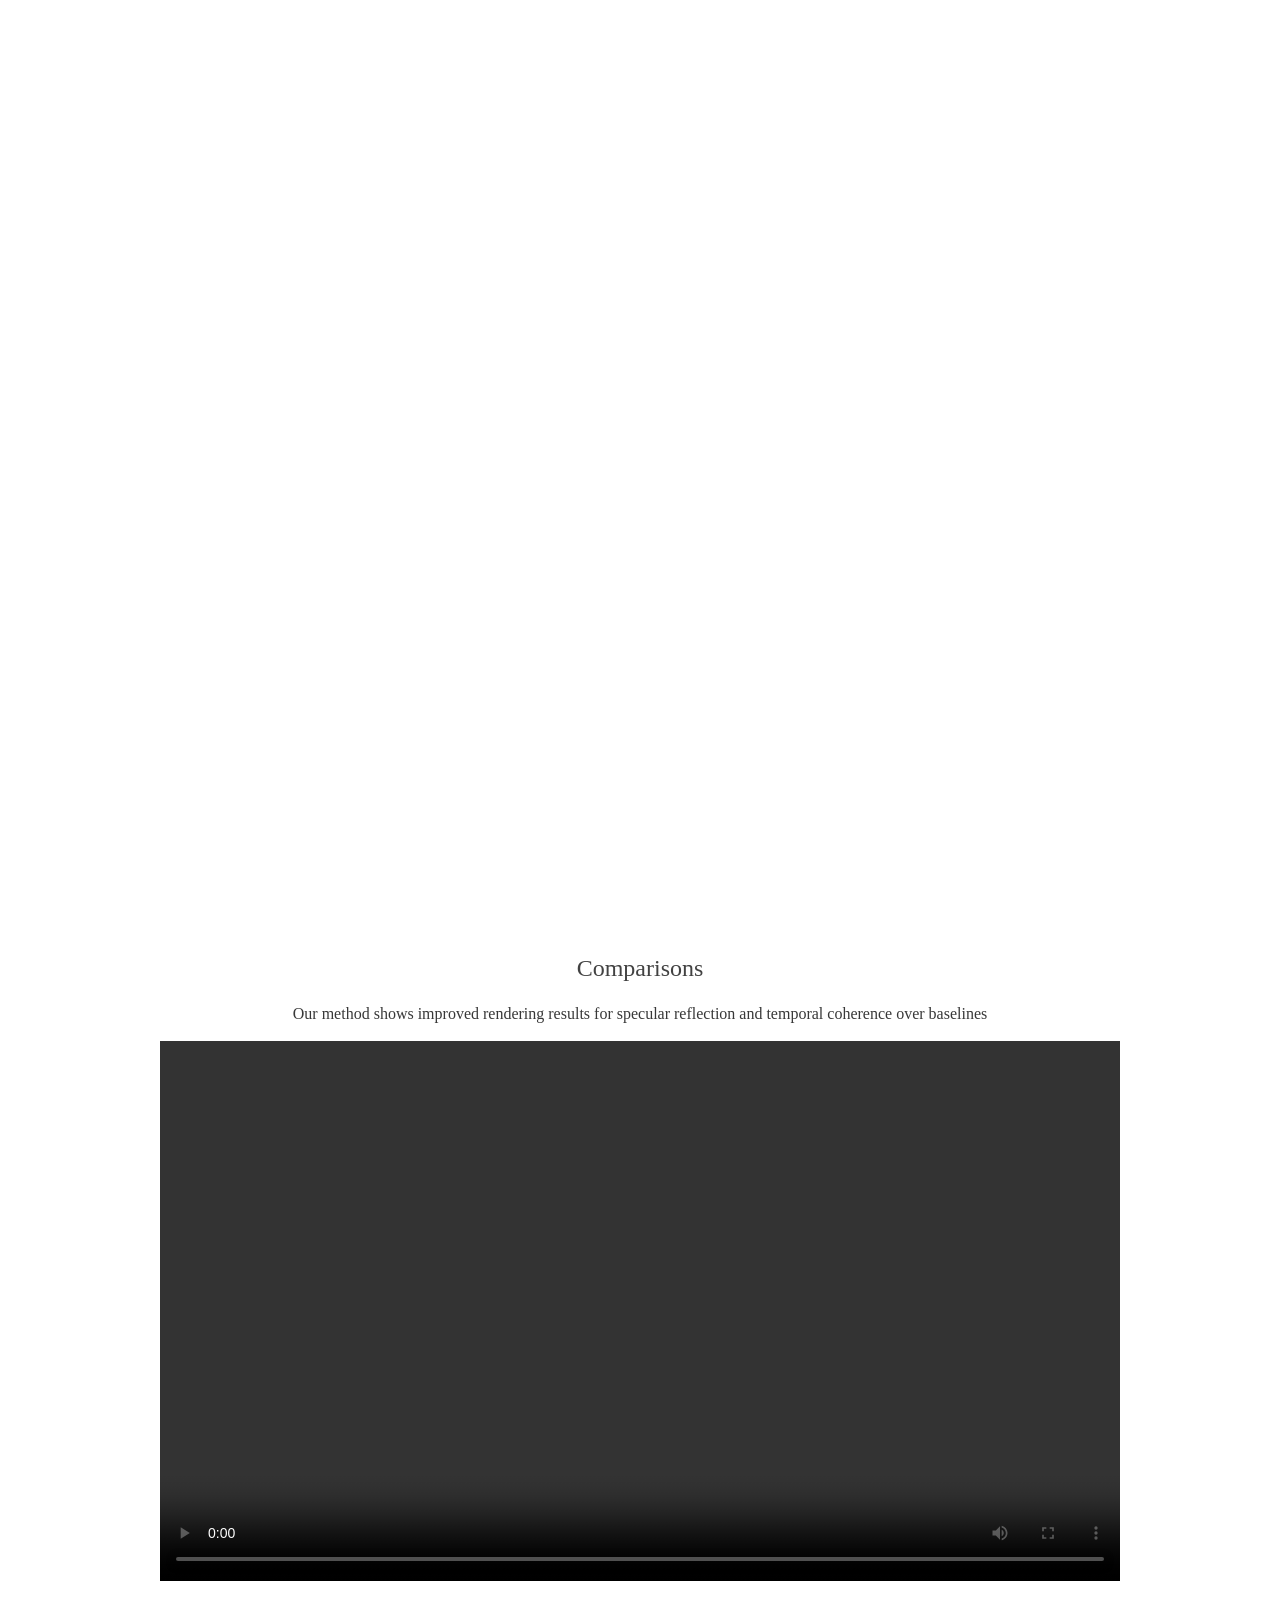
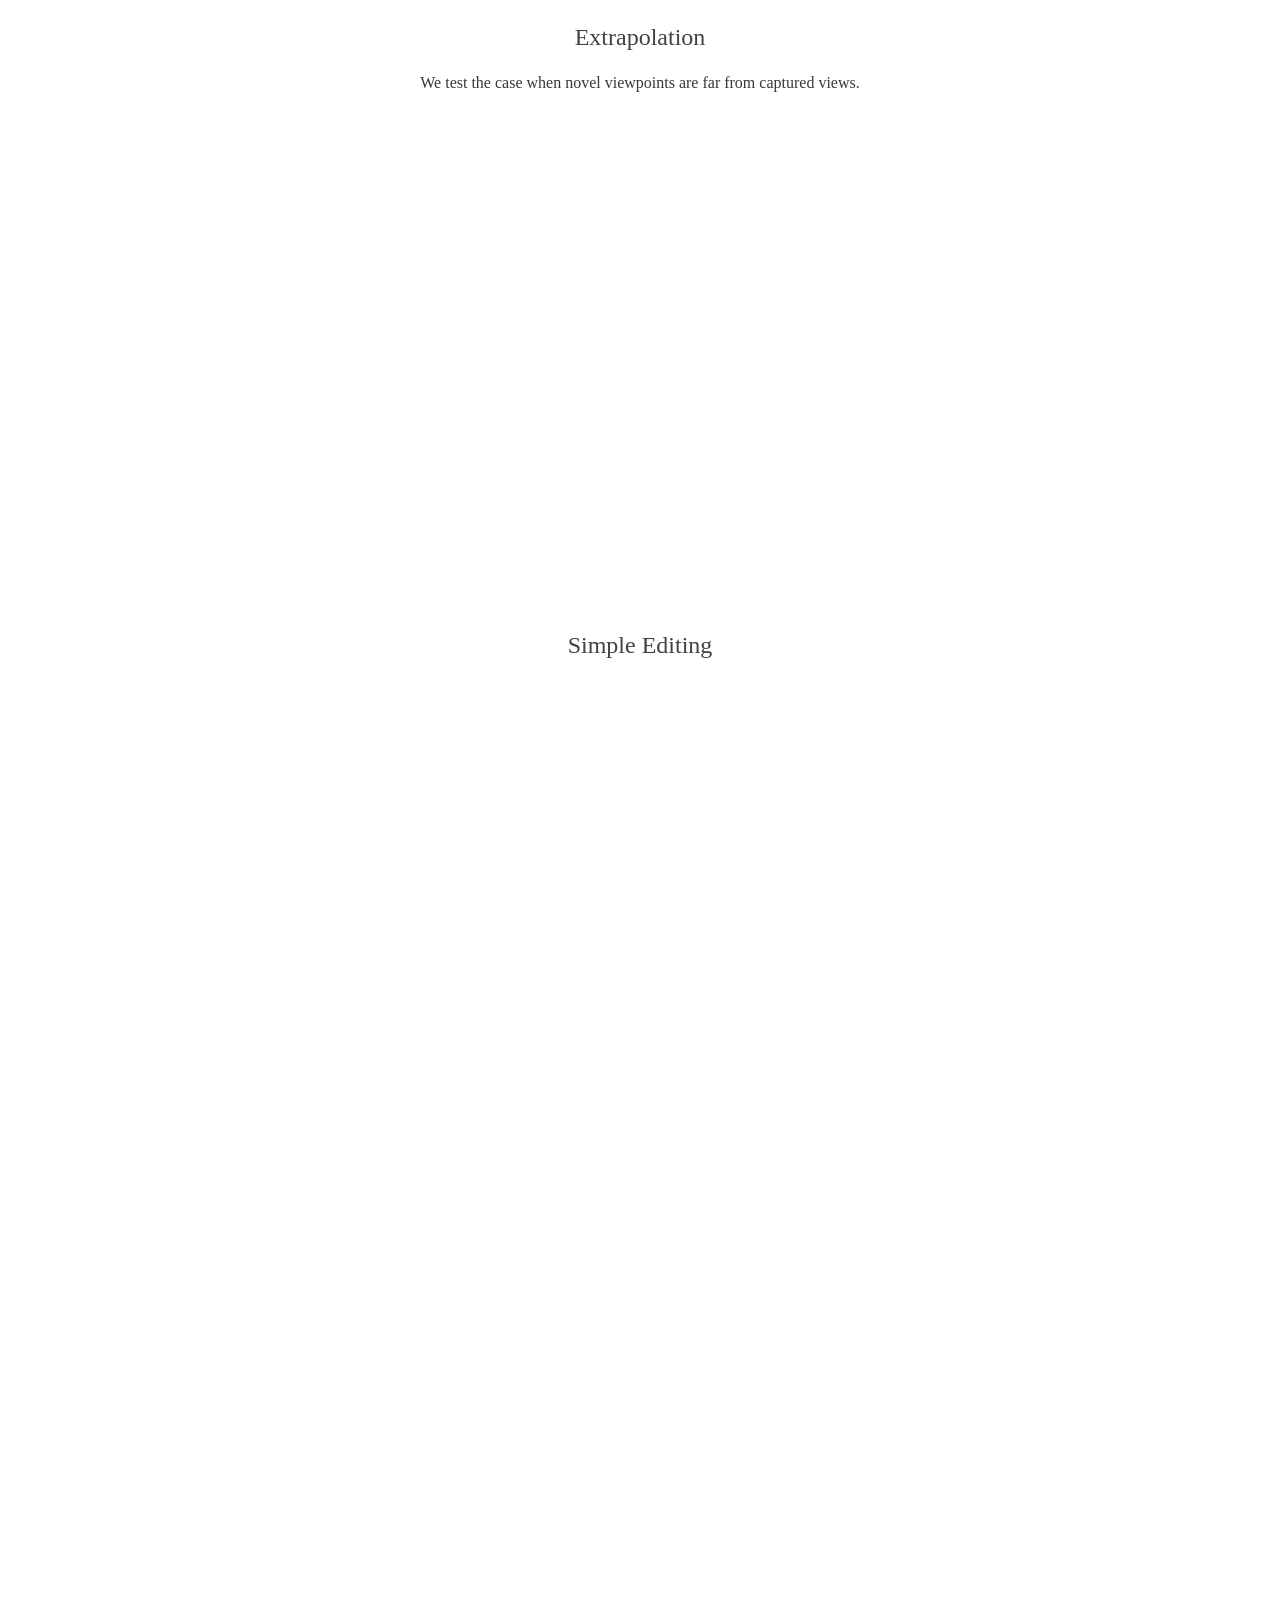
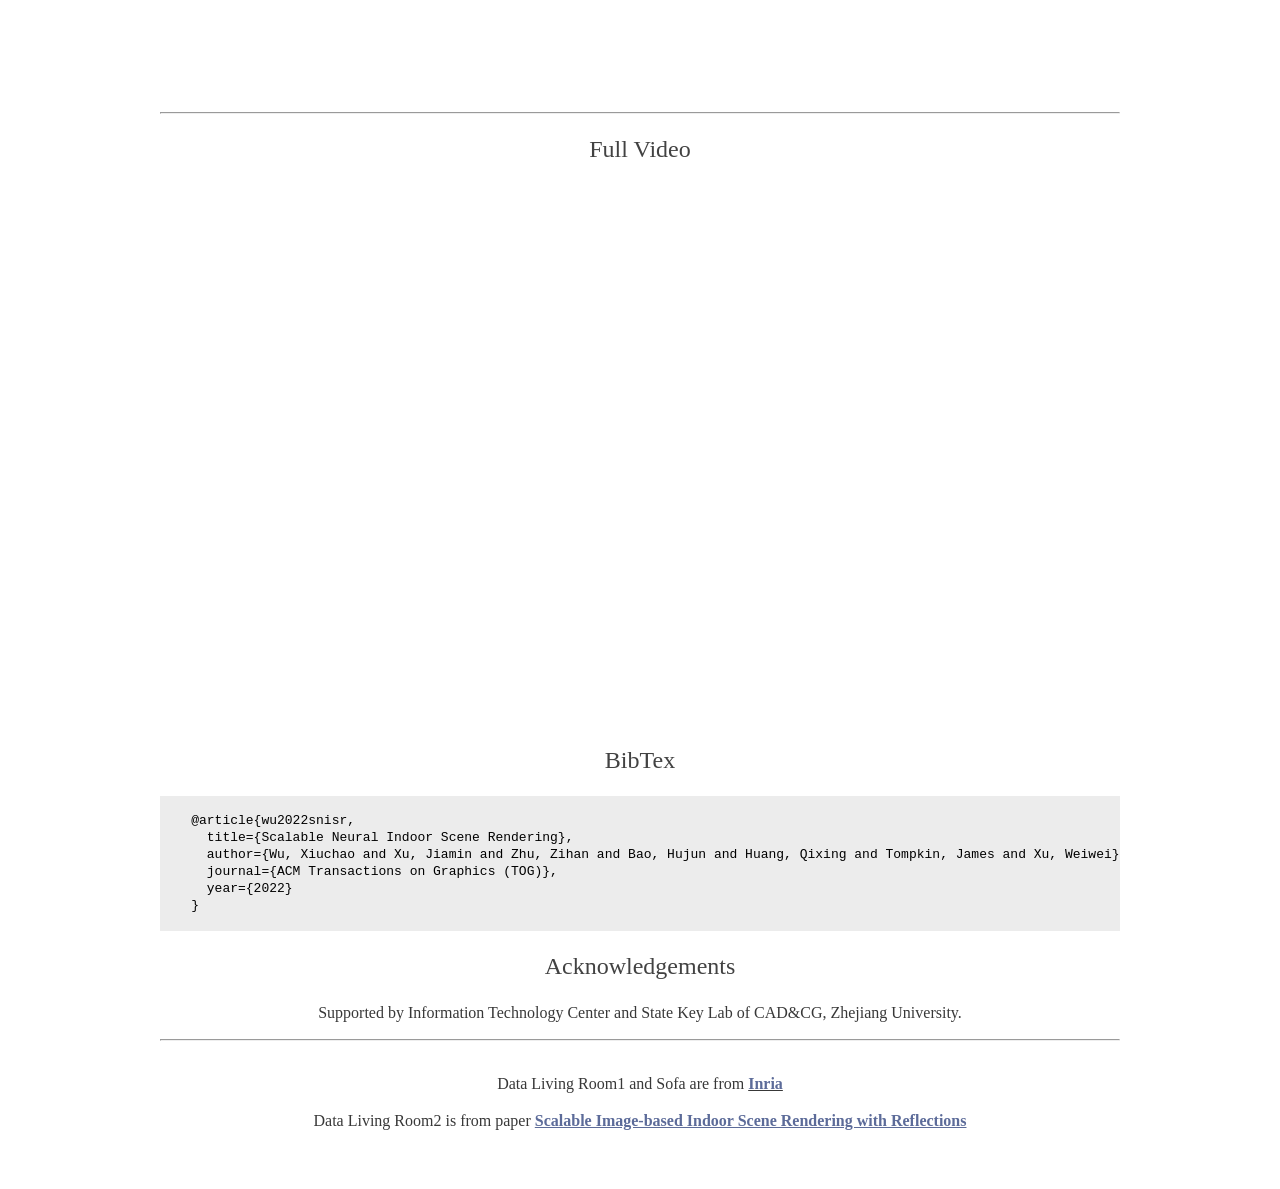
==== commit 87c354f2: "init" ====
--- a/papers/scalable-nisr/index.html
+++ b/papers/scalable-nisr/index.html
@@ -130,7 +130,7 @@
 </center>
 
 
-<br><br><br><br><br><br>
+<br><br><br><br><br>
 
 
 <img class="teaser" src="images/teaser.png"> 
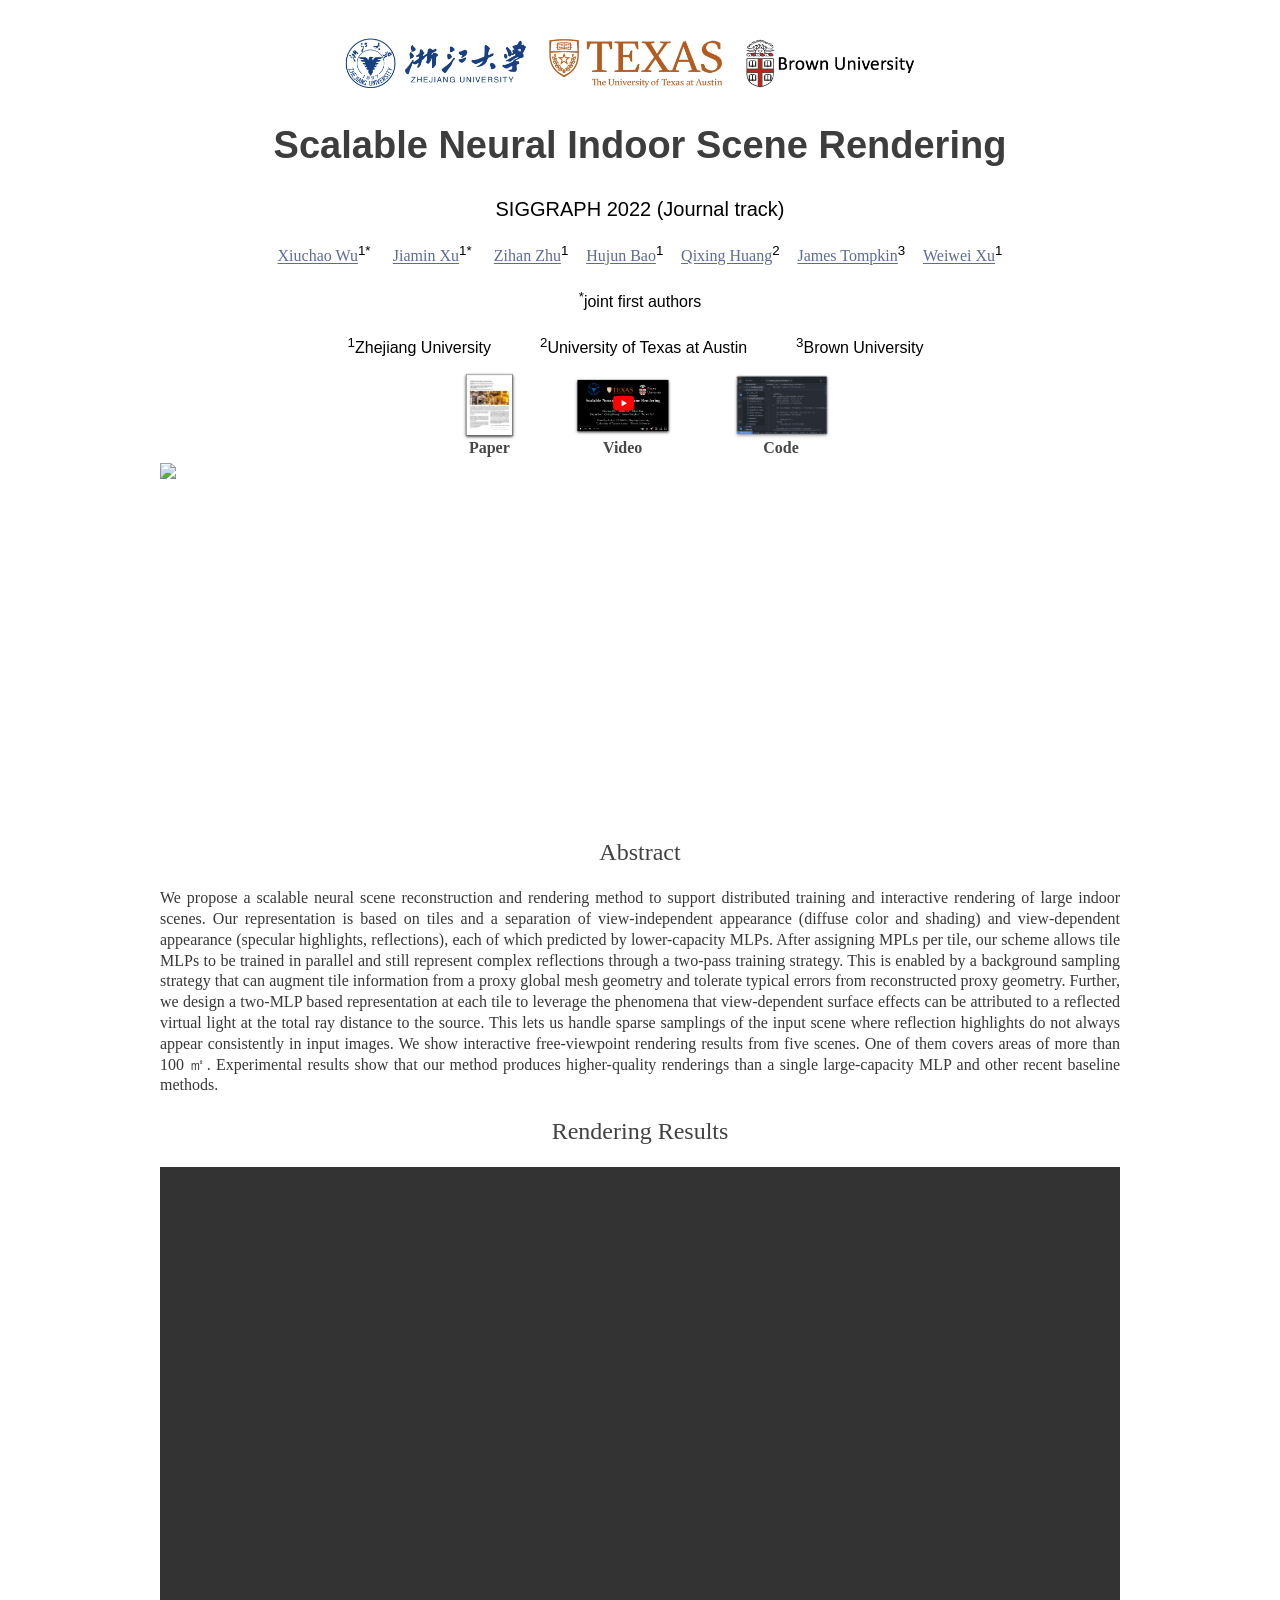
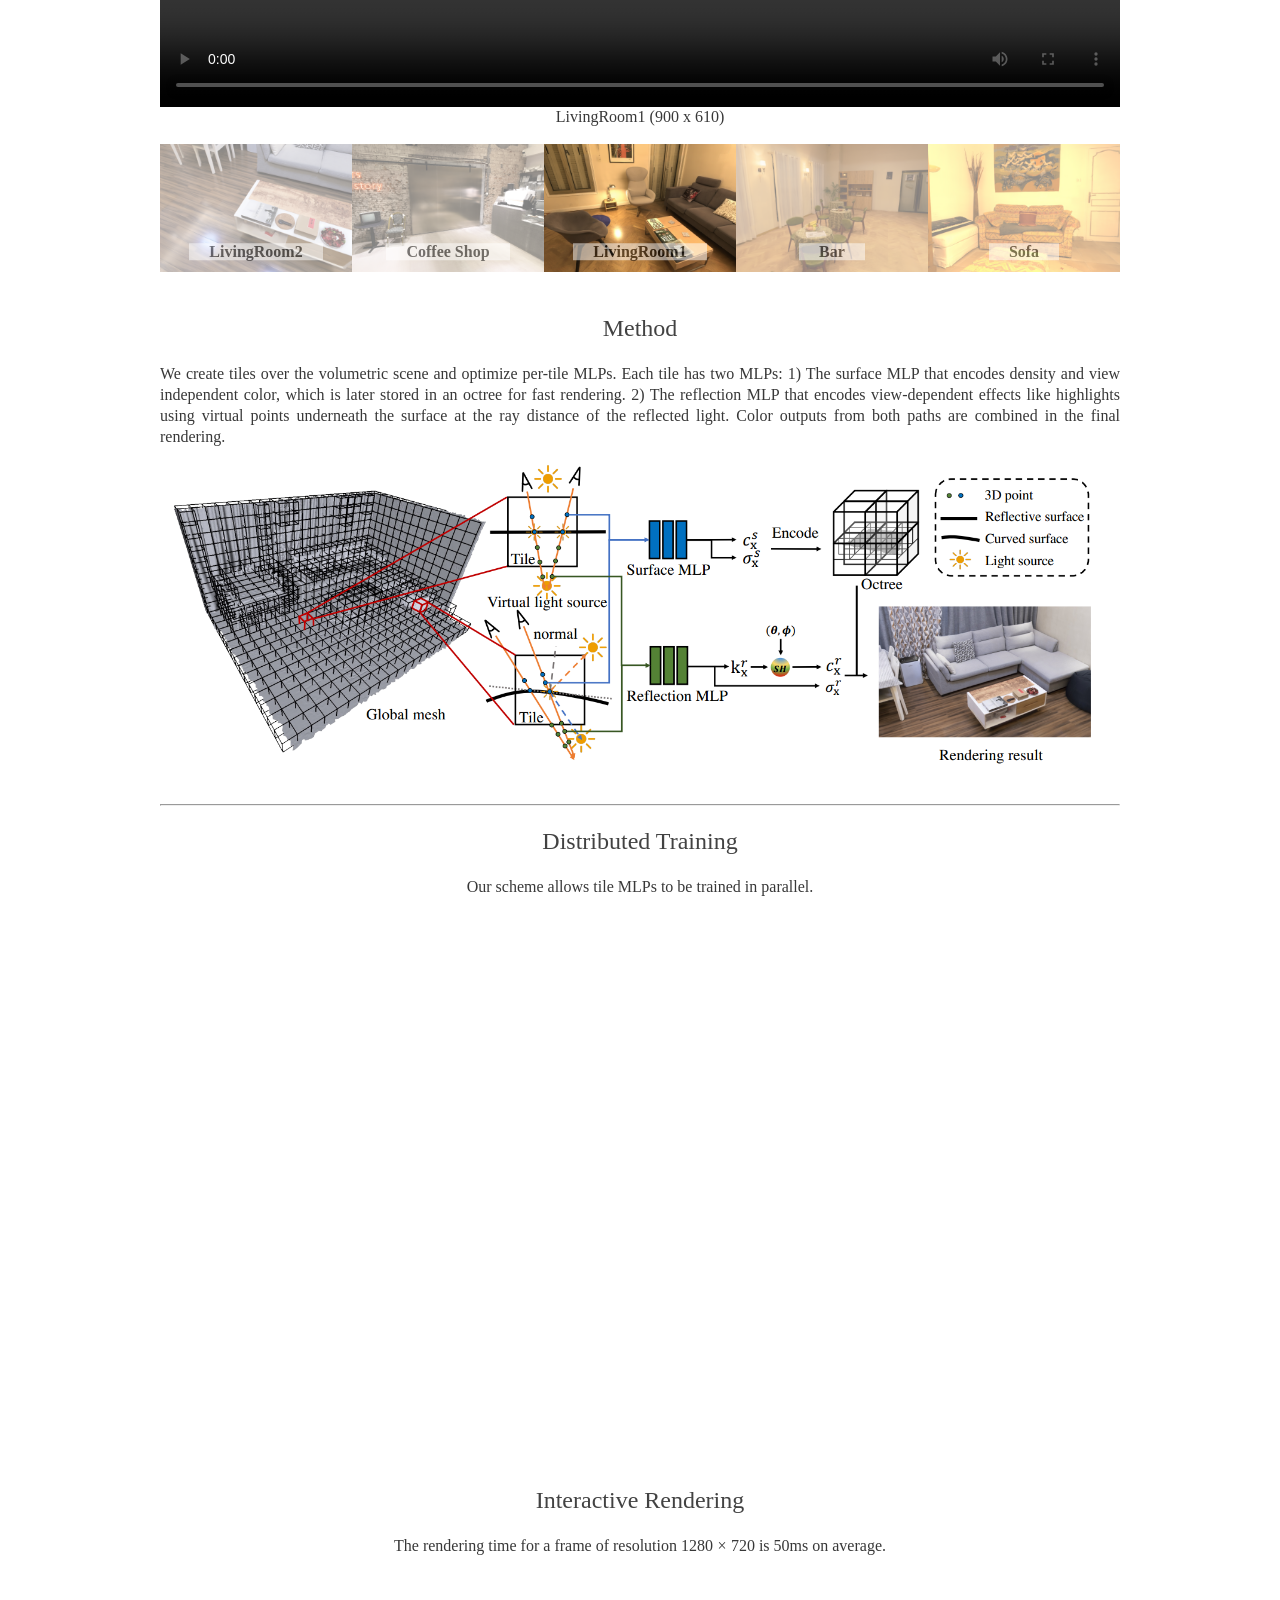
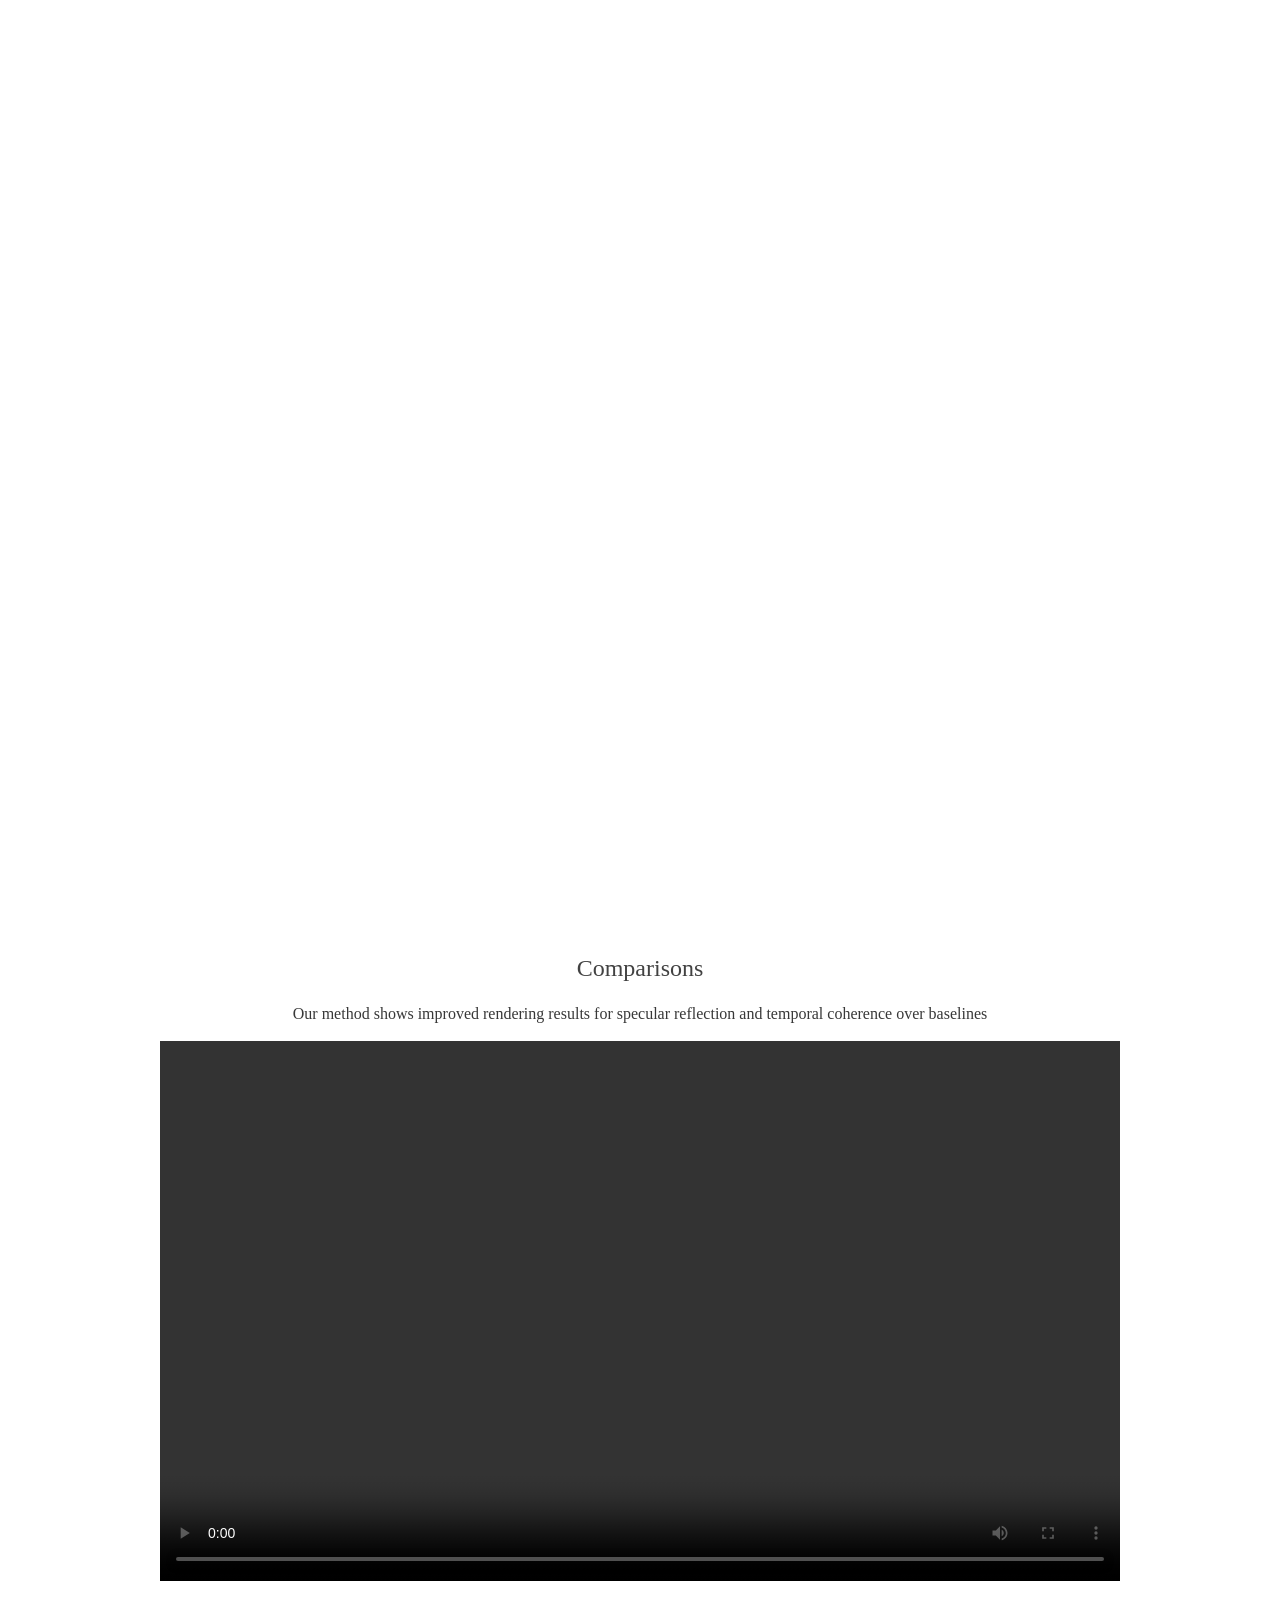
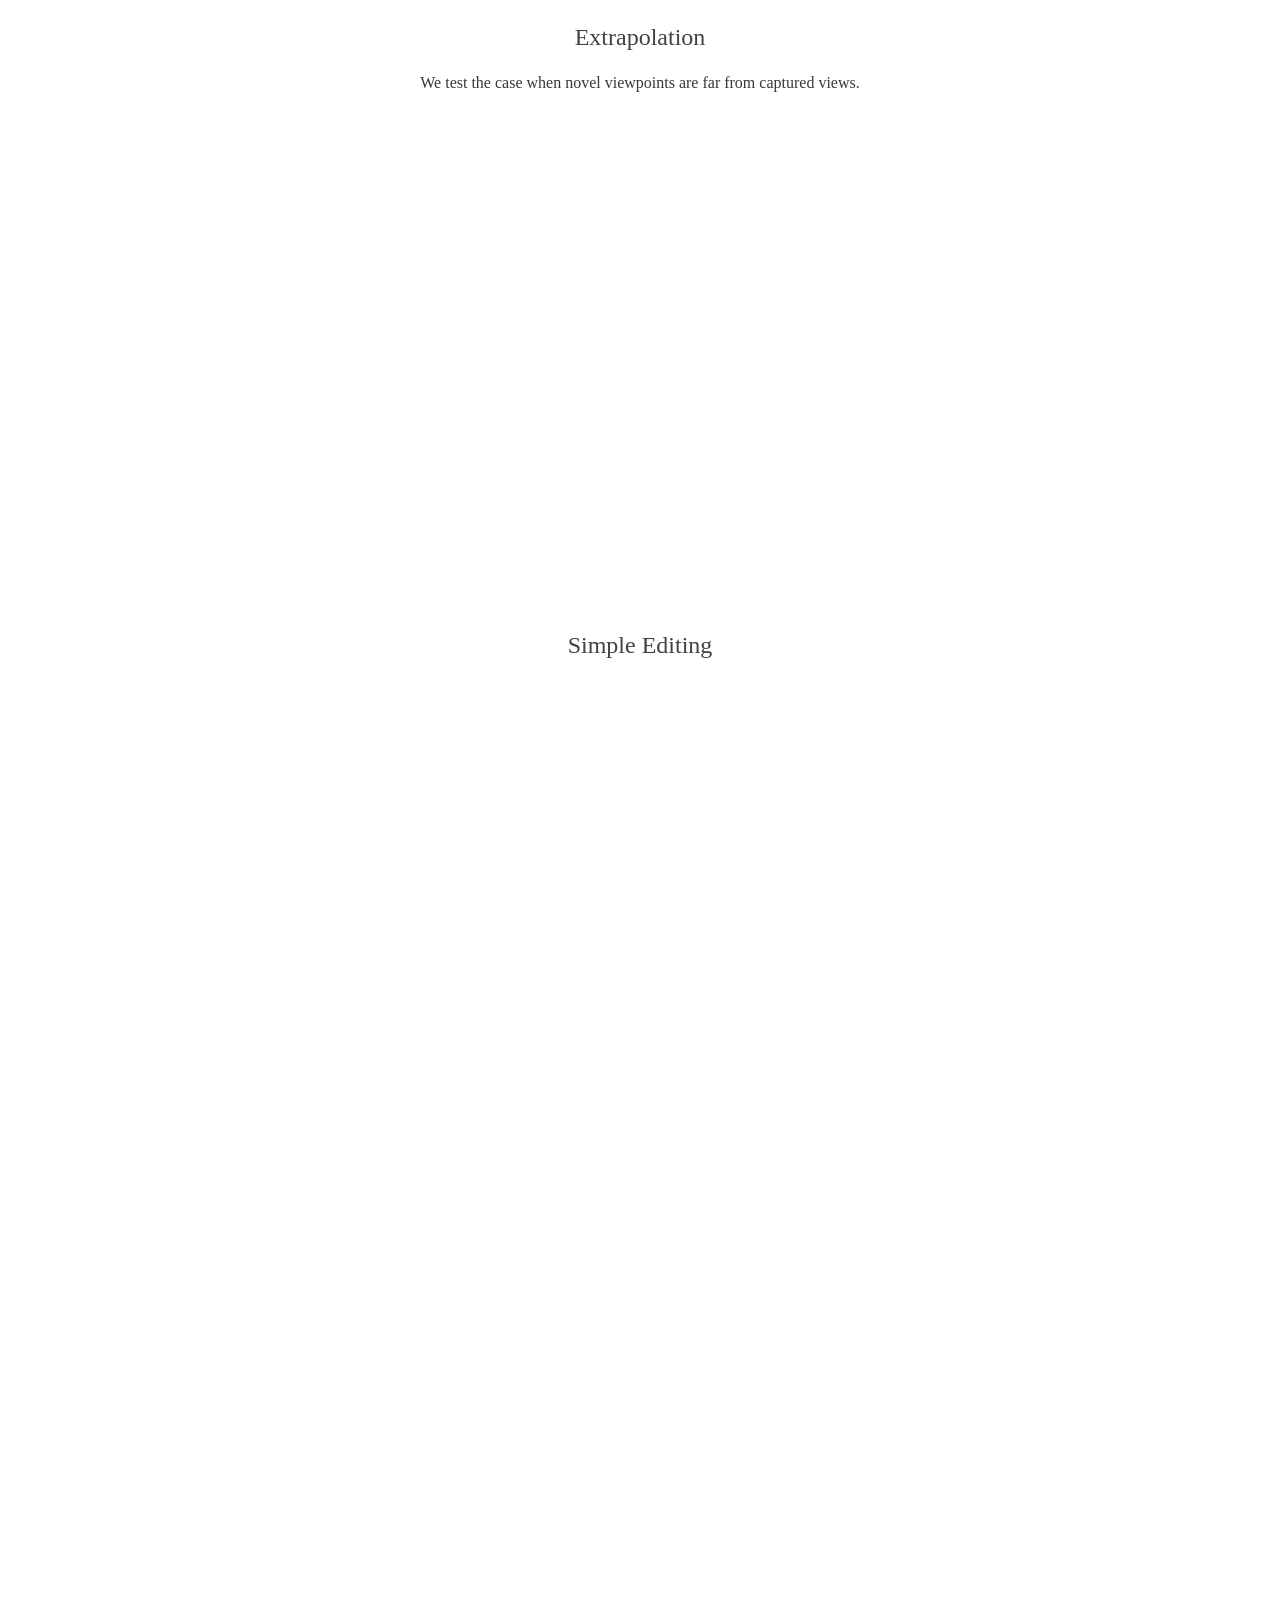
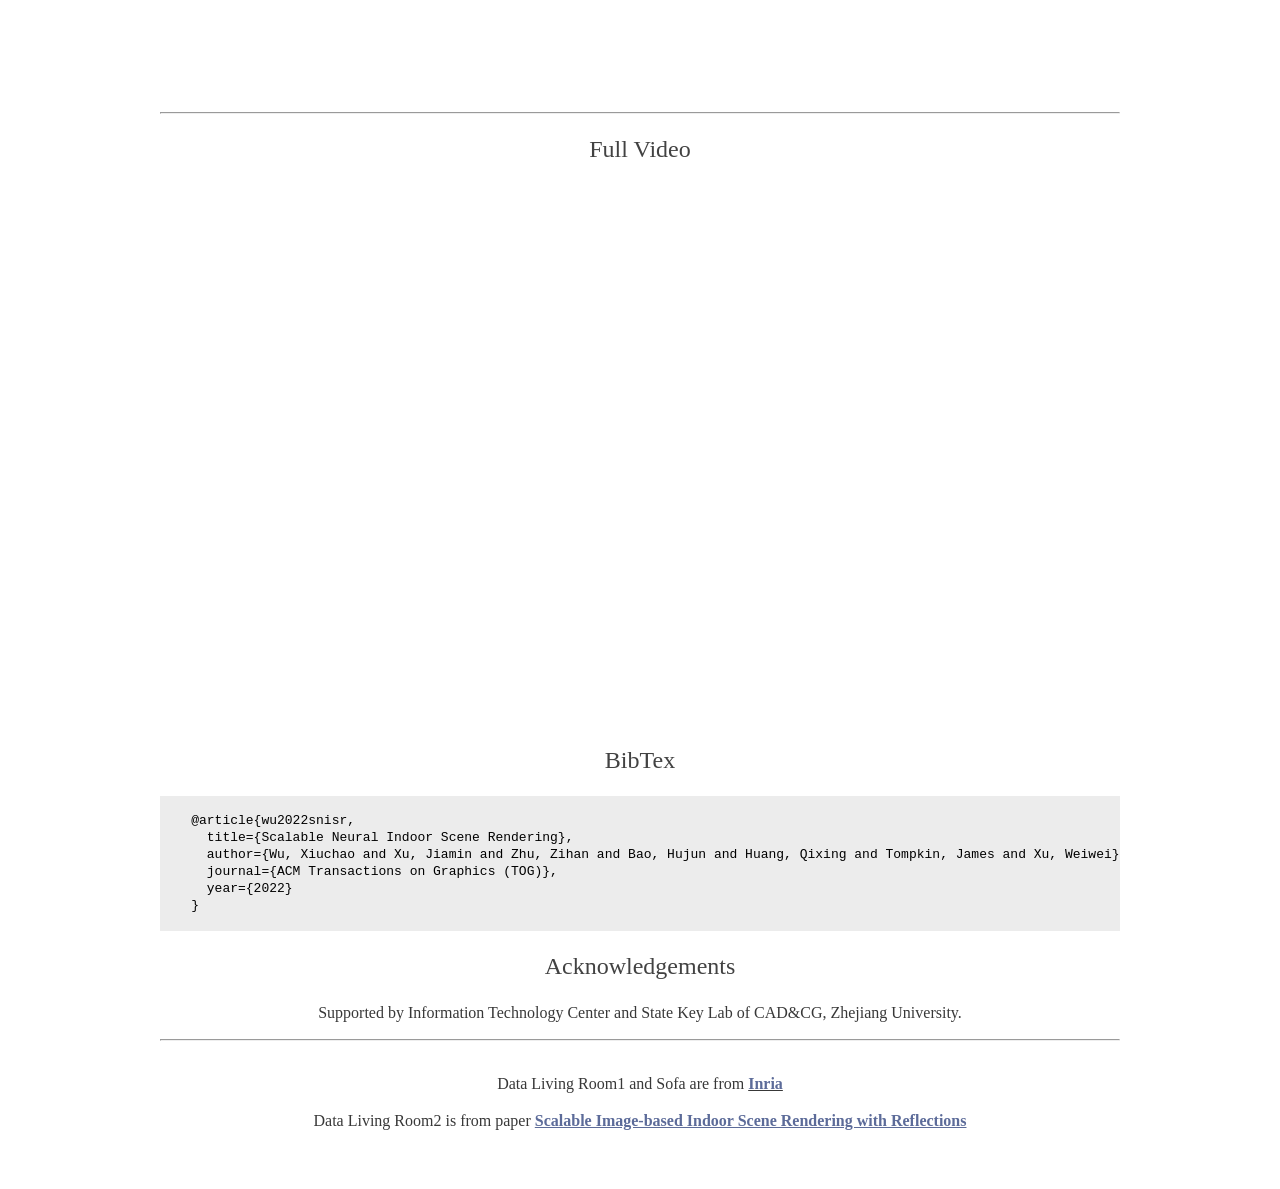
==== commit 10c2f122: "update" ====
--- a/papers/scalable-nisr/index.html
+++ b/papers/scalable-nisr/index.html
@@ -74,7 +74,7 @@
 
 <br>
 <center><h4>
-  <a href="">Xiuchao Wu</a><sup>1*</sup>&nbsp;&nbsp;&nbsp;&nbsp;
+  <a href="https://xchaowu.github.io/"><u>Xiuchao Wu</u></a><sup>1*</sup>&nbsp;&nbsp;&nbsp;&nbsp;
   <a href="https://superxjm.github.io/"><u>Jiamin Xu</u></a><sup>1*</sup>&nbsp;&nbsp;&nbsp;&nbsp;
   <a href="https://zzh2000.github.io/"><u>Zihan Zhu</u></a><sup>1</sup>&nbsp;&nbsp;&nbsp;
   <a href="http://www.cad.zju.edu.cn/home/bao/"><u>Hujun Bao</u></a><sup>1</sup>&nbsp;&nbsp;&nbsp;
